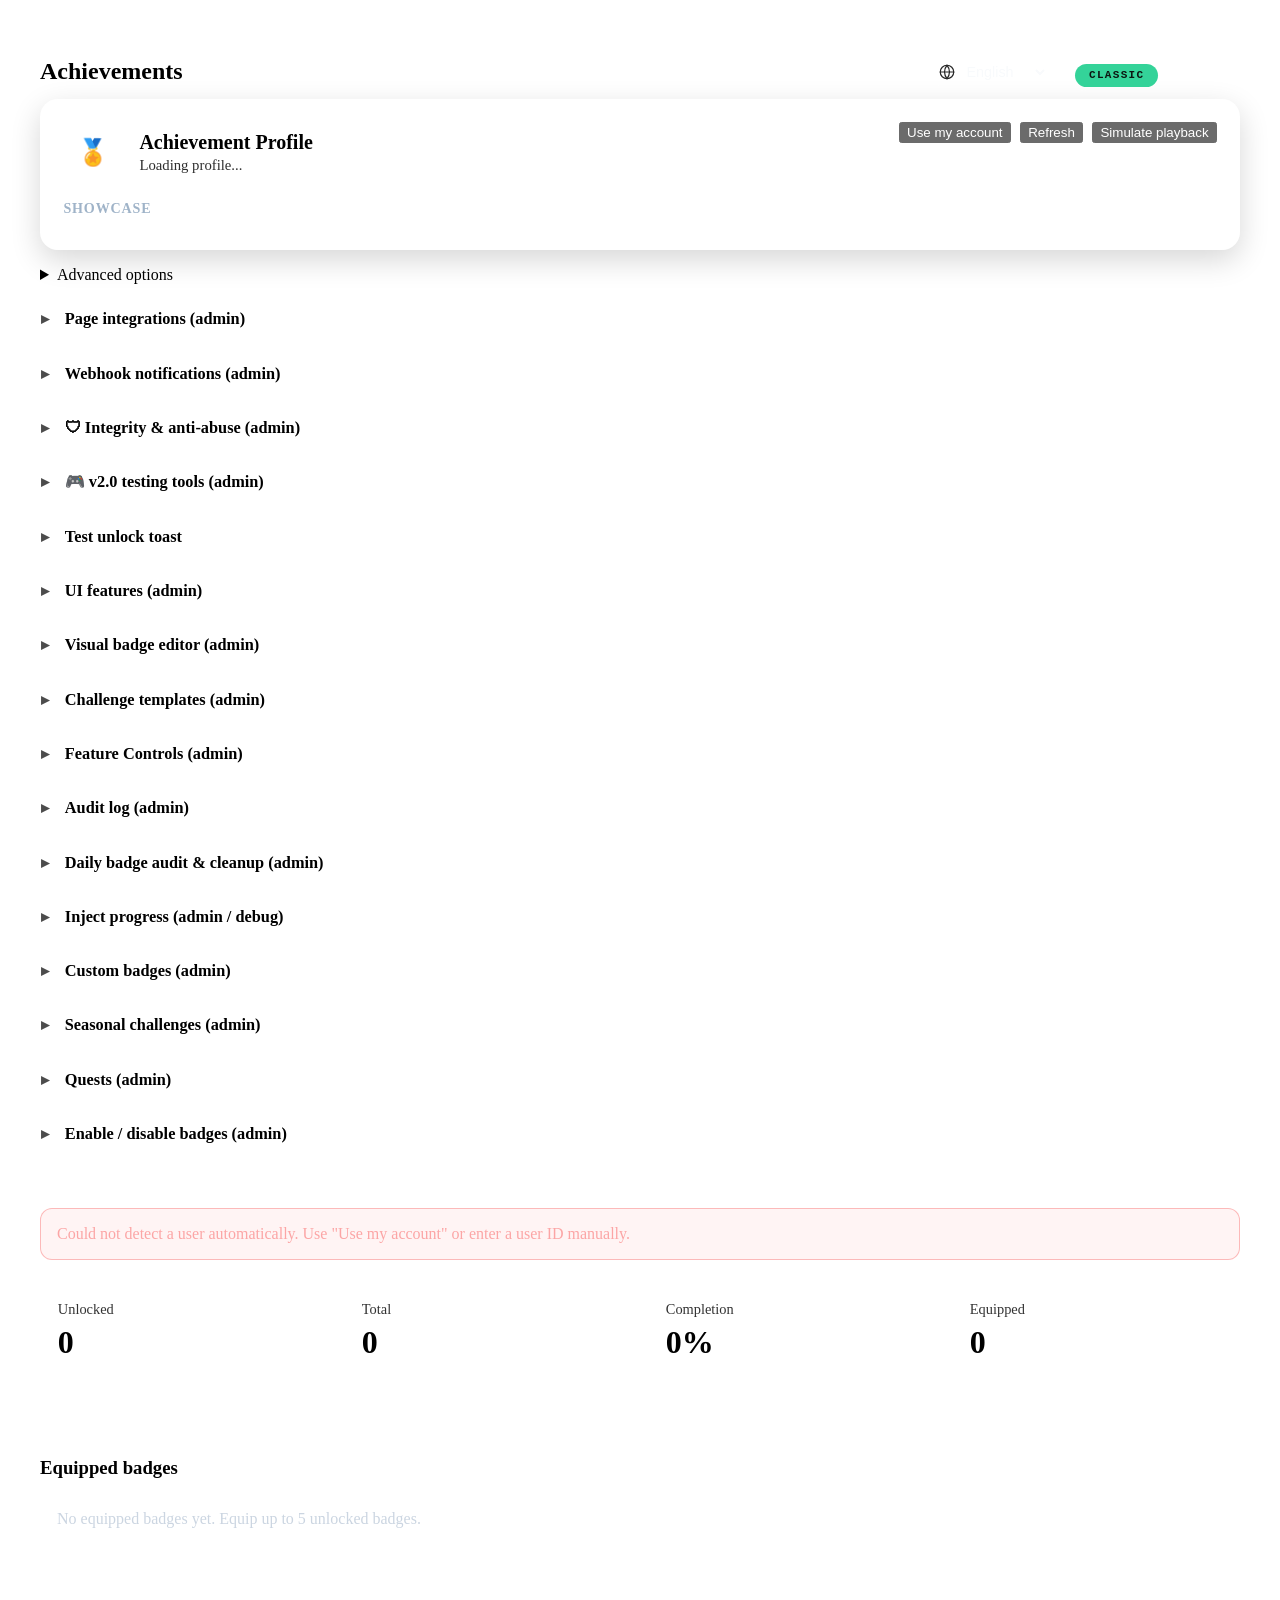
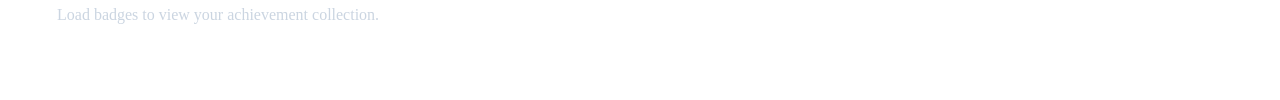
==== Jellyfin.Plugin.AchievementBadges/Pages/index.html @ c8461bea "fix(auth): send the current Authorization header, Jellyfin 12 refuses X-Emby-Token Jellyfin 12.0 run" ====
<div id="AchievementBadgesPage"
     data-role="page"
     class="page type-interior"
     data-require="emby-button,emby-input">

<style>
#AchievementBadgesPage{
padding:2em;
}

.abHero{
display:flex;
justify-content:space-between;
align-items:flex-start;
flex-wrap:wrap;
gap:1em;
padding:1.4em;
border-radius:18px;
background:rgba(255,255,255,0.05);
border:1px solid rgba(255,255,255,0.12);
box-shadow:0 10px 30px rgba(0,0,0,0.16);
}

.abHeroLeft{
display:flex;
align-items:center;
gap:1em;
min-width:260px;
}

.abHeroIcon{
width:60px;
height:60px;
border-radius:999px;
display:flex;
align-items:center;
justify-content:center;
background:rgba(255,255,255,0.1);
font-size:1.6em;
flex-shrink:0;
}

.abHeroTitle{
font-size:1.25em;
font-weight:700;
line-height:1.2;
}

.abHeroSubtitle{
font-size:0.92em;
opacity:0.82;
margin-top:0.2em;
}

.abHeroActions{
display:flex;
gap:0.6em;
flex-wrap:wrap;
align-items:center;
}

.abShowcaseWrap{
margin-top:1.1em;
}

.abSectionEyebrow{
font-size:0.88em;
font-weight:700;
letter-spacing:0.06em;
text-transform:uppercase;
color:#9fb3c8;
margin-bottom:0.7em;
}

.abShowcase{
display:grid;
grid-template-columns:repeat(auto-fill,minmax(190px,1fr));
gap:0.8em;
}

.abShowcaseCard{
display:flex;
align-items:center;
gap:0.6em;
padding:0.7em;
border-radius:12px;
border:1px solid rgba(255,255,255,0.12);
background:rgba(255,255,255,0.04);
}

.abShowcaseIcon{
width:36px;
height:36px;
border-radius:999px;
display:flex;
align-items:center;
justify-content:center;
background:rgba(255,255,255,0.08);
font-size:1.05em;
flex-shrink:0;
}

.abStats{
margin-top:1.5em;
display:grid;
grid-template-columns:repeat(auto-fit,minmax(220px,1fr));
gap:1em;
}

.abStatCard{
padding:1.05em;
border-radius:14px;
border:1px solid rgba(255,255,255,0.12);
background:rgba(255,255,255,0.04);
}

.abStatTitle{
font-size:0.9em;
opacity:0.8;
}

.abStatValue{
font-size:2em;
font-weight:700;
line-height:1.1;
margin-top:0.2em;
}

.abTabs{
margin-top:1.5em;
display:flex;
gap:0.65em;
flex-wrap:wrap;
}

.abTab{
padding:0.55em 0.95em;
border-radius:10px;
border:1px solid rgba(255,255,255,0.12);
background:rgba(255,255,255,0.04);
cursor:pointer;
font-weight:700;
color:#fff;
}

.abTab.active{
background:rgba(255,255,255,0.12);
}

.abPanel{
margin-top:1.5em;
}

.abCardPanel{
padding:1.1em;
border-radius:14px;
border:1px solid rgba(255,255,255,0.12);
background:rgba(255,255,255,0.03);
}

.abBadgeGrid{
margin-top:1.2em;
display:grid;
grid-template-columns:repeat(auto-fill,minmax(270px,1fr));
gap:1em;
}

.abBadgeCard{
padding:1em;
border-radius:12px;
border:1px solid rgba(255,255,255,0.12);
background:rgba(255,255,255,0.03);
}

.abBadgeHeader{
display:flex;
gap:0.8em;
align-items:center;
margin-bottom:0.7em;
}

.abBadgeIcon{
width:42px;
height:42px;
border-radius:999px;
display:flex;
align-items:center;
justify-content:center;
background:rgba(255,255,255,0.1);
font-size:1.2em;
flex-shrink:0;
}

.abBadgeTitle{
font-size:1.05em;
font-weight:700;
line-height:1.2;
}

.abBadgeMeta{
font-size:0.92em;
opacity:0.9;
}

.abProgressWrap{
margin-top:0.7em;
}

.abProgressText{
display:flex;
justify-content:space-between;
font-size:0.92em;
margin-bottom:0.35em;
opacity:0.82;
}

.abProgressBar{
height:10px;
border-radius:999px;
overflow:hidden;
background:#0f1318;
border:1px solid rgba(255,255,255,0.1);
}

.abProgressFill{
height:100%;
background:#60a5fa;
}

.abBadgeDescription{
margin-top:0.55em;
line-height:1.45;
}

.abBadgeFooter{
margin-top:0.8em;
display:flex;
justify-content:space-between;
align-items:center;
gap:0.6em;
flex-wrap:wrap;
}

.abUnlocked{
color:#4ade80;
font-weight:700;
}

.abLocked{
color:#f87171;
font-weight:700;
}

.rarity-common{color:#9fb3c8}
.rarity-uncommon{color:#34d399}
.rarity-rare{color:#60a5fa}
.rarity-epic{color:#a78bfa}
.rarity-legendary{color:#fbbf24}
.rarity-mythic{color:#f43f5e}

#abStatus{
margin-top:1em;
min-height:1.4em;
}

#abError{
display:none;
margin-top:1em;
padding:1em;
border:1px solid rgba(248,113,113,0.45);
border-radius:12px;
background:rgba(248,113,113,0.08);
color:#fca5a5;
}

#abAdvanced{
margin-top:1em;
}

#abAdvanced .abUserPickerField{
max-width:360px;
flex:1 1 260px;
}

#abAdvanced .abUserPickerField select,
#AchievementBadgesPage #abUserSelect{
width:100%;
padding:0.55em 0.75em;
border-radius:8px;
border:1px solid rgba(255,255,255,0.18);
background:#05070a;
color:#f8fafc;
font-family:inherit;
font-size:0.9em;
color-scheme:dark;
}

#AchievementBadgesPage #abUserSelect option{
background:#05070a;
color:#f8fafc;
}

#abEquippedEmpty,
#abEmpty{
padding:1em;
border:1px dashed rgba(255,255,255,0.16);
border-radius:12px;
color:#cbd5e1;
}

.abLeaderboardRow{
display:flex;
justify-content:space-between;
gap:1em;
padding:0.75em 0;
border-bottom:1px solid rgba(255,255,255,0.08);
}

.abLeaderboardRow:last-child{
border-bottom:none;
}

.abMuted{
opacity:0.8;
}

.abBtn{
padding:0.45em 0.7em;
border-radius:8px;
border:1px solid rgba(255,255,255,0.14);
background:rgba(255,255,255,0.05);
color:#fff;
cursor:pointer;
}

@media (max-width: 900px){
#AchievementBadgesPage{
padding:1em;
}
}

#AchievementBadgesPage{color-scheme:dark;}

#AchievementBadgesPage details.abAdminSection{
border:1px solid rgba(255,255,255,0.12);
border-radius:12px;
background:rgba(255,255,255,0.03);
margin-top:1em;
transition:border-color 0.2s, background 0.2s;
overflow:hidden;
}
#AchievementBadgesPage details.abAdminSection:hover{
border-color:rgba(255,255,255,0.2);
}
#AchievementBadgesPage details.abAdminSection[open]{
border-color:rgba(102,126,234,0.4);
background:rgba(255,255,255,0.05);
}
#AchievementBadgesPage details.abAdminSection summary{
list-style:none;
padding:1em 1.25em;
cursor:pointer;
font-weight:600;
font-size:1.02em;
display:flex;
align-items:center;
gap:0.6em;
user-select:none;
}
#AchievementBadgesPage details.abAdminSection summary::-webkit-details-marker{display:none;}
#AchievementBadgesPage details.abAdminSection summary::before{
content:"\25B8";
display:inline-block;
transition:transform 0.25s;
opacity:0.7;
width:14px;
}
#AchievementBadgesPage details.abAdminSection[open] summary::before{
transform:rotate(90deg);
}
#AchievementBadgesPage details.abAdminSection > div{
padding:0 1.25em 1.25em 1.25em;
}
#AchievementBadgesPage details.abAdminSection input[type="text"],
#AchievementBadgesPage details.abAdminSection input[type="url"],
#AchievementBadgesPage details.abAdminSection input[type="number"],
#AchievementBadgesPage details.abAdminSection select,
#AchievementBadgesPage details.abAdminSection textarea{
width:100%;
padding:0.55em 0.75em;
border-radius:8px;
border:1px solid rgba(255,255,255,0.18);
background:rgba(10,13,20,0.6);
color:inherit;
font-family:inherit;
font-size:0.9em;
margin-top:0.2em;
transition:border-color 0.15s,box-shadow 0.15s;
}
#AchievementBadgesPage details.abAdminSection input:focus,
#AchievementBadgesPage details.abAdminSection select:focus,
#AchievementBadgesPage details.abAdminSection textarea:focus{
outline:none;
border-color:#667eea;
box-shadow:0 0 0 3px rgba(102,126,234,0.2);
}
#AchievementBadgesPage details.abAdminSection label{
display:block;
margin-bottom:0.75em;
font-size:0.9em;
opacity:0.9;
}
#AchievementBadgesPage details.abAdminSection p.secondaryText{
font-size:0.88em;
line-height:1.5;
opacity:0.75;
}
#AchievementBadgesPage details.abAdminSection code{
background:rgba(255,255,255,0.08);
padding:0.1em 0.4em;
border-radius:4px;
font-size:0.88em;
}

/* =========================================================================
   v1.8.43 base styles — apply in BOTH classic and revamp.
   - Hide any revamp-only wrapper / tier-section DOM if it leaks into
     Classic (defensive: revertRestructure should clean these up, but if
     anything survives, this nukes the visual).
   - Style the toggle so it looks decent in BOTH modes.
   ========================================================================= */

/* Defensive: hide leftover revamp-only structures whenever the page is
   NOT in revamp mode. data-ab-style="revamp" is the discriminator. */
#AchievementBadgesPage:not([data-ab-style="revamp"]) #abPluginHero,
#AchievementBadgesPage:not([data-ab-style="revamp"]) #abAdminGroups,
#AchievementBadgesPage:not([data-ab-style="revamp"]) #abPersonalSection,
#AchievementBadgesPage:not([data-ab-style="revamp"]) #abHeroStrip,
#AchievementBadgesPage:not([data-ab-style="revamp"]) #abBentoRow,
#AchievementBadgesPage:not([data-ab-style="revamp"]) #abFilterStrip,
#AchievementBadgesPage:not([data-ab-style="revamp"]) #abAdminDrawer,
#AchievementBadgesPage:not([data-ab-style="revamp"]) .abTierSection,
#AchievementBadgesPage:not([data-ab-style="revamp"]) .abTierHeader,
#AchievementBadgesPage:not([data-ab-style="revamp"]) .abTierGrid {
    display: none !important;
}
#AchievementBadgesPage:not([data-ab-style="revamp"]) summary > .abPanelGlyph {
    display: none !important;
}

/* (v1.8.43 had a `display: revert !important` block here that was
   accidentally overriding v1.8.10's `display: grid` on .abStats and
   `display: flex` on .abTabs — making them stack as plain blocks in
   Classic mode. The originals were never hidden in Classic anyway,
   so the whole block was unnecessary. Removed in v1.8.44.) */

/* Toggle host styling that works in both modes (lives outside the
   revamp-scoped CSS so Classic gets it too).
   v1.8.45: add breathing room at the top so the toggle isn't crammed
   against the page-chrome border. */
#abStyleToggleHost{
    display:inline-flex;
    align-items:center;
    gap:2px;
    padding:3px;
    margin-top:0.5em;
    border-radius:999px;
    background:rgba(255,255,255,0.05);
    border:1px solid rgba(255,255,255,0.12);
}
/* Push the whole title-row down a touch so the toggle (and the page
   title in classic) breathe below Jellyfin's top chrome. */
#AchievementBadgesPage > div[data-role="content"] > div.content-primary > div.verticalSection > div[style*="max-width"] > div:first-child{
    padding-top:0.75em;
    margin-bottom:0.5em;
}
#abStyleToggleHost button{
    appearance:none;
    background:transparent;
    border:0;
    color:rgba(255,255,255,0.6);
    padding:6px 14px;
    font:600 11px/1 ui-monospace, "SF Mono", Menlo, monospace;
    letter-spacing:0.12em;
    text-transform:uppercase;
    border-radius:999px;
    cursor:pointer;
    transition:color 180ms ease, background 180ms ease;
}
#abStyleToggleHost button:hover{
    color:rgba(255,255,255,0.9);
    background:rgba(255,255,255,0.04);
}
#abStyleToggleHost button[aria-pressed="true"]{
    color:#0c1611;
    background:#34d399;
}
</style>

<script>
/* =============================================================================
   v1.8.25 revamp bootstrap
   =============================================================================
   - Loads styles-revamp.css conditionally based on localStorage.
   - Restructures the DOM into the new editorial-split + bento layout.
   - Generates the completion arc (SVG donut), recent-activity timeline,
     next-milestones progress bars, and tier-breakdown chart from live data.
   - Wraps the existing <details> admin sections into a slide-in drawer.
   - Wires a search box + tier filter chips on the badge grid.
   - Reversible: toggling back to Classic restores the v1.8.10 DOM exactly.
   ============================================================================= */
(function () {
    var STORE_KEY = 'ab-style-pref';
    var pref;
    try { pref = localStorage.getItem(STORE_KEY) || 'classic'; }
    catch (_) { pref = 'classic'; }

    function getApi() {
        return window.ApiClient || (window.parent && window.parent.ApiClient) || null;
    }
    /* Cache-bust the CSS URL on every page render. Jellyfin's service
       worker caches static plugin assets, so even with `Cache-Control:
       no-cache` on the response the SW can hold onto an old copy. A
       query param + Date.now() forces the SW to bypass cache and fetch
       fresh on every reload. */
    // v1.9.0: version-only cache bust (no `t=Date.now()`). Combined with the
    // controller's `Cache-Control: public, max-age=86400, immutable`, browsers
    // now cache assets across page loads. Plugin updates change the v= and
    // produce a fresh URL, naturally busting the cache.
    var CSS_BUST = 'v=1.9.2';
    function cssUrl() {
        var ac = getApi();
        var base;
        if (ac && typeof ac.getUrl === 'function') {
            base = ac.getUrl('Plugins/AchievementBadges/client-script/styles-revamp');
        } else {
            base = '/Plugins/AchievementBadges/client-script/styles-revamp';
        }
        return base + (base.indexOf('?') >= 0 ? '&' : '?') + CSS_BUST;
    }
    function ensureCss() {
        if (document.getElementById('abRevampCss')) return;
        var l = document.createElement('link');
        l.id = 'abRevampCss'; l.rel = 'stylesheet'; l.href = cssUrl();
        document.head.appendChild(l);
    }

    function applyPref(next) {
        var page = document.getElementById('AchievementBadgesPage');
        if (next === 'revamp') {
            ensureCss();
            if (page) page.setAttribute('data-ab-style', 'revamp');
            try { bootRestructure(); } catch (_) {}
        } else {
            try { revertRestructure(); } catch (_) {}
            if (page) page.removeAttribute('data-ab-style');
            var ex = document.getElementById('abRevampCss');
            if (ex) ex.parentNode.removeChild(ex);
        }
        /* v1.9.2: also sync body[data-ab-style] so Revamp CSS scoped to
           ancestor selectors (the friends drawer, page-level rules) doesn't
           leak from a prior /achievements Revamp visit into Classic admin.
           Without this, toggling Classic on admin still left body with
           data-ab-style="revamp" from earlier — Revamp rules kept matching
           via the body ancestor and hid the badge grid. */
        try {
            if (next === 'revamp') {
                document.body.setAttribute('data-ab-style', 'revamp');
            } else {
                document.body.removeAttribute('data-ab-style');
            }
        } catch (_) {}
        try { localStorage.setItem(STORE_KEY, next); } catch (_) {}
        var host = document.getElementById('abStyleToggleHost');
        if (host) host.querySelectorAll('button[data-style]').forEach(function (b) {
            b.setAttribute('aria-pressed', b.getAttribute('data-style') === next ? 'true' : 'false');
        });
    }
    applyPref(pref);

    function mountToggle() {
        var host = document.getElementById('abStyleToggleHost');
        if (!host || host.dataset.abMounted === '1') return;
        host.dataset.abMounted = '1';
        host.innerHTML =
            '<button type="button" data-style="classic" aria-pressed="' + (pref === 'classic' ? 'true' : 'false') + '">Classic</button>' +
            '<button type="button" data-style="revamp"  aria-pressed="' + (pref === 'revamp'  ? 'true' : 'false') + '">Revamp</button>';
        host.addEventListener('click', function (ev) {
            var btn = ev.target.closest('button[data-style]');
            if (!btn) return;
            var next = btn.getAttribute('data-style');
            pref = next;
            applyPref(next);
        });
    }

    /* --- restructure -------------------------------------------------------- */

    function safeText(id, fallback) {
        var el = document.getElementById(id);
        return el ? (el.textContent || '').trim() : (fallback || '');
    }
    function safeNumber(id, fallback) {
        var t = safeText(id, '');
        var n = parseFloat(t.replace(/[^0-9.\-]/g, ''));
        return isFinite(n) ? n : (fallback != null ? fallback : 0);
    }
    function pluck(card, sel) {
        var el = card.querySelector(sel);
        return el ? el.textContent.trim() : '';
    }
    function rarityOf(card) {
        var tiers = ['mythic','legendary','epic','rare','uncommon','common'];
        for (var i = 0; i < tiers.length; i++) {
            if (card.querySelector('.rarity-' + tiers[i])) return tiers[i];
        }
        return 'common';
    }
    var TIER_ORDER = ['mythic','legendary','epic','rare','uncommon','common'];
    var TIER_LABEL = {mythic:'Mythic', legendary:'Legendary', epic:'Epic', rare:'Rare', uncommon:'Uncommon', common:'Common'};

    /* completion arc — pure SVG donut */
    function makeArc(percent) {
        var size = 200, stroke = 12, r = (size - stroke) / 2;
        var cx = size / 2, cy = size / 2;
        var c = 2 * Math.PI * r;
        var pct = Math.max(0, Math.min(100, percent || 0));
        var off = c - (c * pct / 100);
        return [
            '<svg class="abHeroArcSvg" viewBox="0 0 ', size, ' ', size, '" aria-hidden="true">',
            '<circle class="abHeroArcTrack" cx="', cx, '" cy="', cy, '" r="', r, '"></circle>',
            '<circle class="abHeroArcFill"  cx="', cx, '" cy="', cy, '" r="', r, '"',
                ' stroke-dasharray="', c.toFixed(2), '" stroke-dashoffset="', off.toFixed(2), '"></circle>',
            '</svg>'
        ].join('');
    }

    function buildHero(stats) {
        var pctVal = stats.total > 0 ? (stats.unlocked / stats.total * 100) : 0;
        var pctText = pctVal.toFixed(1).replace(/\.0$/, '') + '%';
        return '' +
            '<aside class="abHeroLeft">' +
                '<div class="abHeroIdentity">' +
                    '<div class="abHeroAvatar">' + (stats.avatar || '🏆') + '</div>' +
                    '<div class="abHeroIdentText">' +
                        '<span class="abEyebrow abHeroEyebrow">Achievements</span>' +
                        '<h1 class="abHeroDisplayName">' + escapeHtml(stats.name || 'Profile') + '</h1>' +
                        '<div class="abHeroSubtext">' + escapeHtml(stats.subtitle || '') + '</div>' +
                    '</div>' +
                '</div>' +
                '<div class="abHeroKpis">' +
                    kpi('Unlocked', stats.unlocked) +
                    kpi('Total', stats.total) +
                    kpi('Equipped', stats.equipped) +
                    kpi('Completion', pctText) +
                '</div>' +
            '</aside>' +
            '<div class="abHeroArc">' +
                makeArc(pctVal) +
                '<div class="abHeroArcCenter">' +
                    '<div class="abHeroArcPct">' + pctText + '</div>' +
                    '<div class="abHeroArcCount">' + stats.unlocked + ' / ' + stats.total + ' unlocked</div>' +
                '</div>' +
            '</div>';
    }
    function kpi(label, value) {
        return '<div class="abHeroKpi">' +
            '<div class="abHeroKpiLabel">' + label + '</div>' +
            '<div class="abHeroKpiValue">' + escapeHtml(String(value)) + '</div>' +
        '</div>';
    }
    function escapeHtml(s) { var d = document.createElement('div'); d.textContent = s == null ? '' : String(s); return d.innerHTML; }

    /* v1.8.46: count-up animator for KPI numerals.
       Walks every .abPluginHeroKpiValue / .abPersonalKpiValue inside the
       given root, parses the numeric portion, and animates from 0 → target
       over ~700ms with a cubic ease-out curve. Non-numeric values
       (e.g. "Active", "—") are left untouched. Each rebuild starts a fresh
       animation; in-flight ones are cancelled via dataset bookkeeping so we
       never double-tween. Respects prefers-reduced-motion. */
    function countUpKpis(root) {
        if (!root) return;
        var reduce = window.matchMedia && window.matchMedia('(prefers-reduced-motion: reduce)').matches;
        var nodes = root.querySelectorAll('.abPluginHeroKpiValue, .abPersonalKpiValue');
        Array.prototype.forEach.call(nodes, function (el) {
            var raw = (el.textContent || '').trim();
            // Only animate if it's a plain integer / decimal number.
            if (!/^-?\d+(?:\.\d+)?$/.test(raw)) return;
            var target = parseFloat(raw);
            if (!isFinite(target)) return;
            // Cancel any in-flight tween on this node.
            var prev = el.dataset.abAnim;
            if (prev) cancelAnimationFrame(parseInt(prev, 10));
            if (reduce) { el.textContent = String(target); return; }
            var isInt = Number.isInteger(target);
            var dur = 700;
            var begin = null;
            function step(t) {
                if (begin === null) begin = t;
                var p = Math.min(1, (t - begin) / dur);
                /* easeOutCubic */
                var eased = 1 - Math.pow(1 - p, 3);
                var v = target * eased;
                el.textContent = isInt ? String(Math.round(v)) : v.toFixed(1);
                if (p < 1) {
                    el.dataset.abAnim = String(requestAnimationFrame(step));
                } else {
                    el.textContent = String(target);
                    delete el.dataset.abAnim;
                }
            }
            el.textContent = '0';
            el.dataset.abAnim = String(requestAnimationFrame(step));
        });
    }

    function buildBento(cards) {
        // Recent activity: pull last 5 unlocked cards by reading existing data.
        var activity = cards.filter(function (c) { return c.querySelector('.abUnlocked'); }).slice(0, 5);
        // Next milestones: pull 3 locked cards (we don't know progress, so use placeholders).
        var next = cards.filter(function (c) { return !c.querySelector('.abUnlocked'); }).slice(0, 3);
        // Tier counts.
        var counts = { mythic:0, legendary:0, epic:0, rare:0, uncommon:0, common:0 };
        var unlocked = { mythic:0, legendary:0, epic:0, rare:0, uncommon:0, common:0 };
        cards.forEach(function (c) {
            var t = rarityOf(c);
            counts[t]++;
            if (c.querySelector('.abUnlocked')) unlocked[t]++;
        });

        return '' +
            '<section class="abBentoCard">' +
                '<h3 class="abBentoTitle">Recent activity<span class="abBentoSub">Last unlocks</span></h3>' +
                '<ul class="abActivityList">' +
                    (activity.length ? activity.map(function (c) {
                        var icon = pluck(c, '.abBadgeIcon') || '◆';
                        return '<li class="abActivityRow">' +
                            '<div class="abActivityIcon">' + icon + '</div>' +
                            '<div>' +
                                '<div class="abActivityName">' + escapeHtml(pluck(c, '.abBadgeTitle')) + '</div>' +
                                '<div class="abActivityTier">' + escapeHtml(rarityOf(c)) + '</div>' +
                            '</div>' +
                            '<div class="abActivityTime">recent</div>' +
                        '</li>';
                    }).join('') : '<li class="abActivityRow"><div></div><div class="abActivityName" style="opacity:.6">No unlocks yet — start watching.</div><div></div></li>') +
                '</ul>' +
            '</section>' +
            '<section class="abBentoCard">' +
                '<h3 class="abBentoTitle">Next up<span class="abBentoSub">Closest to unlock</span></h3>' +
                '<ul class="abMilestoneList">' +
                    (next.length ? next.map(function (c, i) {
                        var pct = [78, 54, 32][i] || 30;  // visual placeholder; real progress wire later
                        return '<li class="abMilestoneRow">' +
                            '<div class="abMilestoneTop">' +
                                '<span class="abMilestoneName">' + escapeHtml(pluck(c, '.abBadgeTitle')) + '</span>' +
                                '<span class="abMilestoneNum">' + pct + '%</span>' +
                            '</div>' +
                            '<div class="abMilestoneTrack"><div class="abMilestoneFill" style="--rv-target:' + (pct / 100) + '"></div></div>' +
                        '</li>';
                    }).join('') : '<li class="abMilestoneRow"><span class="abMilestoneName" style="opacity:.6">All caught up.</span></li>') +
                '</ul>' +
            '</section>' +
            '<section class="abBentoCard">' +
                '<h3 class="abBentoTitle">Tier breakdown<span class="abBentoSub">By rarity</span></h3>' +
                '<ul class="abTierBreakdown">' +
                    TIER_ORDER.map(function (t) {
                        var total = counts[t]; if (!total) return '';
                        var got = unlocked[t]; var pct = total > 0 ? got / total : 0;
                        return '<li class="abTierBreakdownRow t-' + t + '">' +
                            '<div class="abTierBreakdownLabel">' + TIER_LABEL[t] + '</div>' +
                            '<div class="abTierBreakdownNum">' + got + ' / ' + total + '</div>' +
                            '<div class="abTierBreakdownTrack"><div class="abTierBreakdownFill" style="--rv-target:' + pct + '"></div></div>' +
                        '</li>';
                    }).join('') +
                '</ul>' +
            '</section>';
    }

    function buildFilters(counts) {
        var totalAll = TIER_ORDER.reduce(function (a, t) { return a + (counts[t] || 0); }, 0);
        return '' +
            '<div class="abFilterSearch"><input type="search" id="abFilterInput" placeholder="Search badges..." aria-label="Search badges" /></div>' +
            '<div class="abFilterChips" role="group" aria-label="Filter by rarity">' +
                '<button type="button" class="abFilterChip" data-tier="all" aria-pressed="true">All<span class="abFilterChipCount">' + totalAll + '</span></button>' +
                TIER_ORDER.map(function (t) {
                    if (!counts[t]) return '';
                    return '<button type="button" class="abFilterChip" data-tier="' + t + '" aria-pressed="false">' + TIER_LABEL[t] + '<span class="abFilterChipCount">' + counts[t] + '</span></button>';
                }).join('') +
            '</div>' +
            '<button type="button" id="abAdminOpen">Admin</button>';
    }

    /* main restructure */
    /* v1.8.26: ADMIN-FIRST restructure.
       Plugin admin tools become PRIMARY content. The 13 admin <details>
       are exposed as inline cards in 4 thematic groups. The personal
       achievement view is a clearly demoted secondary section below. */

    /* Phosphor-style 1.5-stroke 24-viewBox SVG icons. Each icon is the
       inner content of an <svg viewBox="0 0 24 24"> — strokes inherit
       currentColor so the panel's group accent flows through. */
    var ADMIN_ICONS = {
        gear:    '<path d="M12 8v0m0 8v0M9.4 9.4l-1.5-1.5M16.1 16.1l-1.5-1.5M9.4 14.6l-1.5 1.5M16.1 7.9l-1.5 1.5M8 12H6m12 0h-2"/><circle cx="12" cy="12" r="3.5"/><path d="M12 3v2m0 14v2M3 12h2m14 0h2M5.6 5.6l1.4 1.4M17 17l1.4 1.4M5.6 18.4 7 17M17 7l1.4-1.4"/>',
        toggle:  '<rect x="3" y="8" width="18" height="8" rx="4"/><circle cx="16" cy="12" r="2.5"/>',
        monitor: '<rect x="3" y="4" width="18" height="13" rx="2"/><path d="M9 21h6M12 17v4"/>',
        link:    '<path d="M10.5 13.5a4 4 0 0 0 5.66 0l3-3a4 4 0 1 0-5.66-5.66l-1 1"/><path d="M13.5 10.5a4 4 0 0 0-5.66 0l-3 3a4 4 0 1 0 5.66 5.66l1-1"/>',
        bell:    '<path d="M6 8a6 6 0 1 1 12 0c0 7 3 7 3 9H3c0-2 3-2 3-9Z"/><path d="M10 21a2 2 0 0 0 4 0"/>',
        palette: '<path d="M12 3a9 9 0 1 0 0 18c1.5 0 2-1 2-2 0-1.5-1-1.5-1-3 0-1 1-2 2-2h2a4 4 0 0 0 4-4 9 9 0 0 0-9-7Z"/><circle cx="7.5" cy="11" r="1.2"/><circle cx="11" cy="7" r="1.2"/><circle cx="16" cy="9" r="1.2"/>',
        plus:    '<rect x="3" y="3" width="18" height="18" rx="3"/><path d="M12 8v8M8 12h8"/>',
        sliders: '<path d="M4 6h12M20 6h0M4 12h6M14 12h6M4 18h12M20 18h0"/><circle cx="18" cy="6" r="2"/><circle cx="12" cy="12" r="2"/><circle cx="18" cy="18" r="2"/>',
        list:    '<path d="M9 6h11M9 12h11M9 18h11"/><path d="m4 5.5 1 1 2-2M4 11.5l1 1 2-2M4 17.5l1 1 2-2"/>',
        calendar:'<rect x="3" y="5" width="18" height="16" rx="2"/><path d="M3 10h18M8 3v4M16 3v4"/>',
        map:     '<path d="m3 6 6-3 6 3 6-3v15l-6 3-6-3-6 3z"/><path d="M9 3v15M15 6v15"/>',
        file:    '<path d="M14 3H7a2 2 0 0 0-2 2v14a2 2 0 0 0 2 2h10a2 2 0 0 0 2-2V8z"/><path d="M14 3v5h5M9 13h6M9 17h4"/>',
        sync:    '<path d="M3 12a9 9 0 0 1 15-6.7L21 8"/><path d="M21 4v4h-4"/><path d="M21 12a9 9 0 0 1-15 6.7L3 16"/><path d="M3 20v-4h4"/>'
    };
    function iconSvg(name) {
        return '<span class="abPanelGlyph"><svg viewBox="0 0 24 24" aria-hidden="true">' +
               (ADMIN_ICONS[name] || ADMIN_ICONS.gear) + '</svg></span>';
    }

    var ADMIN_MAP = {
        'admin.section_advanced':            { group: 1, icon: 'sliders' },
        'admin.section_feature_controls':    { group: 1, icon: 'toggle' },
        'admin.section_ui_features':         { group: 1, icon: 'monitor' },
        'admin.section_webhook':             { group: 2, icon: 'link' },
        'admin.section_test_toast':          { group: 2, icon: 'bell' },
        'admin.section_visual_badge_editor': { group: 3, icon: 'palette' },
        'admin.section_custom_badges':       { group: 3, icon: 'plus' },
        'admin.section_enable_disable_badges':{ group: 3, icon: 'toggle' },
        'admin.section_challenge_templates': { group: 3, icon: 'list' },
        'admin.section_seasonal_challenges': { group: 3, icon: 'calendar' },
        'admin.section_quests':              { group: 3, icon: 'map' },
        'admin.section_audit_log':           { group: 4, icon: 'file' },
        'admin.section_daily_audit':         { group: 4, icon: 'sync' },
        'admin.section_inject_progress':     { group: 4, icon: 'sync' }
    };
    var ADMIN_GROUPS = [
        null,
        { num: '01', title: 'Plugin essentials',     sub: 'core configuration',                 cols: 'cols-3' },
        { num: '02', title: 'Notifications & test',  sub: 'webhooks, toasts',                    cols: 'cols-2' },
        { num: '03', title: 'Badge management',      sub: 'definitions, quests, challenges',     cols: 'cols-3' },
        { num: '04', title: 'Maintenance',           sub: 'audit, history',                      cols: 'cols-2' }
    ];

    function buildPluginHero(plugin) {
        var s = plugin || {};
        return '' +
            /* v1.8.47: section number marker — unifies the editorial mono
               numbering already used on admin groups (01-04) and personal (05). */
            '<span class="abPluginHeroSectionNum">00 / PLUGIN OVERVIEW</span>' +
            '<div class="abPluginHeroHead">' +
                '<div class="abPluginHeroIdent">' +
                    '<span class="abEyebrow">Plugin admin</span>' +
                    '<h1 class="abPluginHeroTitle">Achievement Badges</h1>' +
                    '<div class="abPluginHeroMeta">' +
                        '<span><span class="abStatusDot"></span>' + escapeHtml(s.statusLabel || 'Active') + '</span>' +
                        '<span>v' + escapeHtml(s.version || '1.8.26') + '</span>' +
                        '<span>Jellyfin ABI ' + escapeHtml(s.targetAbi || '10.11.0.0') + '</span>' +
                    '</div>' +
                '</div>' +
            '</div>' +
            '<div class="abPluginHeroKpis">' +
                pluginKpi('Users tracked',  s.users    == null ? '—' : s.users,    'profiles') +
                pluginKpi('Badges defined', s.badges   == null ? '—' : s.badges,   'configured') +
                pluginKpi('Unlocks',        s.unlocks  == null ? '—' : s.unlocks,  'recent') +
                pluginKpi('Plugin status',  s.statusLabel || 'Active', 'live') +
            '</div>';
    }
    function pluginKpi(label, value, sub) {
        return '<div class="abPluginHeroKpi">' +
            '<div class="abPluginHeroKpiLabel">' + label + '</div>' +
            '<div class="abPluginHeroKpiValue">' + escapeHtml(String(value)) + '</div>' +
            (sub ? '<div class="abPluginHeroKpiSub">' + sub + '</div>' : '') +
        '</div>';
    }

    function buildPersonalHero(stats) {
        var pctVal = stats.total > 0 ? (stats.unlocked / stats.total * 100) : 0;
        var pctText = pctVal.toFixed(1).replace(/\.0$/, '') + '%';
        var size = 120, sw = 8, r = (size - sw) / 2;
        var c = 2 * Math.PI * r;
        var off = c - (c * pctVal / 100);
        return '' +
            '<div class="abPersonalLeft">' +
                '<div class="abPersonalIdent">' +
                    '<div class="abPersonalAvatar">🏆</div>' +
                    '<div>' +
                        '<div class="abPersonalName">' + escapeHtml(stats.name || 'Profile') + '</div>' +
                        '<div class="abPersonalSub">' + escapeHtml(stats.subtitle || '') + '</div>' +
                    '</div>' +
                '</div>' +
                '<div class="abPersonalKpis">' +
                    '<div class="abPersonalKpi"><div class="abPersonalKpiLabel">Unlocked</div><div class="abPersonalKpiValue">' + stats.unlocked + '</div></div>' +
                    '<div class="abPersonalKpi"><div class="abPersonalKpiLabel">Total</div><div class="abPersonalKpiValue">' + stats.total + '</div></div>' +
                    '<div class="abPersonalKpi"><div class="abPersonalKpiLabel">Equipped</div><div class="abPersonalKpiValue">' + stats.equipped + '</div></div>' +
                '</div>' +
            '</div>' +
            '<div class="abPersonalArc">' +
                '<svg class="abPersonalArcSvg" viewBox="0 0 ' + size + ' ' + size + '">' +
                    '<circle class="abPersonalArcTrack" cx="' + size/2 + '" cy="' + size/2 + '" r="' + r + '"></circle>' +
                    /* v1.8.46: ship the ring "empty" (offset = circumference) and let the
                       CSS keyframe interpolate to the real target via --rv-arc-off. */
                    '<circle class="abPersonalArcFill"  cx="' + size/2 + '" cy="' + size/2 + '" r="' + r + '"' +
                        ' stroke-dasharray="' + c.toFixed(2) + '" stroke-dashoffset="' + c.toFixed(2) + '"' +
                        ' style="--rv-arc-c:' + c.toFixed(2) + ';--rv-arc-off:' + off.toFixed(2) + '"></circle>' +
                '</svg>' +
                '<div class="abPersonalArcCenter">' +
                    '<div class="abPersonalArcPct">' + pctText + '</div>' +
                '</div>' +
            '</div>';
    }

    function restructureDom() {
        var page = document.getElementById('AchievementBadgesPage');
        if (!page) return;
        if (page.getAttribute('data-ab-style') !== 'revamp') return;
        if (page.getAttribute('data-ab-restructured') === '1') return;
        var container = page.querySelector('.verticalSection > div[style*="max-width"]');
        if (!container) return;

        var moved = []; page._abMoved = moved;
        function trackMove(el, target) {
            moved.push({ el: el, parent: el.parentNode, next: el.nextSibling });
            target.appendChild(el);
        }

        var detailsList = Array.prototype.slice.call(container.children).filter(function (n) {
            return n.tagName === 'DETAILS';
        });

        var personalStats = {
            avatar: '🏆',
            name: safeText('abProfileTitle', 'Achievements'),
            subtitle: safeText('abProfileSubtitle', 'Loading…'),
            unlocked: safeNumber('abUnlocked', 0),
            equipped: safeNumber('abEquippedCount', 0),
            total: 0
        };

        // 1. Plugin admin overview hero.
        var pluginHero = document.createElement('section');
        pluginHero.id = 'abPluginHero';
        pluginHero.innerHTML = buildPluginHero({
            version: '1.9.2', targetAbi: '10.11.0.0', statusLabel: 'Active'
        });

        // 2. Admin groups (4 thematic sections, each carries its own
        //    semantic accent via data-group). The 13 admin <details>
        //    are distributed by data-i18n key.
        var adminWrap = document.createElement('div');
        adminWrap.id = 'abAdminGroups';
        var groupBodies = [null];
        for (var gi = 1; gi <= 4; gi++) {
            var meta = ADMIN_GROUPS[gi];
            var groupEl = document.createElement('section');
            groupEl.className = 'abAdminGroup';
            groupEl.setAttribute('data-group', String(gi));
            groupEl.innerHTML =
                '<header class="abAdminGroupHead">' +
                    '<span class="abAdminGroupNum">' + meta.num + '</span>' +
                    '<h2 class="abAdminGroupTitle">' + meta.title + '</h2>' +
                    '<span class="abAdminGroupSub">' + meta.sub + '</span>' +
                '</header>' +
                '<div class="abAdminGroupBody ' + meta.cols + '"></div>';
            adminWrap.appendChild(groupEl);
            groupBodies[gi] = groupEl.querySelector('.abAdminGroupBody');
        }
        detailsList.forEach(function (d) {
            var summary = d.querySelector('summary');
            var key = summary && summary.getAttribute('data-i18n');
            var meta = key ? ADMIN_MAP[key] : null;
            if (summary && !summary.querySelector('.abPanelGlyph')) {
                /* Inject the SVG icon at the start of the summary content,
                   preserving the existing label text + i18n attribute. */
                summary.insertAdjacentHTML('afterbegin',
                    iconSvg(meta ? meta.icon : 'gear'));
            }
            if (meta) {
                trackMove(d, groupBodies[meta.group]);
            } else {
                trackMove(d, groupBodies[4]);
            }
        });

        // 3. Personal section (DEMOTED, at the bottom).
        var personalSection = document.createElement('section');
        personalSection.id = 'abPersonalSection';
        var personalEyebrow = document.createElement('header');
        personalEyebrow.className = 'abPersonalEyebrow';
        personalEyebrow.innerHTML =
            '<span class="abPersonalEyebrowNum">05</span>' +
            '<h2 class="abPersonalEyebrowTitle">Your achievements</h2>' +
            '<span class="abPersonalEyebrowSub">admin operator view</span>';
        personalSection.appendChild(personalEyebrow);

        var personalHero = document.createElement('div');
        personalHero.id = 'abPersonalHero';
        personalHero.innerHTML = buildPersonalHero(personalStats);
        personalSection.appendChild(personalHero);

        var filterStrip = document.createElement('div');
        filterStrip.id = 'abFilterStrip';
        filterStrip.innerHTML = buildFilters({});
        personalSection.appendChild(filterStrip);

        // 4. Insert the new structure into the page.
        var heroOriginal  = container.querySelector('#abProfileHero');
        var statsOriginal = container.querySelector('.abStats');
        var anchor = heroOriginal || container.firstChild;
        if (anchor && anchor.parentNode === container) {
            container.insertBefore(pluginHero,       anchor);
            container.insertBefore(adminWrap,        anchor);
            container.insertBefore(personalSection,  anchor);
        } else {
            container.appendChild(pluginHero);
            container.appendChild(adminWrap);
            container.appendChild(personalSection);
        }

        // 5. Move tab panels (#abPanelBadges/Leaderboard/Stats) into personalSection.
        ['#abPanelBadges', '#abPanelLeaderboard', '#abPanelStats'].forEach(function (sel) {
            var el = container.querySelector(sel);
            if (el) trackMove(el, personalSection);
        });

        // 5b. v1.9.4 — Surface admin operator actions + status/error in
        // Revamp. The Classic hero card holds Use my account / Refresh /
        // Simulate playback inside .abHeroActions; #abStatus + #abError sit
        // far below all sections. When Revamp hides #abProfileHero, the
        // action buttons disappear with it and the status text falls
        // off-screen. Move the live DOM (so existing listeners stay wired)
        // into a new strip at the top of personalSection, ABOVE the hero
        // we just built so it's the first thing the operator sees.
        var actionStrip = document.createElement('div');
        actionStrip.id = 'abActionStrip';
        actionStrip.className = 'abActionStrip';
        // Insert the strip between the eyebrow and the personal hero.
        personalSection.insertBefore(actionStrip, personalHero);
        var heroActions = container.querySelector('#abProfileHero .abHeroActions');
        if (heroActions) trackMove(heroActions, actionStrip);
        var statusEl = container.querySelector('#abStatus');
        var errorEl  = container.querySelector('#abError');
        if (statusEl) trackMove(statusEl, actionStrip);
        if (errorEl)  trackMove(errorEl,  actionStrip);

        // 6. Hide the original hero + stats grid (they hold ids the page JS reads).
        function hide(el) {
            if (!el) return;
            moved.push({ el: el, parent: el.parentNode, next: el.nextSibling });
            el.style.display = 'none';
            el.dataset.abHidden = '1';
        }
        hide(heroOriginal);
        hide(statsOriginal);

        // 7. Wire interactions (filters only — drawer is gone in v1.8.26).
        wireFilters(filterStrip);

        // 8. Group + filter the grid as cards land. Re-render personal hero
        //    + plugin KPIs as numbers become available.
        var gridEl = document.getElementById('abGrid');
        if (gridEl) {
            var groupTimer;
            function rebuild() {
                clearTimeout(groupTimer);
                groupTimer = setTimeout(function () {
                    if (gridEl.dataset.abGrouping === '1') return;
                    var cards = collectAllCards(gridEl);
                    var counts = countByTier(cards);
                    personalStats.total = cards.length;
                    personalStats.unlocked = cards.filter(function (c) { return c.querySelector('.abUnlocked'); }).length;
                    personalStats.equipped = safeNumber('abEquippedCount', personalStats.equipped);
                    personalStats.name = safeText('abProfileTitle', personalStats.name);
                    personalStats.subtitle = safeText('abProfileSubtitle', personalStats.subtitle);
                    personalHero.innerHTML = buildPersonalHero(personalStats);
                    // refresh plugin KPIs with what we know now
                    pluginHero.innerHTML = buildPluginHero({
                        version: '1.9.2', targetAbi: '10.11.0.0', statusLabel: 'Active',
                        badges: cards.length || '—',
                        unlocks: personalStats.unlocked || '—'
                    });
                    /* v1.8.46: animate KPI numerals from 0 → target. Skipped
                       for non-numeric values like "Active" or em dashes. */
                    countUpKpis(pluginHero);
                    countUpKpis(personalHero);
                    filterStrip.innerHTML = buildFilters(counts);
                    wireFilters(filterStrip);
                    groupGrid(gridEl, cards);
                    applyFilter(gridEl, currentFilter, currentSearch);
                }, 80);
            }
            var moGrid = new MutationObserver(function (muts) {
                if (gridEl.dataset.abGrouping === '1') return;
                for (var i = 0; i < muts.length; i++) {
                    if (muts[i].target === gridEl) { rebuild(); return; }
                }
            });
            moGrid.observe(gridEl, { childList: true });
            rebuild();
        }

        page.setAttribute('data-ab-restructured', '1');
    }

    function collectAllCards(grid) {
        var out = [];
        var direct = Array.prototype.slice.call(grid.children).filter(function (n) {
            return n.classList && n.classList.contains('abBadgeCard');
        });
        out = out.concat(direct);
        var nested = grid.querySelectorAll('.abTierGrid > .abBadgeCard');
        Array.prototype.forEach.call(nested, function (c) { out.push(c); });
        return out;
    }
    function countByTier(cards) {
        var c = { mythic:0, legendary:0, epic:0, rare:0, uncommon:0, common:0 };
        cards.forEach(function (card) { c[rarityOf(card)]++; });
        return c;
    }

    function groupGrid(grid, cards) {
        if (!cards.length) return;
        var byTier = { mythic:[], legendary:[], epic:[], rare:[], uncommon:[], common:[] };
        cards.forEach(function (c) { byTier[rarityOf(c)].push(c); });
        grid.dataset.abGrouping = '1';
        try {
            grid.innerHTML = '';
            TIER_ORDER.forEach(function (t) {
                var arr = byTier[t]; if (!arr.length) return;
                var section = document.createElement('section');
                section.className = 'abTierSection abTier-' + t;
                section.dataset.tier = t;
                section.innerHTML =
                    '<header class="abTierHeader">' +
                        '<span class="abTierLabel">' + TIER_LABEL[t] + '</span>' +
                        '<span class="abTierCount">' + arr.length + ' of ' + cards.length + '</span>' +
                    '</header>';
                var inner = document.createElement('div');
                inner.className = 'abTierGrid';
                arr.forEach(function (c) { inner.appendChild(c); });
                section.appendChild(inner);
                grid.appendChild(section);
            });
        } finally {
            setTimeout(function () { grid.dataset.abGrouping = ''; }, 0);
        }
    }

    /* filter state */
    var currentFilter = 'all';
    var currentSearch = '';
    function wireFilters(strip) {
        var input = strip.querySelector('#abFilterInput');
        if (input) {
            input.value = currentSearch;
            input.addEventListener('input', function () {
                currentSearch = (input.value || '').trim().toLowerCase();
                applyFilter(document.getElementById('abGrid'), currentFilter, currentSearch);
            });
        }
        strip.querySelectorAll('.abFilterChip').forEach(function (c) {
            c.setAttribute('aria-pressed', c.getAttribute('data-tier') === currentFilter ? 'true' : 'false');
            c.addEventListener('click', function () {
                currentFilter = c.getAttribute('data-tier');
                strip.querySelectorAll('.abFilterChip').forEach(function (b) {
                    b.setAttribute('aria-pressed', b === c ? 'true' : 'false');
                });
                applyFilter(document.getElementById('abGrid'), currentFilter, currentSearch);
            });
        });
        var openBtn = strip.querySelector('#abAdminOpen');
        if (openBtn) openBtn.addEventListener('click', function () {
            var dr = document.getElementById('abAdminDrawer');
            if (dr) dr.setAttribute('aria-hidden', 'false');
        });
    }
    function applyFilter(grid, tier, q) {
        if (!grid) return;
        Array.prototype.forEach.call(grid.querySelectorAll('.abBadgeCard'), function (c) {
            var matchTier = tier === 'all' || rarityOf(c) === tier;
            var matchQ = !q || (c.textContent || '').toLowerCase().indexOf(q) >= 0;
            c.dataset.hide = (matchTier && matchQ) ? '' : '1';
        });
        Array.prototype.forEach.call(grid.querySelectorAll('.abTierSection'), function (s) {
            var visible = s.querySelectorAll('.abBadgeCard:not([data-hide="1"])').length;
            s.dataset.empty = visible ? '' : '1';
        });
    }

    function wireDrawer(drawer) {
        drawer.addEventListener('click', function (ev) {
            var t = ev.target;
            if (t && t.dataset && t.dataset.abClose === '1') drawer.setAttribute('aria-hidden', 'true');
        });
        document.addEventListener('keydown', function (ev) {
            if (ev.key === 'Escape' && drawer.getAttribute('aria-hidden') === 'false') drawer.setAttribute('aria-hidden', 'true');
        });
    }

    /* revert (classic toggle) */
    function revertRestructure() {
        var page = document.getElementById('AchievementBadgesPage');
        if (!page) return;
        if (page.getAttribute('data-ab-restructured') !== '1') return;

        // Flatten rarity-grouped grid back to flat cards.
        var grid = document.getElementById('abGrid');
        if (grid) {
            grid.dataset.abGrouping = '1';
            var cards = collectAllCards(grid);
            grid.innerHTML = '';
            cards.forEach(function (c) {
                c.dataset.hide = '';
                grid.appendChild(c);
            });
            grid.dataset.abGrouping = '';
        }

        // Restore moved elements.
        (page._abMoved || []).forEach(function (rec) {
            if (!rec.parent || !rec.el) return;
            if (rec.el.dataset && rec.el.dataset.abHidden === '1') {
                rec.el.style.display = '';
                delete rec.el.dataset.abHidden;
            }
            if (rec.next && rec.next.parentNode === rec.parent) {
                rec.parent.insertBefore(rec.el, rec.next);
            } else {
                rec.parent.appendChild(rec.el);
            }
        });
        page._abMoved = null;

        ['abPluginHero', 'abAdminGroups', 'abPersonalSection',
         'abHeroStrip', 'abBentoRow', 'abFilterStrip', 'abAdminDrawer'].forEach(function (id) {
            var el = document.getElementById(id);
            if (el && el.parentNode) el.parentNode.removeChild(el);
        });
        /* v1.8.43: belt-and-braces — also kill any stray .abTierSection
           anywhere in the document (in case a Mutation Observer / async
           rebuild rebuilt them after our flatten-the-grid step). */
        document.querySelectorAll('.abTierSection').forEach(function (s) {
            if (s.parentNode) s.parentNode.removeChild(s);
        });
        // Clear data-glyph attrs (legacy) AND the injected SVG icons
        document.querySelectorAll('summary[data-glyph]').forEach(function (s) {
            s.removeAttribute('data-glyph');
        });
        document.querySelectorAll('summary > .abPanelGlyph').forEach(function (g) {
            g.parentNode.removeChild(g);
        });
        currentFilter = 'all'; currentSearch = '';
        page.removeAttribute('data-ab-restructured');
        try { restoreParentPadding(); } catch (_) {}
        try { removeBodyClassAndUnwatch(); } catch (_) {}
    }

    /* v1.8.33: walk every ancestor of #AchievementBadgesPage up to <body>
       and zero out horizontal padding/margin/max-width. This defeats any
       Jellyfin admin-shell wrapper that's adding left padding regardless
       of what class it uses, since I don't need to enumerate them.
       Originals are saved on each element so revertRestructure can put
       them back when the user toggles to Classic. */
    function defeatParentPadding() {
        var el = document.getElementById('AchievementBadgesPage');
        if (!el) return;
        if (el.getAttribute('data-ab-style') !== 'revamp') return;

        /* v1.8.34: Jellyfin uses .padded-left and .libraryPage for the
           horizontal/top padding around plugin admin pages. We strip the
           padding directly on those classes wherever they appear, plus
           walk every ancestor up to <body> to neutralize any other
           wrapper that adds horizontal space. */
        var paddedTargets = [];
        /* v1.8.38: also include other Jellyfin wrappers that may carry
           horizontal padding around plugin admin pages. */
        Array.prototype.forEach.call(
            document.querySelectorAll(
                '.padded-left, .libraryPage, .dashboardSection, .dashboardSections, ' +
                '.pageContainer, .dashboardWrapper, .scrollSlider, .pageWithAbsoluteTabs'
            ),
            function (n) { paddedTargets.push(n); }
        );
        if (el.classList.contains('padded-left') || el.classList.contains('libraryPage')) {
            paddedTargets.push(el);
        }

        /* v1.8.35: also reset .skinBody (Jellyfin's main wrapper) which has
           `left: 20em` in their stylesheet when the drawer is open. We
           override left/right via `style.setProperty(...important)` so my
           content can centre across the full viewport. */
        Array.prototype.forEach.call(
            document.querySelectorAll('.skinBody, .mainAnimatedPages'),
            function (sb) {
                if (sb.dataset._abOrigLeft === undefined) {
                    sb.dataset._abOrigLeft = sb.style.left || '';
                    sb.dataset._abOrigRight = sb.style.right || '';
                }
                sb.style.setProperty('left',  '0', 'important');
                sb.style.setProperty('right', '0', 'important');
            }
        );

        var p = el.parentElement;
        while (p && p !== document.body && p !== document.documentElement) {
            paddedTargets.push(p);
            p = p.parentElement;
        }

        paddedTargets.forEach(function (n) {
            if (n.dataset._abOrigPl === undefined) {
                n.dataset._abOrigPl = n.style.paddingLeft || '';
                n.dataset._abOrigPr = n.style.paddingRight || '';
                n.dataset._abOrigPt = n.style.paddingTop || '';
                n.dataset._abOrigMl = n.style.marginLeft || '';
                n.dataset._abOrigMr = n.style.marginRight || '';
                n.dataset._abOrigMw = n.style.maxWidth || '';
            }
            n.style.setProperty('padding-left',  '0',    'important');
            n.style.setProperty('padding-right', '0',    'important');
            n.style.setProperty('padding-top',   '0',    'important');
            n.style.setProperty('margin-left',   '0',    'important');
            n.style.setProperty('margin-right',  '0',    'important');
            n.style.setProperty('max-width',     'none', 'important');
        });
    }
    function restoreParentPadding() {
        document.querySelectorAll('[data-_ab-orig-pl]').forEach(function (p) {
            p.style.paddingLeft  = p.dataset._abOrigPl || '';
            p.style.paddingRight = p.dataset._abOrigPr || '';
            p.style.paddingTop   = p.dataset._abOrigPt || '';
            p.style.marginLeft   = p.dataset._abOrigMl || '';
            p.style.marginRight  = p.dataset._abOrigMr || '';
            p.style.maxWidth     = p.dataset._abOrigMw || '';
            delete p.dataset._abOrigPl;
            delete p.dataset._abOrigPr;
            delete p.dataset._abOrigPt;
            delete p.dataset._abOrigMl;
            delete p.dataset._abOrigMr;
            delete p.dataset._abOrigMw;
        });
        document.querySelectorAll('[data-_ab-orig-left]').forEach(function (sb) {
            sb.style.left  = sb.dataset._abOrigLeft  || '';
            sb.style.right = sb.dataset._abOrigRight || '';
            delete sb.dataset._abOrigLeft;
            delete sb.dataset._abOrigRight;
        });
    }

    /* v1.8.40: aggressive JS-based overrides. Direct
       style.setProperty(..., 'important') wins over any Jellyfin CSS
       rule and works regardless of `:has()` support, service worker
       freshness, or selector specificity. Originals saved per-element
       so removeBodyClassAndUnwatch can fully restore Classic. */
    var skinObserver = null;
    var hiddenDrawers = [];
    var bgSavedBody = null, bgSavedHtml = null;
    var PAGE_BG = 'oklch(11% 0.008 260)';

    function applyBodyClassAndWatch() {
        if (document.body) document.body.classList.add('ab-revamp-fullwidth');

        if (bgSavedBody === null && document.body) {
            bgSavedBody = document.body.style.background || '';
            document.body.style.setProperty('background', PAGE_BG, 'important');
        }
        if (bgSavedHtml === null && document.documentElement) {
            bgSavedHtml = document.documentElement.style.background || '';
            document.documentElement.style.setProperty('background', PAGE_BG, 'important');
        }

        ['.mainDrawer', '.adminDrawerLogo', '.mainDrawer-scrollContainer'].forEach(function (sel) {
            Array.prototype.forEach.call(document.querySelectorAll(sel), function (el) {
                if (el.dataset._abOrigDisplay === undefined) {
                    el.dataset._abOrigDisplay = el.style.display || '';
                }
                el.style.setProperty('display', 'none', 'important');
                hiddenDrawers.push(el);
            });
        });

        Array.prototype.forEach.call(
            document.querySelectorAll('.skinBody, .mainAnimatedPages'),
            function (sb) {
                if (sb.dataset._abOrigSkinLeft === undefined) {
                    sb.dataset._abOrigSkinLeft = sb.style.left || '';
                    sb.dataset._abOrigSkinRight = sb.style.right || '';
                }
                sb.style.setProperty('left',  '0', 'important');
                sb.style.setProperty('right', '0', 'important');
            }
        );

        Array.prototype.forEach.call(document.querySelectorAll('.skinHeader'), function (h) {
            if (h.dataset._abOrigHeaderBg === undefined) {
                h.dataset._abOrigHeaderBg = h.style.background || '';
            }
            h.style.setProperty('background', PAGE_BG, 'important');
        });

        if (skinObserver) return;
        var sb = document.querySelector('.skinBody');
        if (!sb) return;
        function enforce() {
            if (sb.style.left !== '0px') sb.style.setProperty('left', '0', 'important');
            if (sb.style.right !== '0px') sb.style.setProperty('right', '0', 'important');
        }
        enforce();
        skinObserver = new MutationObserver(enforce);
        skinObserver.observe(sb, { attributes: true, attributeFilter: ['style', 'class'] });
    }

    function removeBodyClassAndUnwatch() {
        if (document.body) document.body.classList.remove('ab-revamp-fullwidth');
        if (bgSavedBody !== null && document.body) {
            document.body.style.background = bgSavedBody; bgSavedBody = null;
        }
        if (bgSavedHtml !== null && document.documentElement) {
            document.documentElement.style.background = bgSavedHtml; bgSavedHtml = null;
        }
        hiddenDrawers.forEach(function (el) {
            el.style.display = el.dataset._abOrigDisplay || '';
            delete el.dataset._abOrigDisplay;
        });
        hiddenDrawers = [];
        document.querySelectorAll('[data-_ab-orig-skin-left]').forEach(function (sb) {
            sb.style.left  = sb.dataset._abOrigSkinLeft  || '';
            sb.style.right = sb.dataset._abOrigSkinRight || '';
            delete sb.dataset._abOrigSkinLeft;
            delete sb.dataset._abOrigSkinRight;
        });
        document.querySelectorAll('[data-_ab-orig-header-bg]').forEach(function (h) {
            h.style.background = h.dataset._abOrigHeaderBg || '';
            delete h.dataset._abOrigHeaderBg;
        });
        if (skinObserver) { skinObserver.disconnect(); skinObserver = null; }
    }

    function bootRestructure() {
        if (pref === 'revamp') {
            restructureDom();
            defeatParentPadding();
            applyBodyClassAndWatch();
        }
    }

    if (document.readyState === 'loading') {
        document.addEventListener('DOMContentLoaded', function () { mountToggle(); bootRestructure(); });
    } else {
        mountToggle();
        bootRestructure();
    }
    var pageEl = document.getElementById('AchievementBadgesPage');
    if (pageEl && pageEl.addEventListener) {
        pageEl.addEventListener('pageshow', function () {
            applyPref(pref);
            mountToggle();
        });
    }
})();
</script>

<div data-role="content">
    <div class="content-primary">
        <div class="verticalSection">
            <div style="max-width:1500px;margin:0 auto;">

                <div style="display:flex;align-items:center;justify-content:space-between;gap:1em;flex-wrap:wrap;">
                    <h2 class="sectionTitle" style="margin:0;" data-i18n="admin.page_title">Achievements</h2>
                    <div style="display:flex;align-items:center;gap:0.75em;">
                        <!-- [v2.1.0] Language picker — globe icon + dropdown. Persists to
                             localStorage via window.abSetLanguage and re-applies translations live. -->
                        <div id="abLangPicker" title="Language" style="display:flex;align-items:center;gap:0.4em;padding:0.3em 0.6em;border:1px solid rgba(255,255,255,0.15);border-radius:999px;background:rgba(255,255,255,0.04);">
                            <svg viewBox="0 0 24 24" width="18" height="18" aria-hidden="true" style="flex:none;opacity:0.85;">
                                <g fill="none" stroke="currentColor" stroke-width="1.6" stroke-linecap="round" stroke-linejoin="round">
                                    <circle cx="12" cy="12" r="9"/>
                                    <path d="M3 12h18"/>
                                    <path d="M12 3a14 14 0 0 1 0 18a14 14 0 0 1 0-18z"/>
                                </g>
                            </svg>
                            <style>
                                /* Dropdown popup options were rendering white-on-white on some
                                   browsers/themes — force a dark surface + light text. */
                                #abLangSelect { background:transparent; color:#f8fafc; border:none; outline:none; font-size:0.9em; cursor:pointer; color-scheme:dark; }
                                #abLangSelect option { background:#05070a; color:#f8fafc; }
                            </style>
                            <select id="abLangSelect" aria-label="Language">
                                <option value="en">English</option>
                                <option value="fr">Français</option>
                                <option value="es">Español</option>
                                <option value="de">Deutsch</option>
                                <option value="it">Italiano</option>
                                <option value="pt">Português</option>
                                <option value="ja">日本語</option>
                                <option value="zh">中文</option>
                            </select>
                        </div>
                        <div id="abStyleToggleHost" role="group" aria-label="Visual style"></div>
                    </div>
                </div>
                <script>
                (function () {
                    var sel = document.getElementById('abLangSelect');
                    if (!sel) return;
                    function cur() {
                        try {
                            if (typeof window.abCurrentLanguage === 'function') return window.abCurrentLanguage();
                            return (window.localStorage && localStorage.getItem('achievementBadgesLang')) || 'en';
                        } catch (e) { return 'en'; }
                    }
                    // Reflect the active language once the i18n layer has resolved it.
                    function sync() { try { var c = cur(); if (c) sel.value = c; } catch (e) {} }
                    sync();
                    setTimeout(sync, 1200); // after the 3-stage resolveAndLoad settles
                    sel.addEventListener('change', function () {
                        if (typeof window.abSetLanguage === 'function') window.abSetLanguage(sel.value);
                    });
                })();
                </script>

                <div id="abProfileHero" class="abHero">
                    <div style="flex:1;min-width:280px;">
                        <div class="abHeroLeft">
                            <div class="abHeroIcon">🏅</div>
                            <div>
                                <div id="abProfileTitle" class="abHeroTitle" data-i18n="achievements.profile_title">Achievement Profile</div>
                                <div id="abProfileSubtitle" class="abHeroSubtitle" data-i18n="common.loading">Loading profile...</div>
                            </div>
                        </div>

                        <div id="abShowcaseWrap" class="abShowcaseWrap">
                            <div class="abSectionEyebrow" data-i18n="achievements.showcase">Showcase</div>
                            <div id="abShowcaseRow" class="abShowcase"></div>
                        </div>
                    </div>

                    <div class="abHeroActions">
                        <button is="emby-button" type="button" class="raised button-submit" id="abMeBtn" data-i18n="admin.btn_use_my_account">
                            Use my account
                        </button>

                        <button is="emby-button" type="button" class="raised button-submit" id="abRefreshBtn" data-i18n="admin.btn_refresh">
                            Refresh
                        </button>

                        <button is="emby-button" type="button" class="raised" id="abSimulateBtn" data-i18n="admin.btn_simulate_playback">
                            Simulate playback
                        </button>
                    </div>
                </div>

                <details id="abAdvanced">
                    <summary style="cursor:pointer;" data-i18n="admin.section_advanced">Advanced options</summary>

                    <div style="display:flex;gap:0.75em;flex-wrap:wrap;margin-top:1em;align-items:center;">
                        <label class="abUserPickerField" style="display:block;min-width:260px;">
                            <span data-i18n="admin.user_picker">Server user</span><br>
                            <select id="abUserSelect"
                                    style="width:100%;padding:0.55em;background:rgba(0,0,0,0.3);color:inherit;border:1px solid rgba(255,255,255,0.15);border-radius:4px;">
                                <option value="" data-i18n="admin.user_picker_loading">Loading users...</option>
                            </select>
                        </label>

                        <input is="emby-input"
                               id="abUserId"
                               label="Manual User ID"
                               data-i18n-label="admin.manual_user_id"
                               type="text"
                               style="min-width:320px;" />

                        <button is="emby-button" type="button" class="raised" id="abRefreshUsersBtn" data-i18n="admin.btn_refresh_users">
                            Refresh users
                        </button>

                        <button is="emby-button" type="button" class="raised" id="abLoadBtn" data-i18n="admin.btn_load_user">
                            Load this user
                        </button>

                        <button is="emby-button" type="button" class="raised" id="abResetBtn" data-i18n="admin.btn_reset_badges">
                            Reset badges
                        </button>

                        <button is="emby-button" type="button" class="raised button-submit" id="abBackfillBtn" data-i18n="admin.btn_scan_watch_history">
                            Scan watch history
                        </button>

                        <button is="emby-button" type="button" class="raised" id="abBackfillAllBtn" data-i18n="admin.btn_scan_all_users">
                            Scan all users
                        </button>

                        <button is="emby-button" type="button" class="raised" id="abTracearrSyncBtn" data-i18n="admin.btn_tracearr_sync">
                            Sync Tracearr
                        </button>

                        <button is="emby-button" type="button" class="raised" id="abPruneDeletedBtn" data-i18n="admin.btn_prune_deleted">
                            Prune deleted accounts
                        </button>
                    </div>
                </details>

                <details class="abAdminSection" id="abPageIntegrationsSection" style="margin-top:1em;">
                    <summary style="cursor:pointer; font-weight:600; padding:0.5em 0;" data-i18n="admin.section_page_integrations">
                        Page integrations (admin)
                    </summary>
                    <div style="margin-top:0.5em;">
                        <p class="secondaryText" style="margin-top:0;" data-i18n="admin.page_integrations.intro">
                            Reuse the Achievements page in optional navigation plugins. The stock page always remains available.
                        </p>
                        <label style="display:flex; align-items:center; gap:0.5em; margin-bottom:0.35em;">
                            <input type="checkbox" id="abPiCustomTabs">
                            <span data-i18n="admin.page_integrations.custom_tabs">Enable Custom Tabs host</span>
                        </label>
                        <div class="secondaryText" style="margin:0 0 0.6em 1.7em;" data-i18n="admin.page_integrations.custom_tabs_desc">Saving installs or repairs one Achievements entry in Custom Tabs. Existing tabs are preserved; restart Jellyfin afterward.</div>
                        <div style="display:flex; align-items:center; gap:0.5em; margin:0 0 0.9em 1.7em; flex-wrap:wrap;">
                            <code id="abPiCustomTabsMarker" style="padding:0.55em 0.7em; background:rgba(0,0,0,0.3); border:1px solid rgba(255,255,255,0.15); border-radius:4px; user-select:all;">&lt;div data-achievement-badges-host="custom-tabs"&gt;&lt;/div&gt;</code>
                            <button is="emby-button" type="button" class="raised" id="abPiCopyMarkerBtn" data-i18n="admin.page_integrations.copy_marker">Copy marker</button>
                            <span id="abPiCopyStatus" class="secondaryText"></span>
                        </div>
                        <label style="display:flex; align-items:center; gap:0.5em; margin-bottom:0.35em;">
                            <input type="checkbox" id="abPiPluginPages">
                            <span data-i18n="admin.page_integrations.plugin_pages">Register with Plugin Pages</span>
                        </label>
                        <div class="secondaryText" style="margin:0 0 0.75em 1.7em;" data-i18n="admin.page_integrations.plugin_pages_desc">Requires the Plugin Pages plugin and a Jellyfin restart after changing this option.</div>
                        <label style="display:flex; align-items:center; gap:0.5em; margin-bottom:0.35em;">
                            <input type="checkbox" id="abPiUserMenuShortcut">
                            <span data-i18n="admin.page_integrations.user_menu">Add an Achievements shortcut beside the user/profile control</span>
                        </label>
                        <div class="secondaryText" style="margin:0 0 0.75em 1.7em;" data-i18n="admin.page_integrations.user_menu_desc">Adds a trophy shortcut without replacing any stock navigation.</div>
                        <button is="emby-button" type="button" class="raised button-submit" id="abPiSaveBtn" data-i18n="admin.page_integrations.save">Save page integrations</button>
                        <div id="abPiStatus" class="secondaryText"></div>
                    </div>
                </details>

                <details class="abAdminSection" style="margin-top:1em;">
                    <summary style="cursor:pointer; font-weight:600; padding:0.5em 0;" data-i18n="admin.section_webhook">
                        Webhook notifications (admin)
                    </summary>
                    <div style="margin-top:0.5em;">
                        <p class="secondaryText" style="margin-top:0;" data-i18n="admin.webhook.intro">
                            Post a message to Discord / Slack / any webhook URL whenever a user unlocks a badge.
                        </p>
                        <label style="display:flex; align-items:center; gap:0.5em; margin-bottom:0.75em;">
                            <input type="checkbox" id="abWebhookEnabled"> <span data-i18n="admin.webhook.enable">Enable webhook notifications</span>
                        </label>
                        <label style="display:block; margin-bottom:0.75em;"><span data-i18n="admin.webhook.url">Webhook URL:</span><br>
                            <input type="url" id="abWebhookUrl" placeholder="https://discord.com/api/webhooks/..." style="width:100%; padding:0.5em; background:rgba(0,0,0,0.3); color:inherit; border:1px solid rgba(255,255,255,0.15); border-radius:4px;">
                        </label>
                        <label style="display:block; margin-bottom:0.75em;"><span data-i18n="admin.webhook.template">Message template:</span><br>
                            <input type="text" id="abWebhookTemplate" style="width:100%; padding:0.5em; background:rgba(0,0,0,0.3); color:inherit; border:1px solid rgba(255,255,255,0.15); border-radius:4px;">
                        </label>
                        <label style="display:block; margin-bottom:0.75em;"><span data-i18n="admin.webhook.headers">Extra request headers:</span><br>
                            <textarea id="abWebhookHeaders" rows="3" placeholder="Authorization: Bearer abc123&#10;X-Source: jellyfin" style="width:100%; padding:0.5em; background:rgba(0,0,0,0.3); color:inherit; border:1px solid rgba(255,255,255,0.15); border-radius:4px; font-family:monospace;"></textarea>
                            <div class="fieldDescription" data-i18n="admin.webhook.headers_desc">
                                One <code>Name: value</code> per line. Leave empty for Discord and Slack, which carry their secret in the URL. Needed for endpoints that authenticate with a header. Content-* and X-AchievementBadges-* are ignored.
                            </div>
                        </label>
                        <button is="emby-button" type="button" class="raised button-submit" id="abWebhookSaveBtn" data-i18n="admin.btn_save_webhook">Save webhook config</button>
                        <div id="abWebhookStatus" class="secondaryText"></div>
                    </div>
                </details>

                <details class="abAdminSection" id="abIntegritySection" style="margin-top:1em;">
                    <summary style="cursor:pointer; font-weight:600; padding:0.5em 0;" data-i18n="admin.section_integrity">
                        🛡 Integrity &amp; anti-abuse (admin)
                    </summary>
                    <div style="margin-top:0.5em;">
                        <p class="secondaryText" style="margin-top:0;" data-i18n="admin.integrity.intro">
                            v1.9.8 anti-abuse controls. The playback-credit gate (80% real-watch required, position seeks excluded, items under 60s rejected as prerolls) is always on. The two settings below add a daily soft-cap and an audit-log flag for users hitting unusual rates. Test tools at the bottom let you verify both fire without waiting for real users to game the system.
                        </p>

                        <fieldset style="border:1px solid rgba(255,255,255,0.1); border-radius:6px; padding:0.75em 1em; margin:0 0 1em 0;">
                            <legend style="padding:0 0.5em; font-weight:600;" data-i18n="admin.integrity.settings_legend">Settings</legend>
                            <label style="display:flex; align-items:center; gap:0.5em; margin-bottom:0.5em;">
                                <input type="checkbox" id="abIntEnableCap"> <span data-i18n="admin.integrity.enable_cap">Enable daily credit cap</span>
                            </label>
                            <label style="display:block; margin-bottom:0.75em;">
                                <span data-i18n="admin.integrity.cap_value">Daily cap (items per user per UTC day):</span><br>
                                <input type="number" id="abIntCapValue" min="1" max="10000" value="200" style="width:160px; padding:0.5em; background:rgba(0,0,0,0.3); color:inherit; border:1px solid rgba(255,255,255,0.15); border-radius:4px;">
                                <span class="secondaryText" style="font-size:0.85em;" data-i18n="admin.integrity.cap_hint">Real users never hit this. Default 200.</span>
                            </label>
                            <label style="display:flex; align-items:center; gap:0.5em; margin-bottom:0.5em;">
                                <input type="checkbox" id="abIntEnableFlag"> <span data-i18n="admin.integrity.enable_flag">Enable suspicious-rate flag (audit log only)</span>
                            </label>
                            <label style="display:block; margin-bottom:0.75em;">
                                <span data-i18n="admin.integrity.rate_threshold">Flag threshold (items credited per rolling hour):</span><br>
                                <input type="number" id="abIntRateValue" min="1" max="1000" value="30" style="width:160px; padding:0.5em; background:rgba(0,0,0,0.3); color:inherit; border:1px solid rgba(255,255,255,0.15); border-radius:4px;">
                                <span class="secondaryText" style="font-size:0.85em;" data-i18n="admin.integrity.rate_hint">Doesn't block; just records "suspicious_rate" in the audit log. Throttled to once per user per hour.</span>
                            </label>
                            <button is="emby-button" type="button" class="raised button-submit" id="abIntSaveBtn" data-i18n="admin.btn_save_integrity">Save integrity settings</button>
                            <div id="abIntStatus" class="secondaryText"></div>
                        </fieldset>

                        <fieldset style="border:1px solid rgba(255,255,255,0.1); border-radius:6px; padding:0.75em 1em; margin:0 0 1em 0;">
                            <legend style="padding:0 0.5em; font-weight:600;" data-i18n="admin.integrity.test_legend">Test injection</legend>
                            <p class="secondaryText" style="margin-top:0;" data-i18n="admin.integrity.test_intro">
                                Inject N fake credited playbacks into a test user's account. Real path: each event passes the 80% gate, then the cap and rate flag decide what lands. Use this on a throwaway test user to verify caps work before relying on them.
                            </p>
                            <label style="display:block; margin-bottom:0.5em;"><span data-i18n="admin.integrity.test_user">Target user:</span><br>
                                <select id="abIntTestUser" style="width:100%; max-width:360px; padding:0.5em; background:rgba(0,0,0,0.3); color:inherit; border:1px solid rgba(255,255,255,0.15); border-radius:4px;">
                                    <option value="" data-i18n="admin.user_picker_loading">Loading users…</option>
                                </select>
                            </label>
                            <label style="display:block; margin-bottom:0.5em;"><span data-i18n="admin.integrity.test_count">How many events:</span><br>
                                <input type="number" id="abIntTestCount" min="1" max="500" value="50" style="width:120px; padding:0.5em; background:rgba(0,0,0,0.3); color:inherit; border:1px solid rgba(255,255,255,0.15); border-radius:4px;">
                            </label>
                            <label style="display:flex; align-items:center; gap:0.5em; margin-bottom:0.75em;">
                                <input type="checkbox" id="abIntTestIsMovie"> <span data-i18n="admin.integrity.test_is_movie">Credit as movies (default: episodes)</span>
                            </label>
                            <button is="emby-button" type="button" class="raised" id="abIntTestRunBtn" data-i18n="admin.btn_run_test">Run injection</button>
                            <div id="abIntTestStatus" class="secondaryText" style="margin-top:0.5em;"></div>
                        </fieldset>

                        <fieldset style="border:1px solid rgba(255,255,255,0.1); border-radius:6px; padding:0.75em 1em; margin:0;">
                            <legend style="padding:0 0.5em; font-weight:600;" data-i18n="admin.integrity.revoke_legend">Manual badge revoke</legend>
                            <p class="secondaryText" style="margin-top:0;" data-i18n="admin.integrity.revoke_intro">
                                Un-award a specific badge from a specific user. Useful when a user was found to have gamed a badge before integrity fixes landed. Audit-logged as "admin_revoke_badge".
                            </p>
                            <label style="display:block; margin-bottom:0.5em;"><span data-i18n="admin.integrity.revoke_user">User:</span><br>
                                <select id="abIntRevokeUser" style="width:100%; max-width:360px; padding:0.5em; background:rgba(0,0,0,0.3); color:inherit; border:1px solid rgba(255,255,255,0.15); border-radius:4px;">
                                    <option value="" data-i18n="admin.user_picker_loading">Loading users…</option>
                                </select>
                            </label>
                            <label style="display:block; margin-bottom:0.5em;"><span data-i18n="admin.integrity.revoke_badge">Badge to revoke (id):</span><br>
                                <input type="text" id="abIntRevokeBadgeId" placeholder="e.g. film-buff" style="width:100%; max-width:360px; padding:0.5em; background:rgba(0,0,0,0.3); color:inherit; border:1px solid rgba(255,255,255,0.15); border-radius:4px;">
                                <span class="secondaryText" style="font-size:0.85em;" data-i18n="admin.integrity.revoke_hint">Badge ids show in the user's profile JSON or the badge catalog.</span>
                            </label>
                            <button is="emby-button" type="button" class="raised" id="abIntRevokeBtn" style="background:rgba(244,63,94,0.2); border:1px solid #f43f5e; color:#f43f5e;" data-i18n="admin.btn_revoke_badge">Revoke badge</button>
                            <div id="abIntRevokeStatus" class="secondaryText" style="margin-top:0.5em;"></div>
                        </fieldset>
                    </div>
                </details>

                <details class="abAdminSection" id="abV2TestSection" style="margin-top:1em;">
                    <summary style="cursor:pointer; font-weight:600; padding:0.5em 0;" data-i18n="admin.section_v2test">
                        🎮 v2.0 testing tools (admin)
                    </summary>
                    <div style="margin-top:0.5em;">
                        <p class="secondaryText" style="margin-top:0;" data-i18n="admin.v2test.intro">
                            Grant score, power-ups, or cosmetics to a user without waiting for real watch progress. Useful for verifying the Loadout UI on a test profile or backfilling milestone titles after the v2.0 release.
                        </p>

                        <label style="display:block; margin-bottom:0.75em;">
                            <span data-i18n="admin.v2test.user_id">Target user ID:</span><br>
                            <input type="text" id="abV2UserId" placeholder="User GUID (e.g. ab1234...)" style="width:100%; max-width:420px; padding:0.5em; background:rgba(0,0,0,0.3); color:inherit; border:1px solid rgba(255,255,255,0.15); border-radius:4px;">
                            <span class="secondaryText" style="font-size:0.85em; display:block; margin-top:0.25em;" data-i18n="admin.v2test.user_id_hint">Find the user GUID via Jellyfin Admin → Users → click a user; their GUID is in the URL.</span>
                        </label>

                        <fieldset style="border:1px solid rgba(255,255,255,0.1); border-radius:6px; padding:0.75em 1em; margin:0 0 0.75em 0;">
                            <legend style="padding:0 0.5em; font-weight:600;" data-i18n="admin.v2test.grant_score_legend">Grant score</legend>
                            <label style="display:block; margin-bottom:0.5em;">
                                <span data-i18n="admin.v2test.score_amount">Amount (positive adds, negative subtracts):</span><br>
                                <input type="number" id="abV2GrantScoreAmt" value="1000" style="width:160px; padding:0.5em; background:rgba(0,0,0,0.3); color:inherit; border:1px solid rgba(255,255,255,0.15); border-radius:4px;">
                            </label>
                            <button is="emby-button" type="button" class="raised" id="abV2GrantScoreBtn" data-i18n="admin.v2test.btn_grant_score">Grant score</button>
                            <div id="abV2GrantScoreStatus" class="secondaryText" style="margin-top:0.4em;"></div>
                        </fieldset>

                        <fieldset style="border:1px solid rgba(255,255,255,0.1); border-radius:6px; padding:0.75em 1em; margin:0 0 0.75em 0;">
                            <legend style="padding:0 0.5em; font-weight:600;" data-i18n="admin.v2test.grant_pu_legend">Grant power-up</legend>
                            <label style="display:block; margin-bottom:0.5em;">
                                <span data-i18n="admin.v2test.type">Type:</span><br>
                                <select id="abV2GrantPuType" style="padding:0.5em; background:rgba(0,0,0,0.3); color:inherit; border:1px solid rgba(255,255,255,0.15); border-radius:4px;">
                                    <option value="XpBoost" data-i18n="powerup.XpBoost">XP Boost</option>
                                    <option value="DoubleCredit" data-i18n="powerup.DoubleCredit">Double Credit</option>
                                    <option value="StreakFreeze" data-i18n="powerup.StreakFreeze">Streak Freeze</option>
                                </select>
                            </label>
                            <label style="display:block; margin-bottom:0.5em;">
                                <span data-i18n="admin.v2test.count">Count:</span><br>
                                <input type="number" id="abV2GrantPuCount" value="1" min="1" max="20" style="width:120px; padding:0.5em; background:rgba(0,0,0,0.3); color:inherit; border:1px solid rgba(255,255,255,0.15); border-radius:4px;">
                            </label>
                            <button is="emby-button" type="button" class="raised" id="abV2GrantPuBtn" data-i18n="admin.v2test.btn_grant_pu">Grant power-up</button>
                            <div id="abV2GrantPuStatus" class="secondaryText" style="margin-top:0.4em;"></div>
                        </fieldset>

                        <fieldset style="border:1px solid rgba(255,255,255,0.1); border-radius:6px; padding:0.75em 1em; margin:0 0 0.75em 0;">
                            <legend style="padding:0 0.5em; font-weight:600;" data-i18n="admin.v2test.grant_cos_legend">Grant cosmetic</legend>
                            <label style="display:block; margin-bottom:0.5em;">
                                <span data-i18n="admin.v2test.cos_id">Cosmetic ID:</span><br>
                                <select id="abV2GrantCosId" style="min-width:280px; padding:0.5em; background:rgba(0,0,0,0.3); color:inherit; border:1px solid rgba(255,255,255,0.15); border-radius:4px;">
                                    <option value="" disabled selected data-i18n="admin.cosmetics.loading_catalog">— loading catalog —</option>
                                </select>
                            </label>
                            <button is="emby-button" type="button" class="raised" id="abV2GrantCosBtn" data-i18n="admin.v2test.btn_grant_cos">Grant cosmetic</button>
                            <div id="abV2GrantCosStatus" class="secondaryText" style="margin-top:0.4em;"></div>
                        </fieldset>

                        <fieldset style="border:1px solid rgba(255,255,255,0.1); border-radius:6px; padding:0.75em 1em; margin:0 0 0.75em 0;">
                            <legend style="padding:0 0.5em; font-weight:600;" data-i18n="admin.v2test.backfill_legend">Backfill milestones (server-wide)</legend>
                            <p class="secondaryText" style="margin-top:0;" data-i18n="admin.v2test.backfill_intro">
                                Iterates every known profile and runs the v2.0 shop milestone check against their LifetimeScore. Users already past Cinephile (1000) / Marathoner (2500) / Curator (5000) get those rank titles auto-granted now instead of waiting for their next watch event. Idempotent — safe to run multiple times.
                            </p>
                            <button is="emby-button" type="button" class="raised" id="abV2BackfillBtn" data-i18n="admin.v2test.btn_backfill">Run backfill</button>
                            <div id="abV2BackfillStatus" class="secondaryText" style="margin-top:0.4em;"></div>
                        </fieldset>
                    </div>
                </details>

                <details class="abAdminSection" style="margin-top:1em;">
                    <summary style="cursor:pointer; font-weight:600; padding:0.5em 0;" data-i18n="admin.section_test_toast">
                        Test unlock toast
                    </summary>
                    <div style="margin-top:0.5em;">
                        <p class="secondaryText" style="margin-top:0;" data-i18n="admin.test_toast.intro">
                            Preview the Xbox-style unlock animation for each rarity. Click any button below; the toast appears wherever your toast position is set (change it in the achievements page settings).
                        </p>
                        <div id="abTestToastButtons" style="display:flex; flex-wrap:wrap; gap:0.5em; margin-top:0.75em;">
                            <button is="emby-button" type="button" class="raised ab-test-btn" data-rarity="common" style="background:rgba(159,179,200,0.2); border:1px solid #9fb3c8; color:#9fb3c8;" data-i18n="rarity.common">Common</button>
                            <button is="emby-button" type="button" class="raised ab-test-btn" data-rarity="uncommon" style="background:rgba(52,211,153,0.2); border:1px solid #34d399; color:#34d399;" data-i18n="rarity.uncommon">Uncommon</button>
                            <button is="emby-button" type="button" class="raised ab-test-btn" data-rarity="rare" style="background:rgba(96,165,250,0.2); border:1px solid #60a5fa; color:#60a5fa;" data-i18n="rarity.rare">Rare</button>
                            <button is="emby-button" type="button" class="raised ab-test-btn" data-rarity="epic" style="background:rgba(167,139,250,0.2); border:1px solid #a78bfa; color:#a78bfa;" data-i18n="rarity.epic">Epic</button>
                            <button is="emby-button" type="button" class="raised ab-test-btn" data-rarity="legendary" style="background:rgba(251,191,36,0.2); border:1px solid #fbbf24; color:#fbbf24;" data-i18n="rarity.legendary">Legendary</button>
                            <button is="emby-button" type="button" class="raised ab-test-btn" data-rarity="mythic" style="background:rgba(244,63,94,0.2); border:1px solid #f43f5e; color:#f43f5e;" data-i18n="rarity.mythic">Mythic</button>
                            <button is="emby-button" type="button" class="raised button-submit" id="abTestToastBatchBtn" data-i18n="admin.test_toast.batch_button">Test 10 unlocks</button>
                        </div>
                        <p class="secondaryText" style="margin:.6em 0 0;" data-i18n="admin.test_toast.batch_help">Uses your saved grouped/individual toast style and creates no real achievement data.</p>
                        <div id="abTestToastStatus" class="secondaryText" style="margin-top:0.5em;"></div>
                    </div>
                </details>

                <details class="abAdminSection" style="margin-top:1em;">
                    <summary style="cursor:pointer; font-weight:600; padding:0.5em 0;" data-i18n="admin.section_ui_features">
                        UI features (admin)
                    </summary>
                    <div style="margin-top:0.5em;">
                        <label style="display:flex; align-items:center; gap:0.5em; margin-bottom:0.5em;">
                            <input type="checkbox" id="abUiToasts" checked> <span data-i18n="admin.ui.unlock_toasts">Show unlock toast notifications</span>
                        </label>
                        <!-- Home widget removed in v1.5.5 - was unreliable -->
                        <input type="hidden" id="abUiHomeWidget" value="false">
                        <label style="display:flex; align-items:center; gap:0.5em; margin-bottom:0.5em;">
                            <input type="checkbox" id="abUiItemRibbon"> <span data-i18n="admin.ui.item_ribbon">Show achievement ribbon on item detail pages (opt-in)</span>
                        </label>
                        <button is="emby-button" type="button" class="raised" id="abUiFeaturesSaveBtn" data-i18n="admin.btn_save_ui">Save UI features</button>
                        <div id="abUiFeaturesStatus" class="secondaryText"></div>
                    </div>
                </details>

                <details class="abAdminSection" style="margin-top:1em;">
                    <summary style="cursor:pointer; font-weight:600; padding:0.5em 0;" data-i18n="admin.section_visual_badge_editor">
                        Visual badge editor (admin)
                    </summary>
                    <div style="margin-top:0.5em;">
                        <p class="secondaryText" style="margin-top:0;" data-i18n="admin.vb.intro">Create a custom badge with a form instead of writing JSON.</p>
                        <div style="display:grid; grid-template-columns:repeat(auto-fit, minmax(220px, 1fr)); gap:0.5em;">
                            <label><span data-i18n="admin.vb.id">Id</span><br><input type="text" id="abVbId" style="width:100%; padding:0.5em; background:rgba(0,0,0,0.3); color:inherit; border:1px solid rgba(255,255,255,0.15); border-radius:4px;"></label>
                            <label><span data-i18n="admin.vb.title">Title</span><br><input type="text" id="abVbTitle" style="width:100%; padding:0.5em; background:rgba(0,0,0,0.3); color:inherit; border:1px solid rgba(255,255,255,0.15); border-radius:4px;"></label>
                            <label><span data-i18n="admin.vb.description">Description</span><br><input type="text" id="abVbDesc" style="width:100%; padding:0.5em; background:rgba(0,0,0,0.3); color:inherit; border:1px solid rgba(255,255,255,0.15); border-radius:4px;"></label>
                            <label><span data-i18n="admin.vb.category">Category</span><br><input type="text" id="abVbCategory" value="Custom" style="width:100%; padding:0.5em; background:rgba(0,0,0,0.3); color:inherit; border:1px solid rgba(255,255,255,0.15); border-radius:4px;"></label>
                            <label><span data-i18n="admin.vb.metric">Metric</span><br>
                                <select id="abVbMetric" style="width:100%; padding:0.5em; background:rgba(0,0,0,0.3); color:inherit; border:1px solid rgba(255,255,255,0.15); border-radius:4px;">
                                    <!-- [i18n] explicit value= keeps the enum name stable when data-i18n
                                         swaps the visible label (a bare <option>'s value follows its text). -->
                                    <option value="TotalItemsWatched" data-i18n="metric.TotalItemsWatched">Total items watched</option>
                                    <option value="MoviesWatched" data-i18n="metric.MoviesWatched">Movies watched</option>
                                    <option value="SeriesCompleted" data-i18n="metric.SeriesCompleted">Series completed</option>
                                    <option value="LateNightSessions" data-i18n="metric.LateNightSessions">Late-night sessions</option>
                                    <option value="EarlyMorningSessions" data-i18n="metric.EarlyMorningSessions">Early-morning sessions</option>
                                    <option value="WeekendSessions" data-i18n="metric.WeekendSessions">Weekend sessions</option>
                                    <option value="UniqueLibrariesVisited" data-i18n="metric.UniqueLibrariesVisited">Unique libraries visited</option>
                                    <option value="DaysWatched" data-i18n="metric.DaysWatched">Days watched</option>
                                    <option value="BestWatchStreak" data-i18n="metric.BestWatchStreak">Best watch streak</option>
                                    <option value="MaxEpisodesInSingleDay" data-i18n="metric.MaxEpisodesInSingleDay">Max episodes in a single day</option>
                                    <option value="MaxMoviesInSingleDay" data-i18n="metric.MaxMoviesInSingleDay">Max movies in a single day</option>
                                    <option value="UniqueDecadesWatched" data-i18n="metric.UniqueDecadesWatched">Unique decades watched</option>
                                    <option value="UniqueCountriesWatched" data-i18n="metric.UniqueCountriesWatched">Unique countries watched</option>
                                    <option value="UniqueLanguagesWatched" data-i18n="metric.UniqueLanguagesWatched">Unique languages watched</option>
                                    <option value="UniqueGenresWatched" data-i18n="metric.UniqueGenresWatched">Unique genres watched</option>
                                    <option value="TotalMinutesWatched" data-i18n="metric.TotalMinutesWatched">Total minutes watched</option>
                                    <option value="LongestItemMinutes" data-i18n="metric.LongestItemMinutes">Longest item (minutes)</option>
                                    <option value="ShortItemsWatched" data-i18n="metric.ShortItemsWatched">Short items watched</option>
                                    <option value="RewatchCount" data-i18n="metric.RewatchCount">Rewatch count</option>
                                    <option value="LongSeriesCompleted" data-i18n="metric.LongSeriesCompleted">Long series completed</option>
                                    <option value="VeryLongSeriesCompleted" data-i18n="metric.VeryLongSeriesCompleted">Very long series completed</option>
                                    <option value="DaysLoggedIn" data-i18n="metric.DaysLoggedIn">Days logged in</option>
                                    <option value="CurrentLoginStreak" data-i18n="metric.CurrentLoginStreak">Current login streak</option>
                                    <option value="LibraryCompletionPercent" data-i18n="metric.LibraryCompletionPercent">Library completion %</option>
                                    <!-- [issue #24] Parameterized (genre-filtered) metrics. data-param="genre"
                                         reveals the genre-filter field below and routes the value into
                                         Criteria.MetricParameter so the badge counts ONLY that genre. -->
                                    <option value="MusicGenrePlays" data-param="genre" data-i18n="admin.vb.metric_music_genre_plays">Music plays of a genre&hellip;</option>
                                    <option value="MusicGenreListeningHours" data-param="genre" data-i18n="admin.vb.metric_music_genre_hours">Music hours of a genre&hellip;</option>
                                    <option value="GenreItemsWatched" data-param="genre" data-i18n="admin.vb.metric_genre_items">Items watched of a genre&hellip;</option>
                                </select>
                            </label>
                            <label id="abVbParamRow" style="display:none;"><span data-i18n="admin.vb.genre_filter">Genre filter</span><br><input type="text" id="abVbParam" placeholder="e.g. Disco" style="width:100%; padding:0.5em; background:rgba(0,0,0,0.3); color:inherit; border:1px solid rgba(255,255,255,0.15); border-radius:4px;"></label>
                            <label><span data-i18n="admin.vb.target_value">Target value</span><br><input type="number" id="abVbTarget" value="1" style="width:100%; padding:0.5em; background:rgba(0,0,0,0.3); color:inherit; border:1px solid rgba(255,255,255,0.15); border-radius:4px;"></label>
                            <label><span data-i18n="admin.vb.rarity">Rarity</span><br>
                                <select id="abVbRarity" style="width:100%; padding:0.5em; background:rgba(0,0,0,0.3); color:inherit; border:1px solid rgba(255,255,255,0.15); border-radius:4px;">
                                    <option data-i18n="rarity.common">Common</option><option data-i18n="rarity.uncommon">Uncommon</option><option data-i18n="rarity.rare">Rare</option><option data-i18n="rarity.epic">Epic</option><option data-i18n="rarity.legendary">Legendary</option><option data-i18n="rarity.mythic">Mythic</option>
                                </select>
                            </label>
                            <label><span data-i18n="admin.vb.icon">Icon (material icons name)</span><br><input type="text" id="abVbIcon" value="emoji_events" style="width:100%; padding:0.5em; background:rgba(0,0,0,0.3); color:inherit; border:1px solid rgba(255,255,255,0.15); border-radius:4px;"></label>
                            <label style="display:flex; align-items:center; gap:0.5em;">
                                <input type="checkbox" id="abVbSecret"> <span data-i18n="admin.vb.secret">Secret (hidden until unlocked)</span>
                            </label>
                        </div>
                        <div style="margin-top:0.75em;">
                            <button is="emby-button" type="button" class="raised button-submit" id="abVbAddBtn" data-i18n="admin.btn_add_custom_badge">Add to custom badges</button>
                        </div>
                        <div id="abVbStatus" class="secondaryText"></div>
                    </div>
                </details>

                <details class="abAdminSection" style="margin-top:1em;">
                    <summary style="cursor:pointer; font-weight:600; padding:0.5em 0;" data-i18n="admin.section_challenge_templates">
                        Challenge templates (admin)
                    </summary>
                    <div style="margin-top:0.5em;">
                        <p class="secondaryText" style="margin-top:0;" data-i18n="admin.challenge_templates.intro">One-click templates for common seasonal challenges.</p>
                        <div style="margin-bottom:0.5em;"><button is="emby-button" type="button" class="raised" id="abChallengeTplLoadBtn" data-i18n="admin.btn_load_templates">Load templates</button></div>
                        <div id="abChallengeTplList"></div>
                    </div>
                </details>

                <details class="abAdminSection" id="abFeatureControlsSection" style="margin-top:1em;">
                    <summary style="cursor:pointer; font-weight:600; padding:0.5em 0;" data-i18n="admin.section_feature_controls">
                        Feature Controls (admin)
                    </summary>
                    <div style="margin-top:0.5em;">
                        <p class="secondaryText" style="margin-top:0;" data-i18n="admin.fc.intro">
                            Enable or disable major plugin features server-wide. Changes apply immediately to all users.
                        </p>
                        <label style="display:flex; align-items:center; gap:0.5em; margin-bottom:0.75em;">
                            <input type="checkbox" id="abFcLeaderboardEnabled" checked> <span data-i18n="admin.fc.leaderboard">Leaderboard enabled</span>
                        </label>
                        <label style="display:flex; align-items:center; gap:0.5em; margin-bottom:0.75em;">
                            <input type="checkbox" id="abFcCompareEnabled" checked> <span data-i18n="admin.fc.compare">Compare profiles enabled</span>
                        </label>
                        <label style="display:flex; align-items:center; gap:0.5em; margin-bottom:0.75em;">
                            <input type="checkbox" id="abFcActivityFeedEnabled" checked> <span data-i18n="admin.fc.activity_feed">Activity feed enabled</span>
                        </label>
                        <label style="display:flex; align-items:center; gap:0.5em; margin-bottom:0.75em;">
                            <input type="checkbox" id="abFcPrestigeEnabled" checked> <span data-i18n="admin.fc.prestige">Prestige system enabled</span>
                        </label>
                        <label style="display:flex; align-items:center; gap:0.5em; margin-bottom:0.75em;">
                            <input type="checkbox" id="abFcQuestsEnabled" checked> <span data-i18n="admin.fc.quests">Quests enabled</span>
                        </label>
                        <label style="display:flex; align-items:center; gap:0.5em; margin-bottom:0.75em;">
                            <input type="checkbox" id="abFcForcePrivacyMode"> <span data-i18n="admin.fc.force_privacy">Force privacy mode (hide all users from each other)</span>
                        </label>
                        <label style="display:flex; align-items:center; gap:0.5em; margin-bottom:0.75em;">
                            <input type="checkbox" id="abFcForceSpoilerMode"> <span data-i18n="admin.fc.force_spoiler">Force Spoiler Mode (hide locked badge descriptions for all users)</span>
                        </label>
                        <label style="display:flex; align-items:center; gap:0.5em; margin-bottom:0.75em;">
                            <input type="checkbox" id="abFcForceExtremeSpoilerMode"> <span data-i18n="admin.fc.force_extreme_spoiler">Force Extreme Spoiler Mode (completely hide locked badges for all users)</span>
                        </label>
                        <label style="display:block; margin-bottom:0.75em;"><span data-i18n="admin.fc.max_equipped">Max equipped badges (1-10):</span><br>
                            <input type="number" id="abFcMaxEquippedBadges" value="5" min="1" max="10" style="width:80px; padding:0.5em; background:rgba(0,0,0,0.3); color:inherit; border:1px solid rgba(255,255,255,0.15); border-radius:4px;">
                        </label>
                        <label style="display:flex; align-items:center; gap:0.5em; margin-bottom:0.75em;">
                            <input type="checkbox" id="abFcRestrictBadgeVisibility"> <span data-i18n="admin.fc.restrict_visibility">Restrict badge visibility (users only see their own)</span>
                        </label>
                        <label style="display:block; margin-bottom:0.75em;"><span data-i18n="admin.fc.watch_carry_days">Remember partial viewings for (days):</span><br>
                            <input type="number" id="abFcWatchCarryRetentionDays" value="7" min="0" max="365" style="width:80px; padding:0.5em; background:rgba(0,0,0,0.3); color:inherit; border:1px solid rgba(255,255,255,0.15); border-radius:4px;">
                            <div style="opacity:0.7; font-size:0.9em; margin-top:0.35em;" data-i18n="admin.fc.watch_carry_days_hint">How long an unfinished viewing is kept so a later sitting of the same item adds to it instead of starting from zero. A gap longer than this drops what was already watched. Raise it for viewers who finish a film across several weeks; 0 disables carrying entirely.</div>
                        </label>
                        <label style="display:block; margin-bottom:0.75em;"><span data-i18n="admin.fc.disabled_categories">Disabled badge categories (comma-separated):</span><br>
                            <input type="text" id="abFcDisabledBadgeCategories" placeholder="e.g. Challenge, Custom" data-i18n-placeholder="admin.fc.disabled_categories_placeholder" style="width:100%; padding:0.5em; background:rgba(0,0,0,0.3); color:inherit; border:1px solid rgba(255,255,255,0.15); border-radius:4px;">
                        </label>
                        <label style="display:block; margin-bottom:0.75em;"><span data-i18n="admin.fc.welcome_message">Welcome message (shown on achievements page):</span><br>
                            <input type="text" id="abFcWelcomeMessage" placeholder="Welcome to achievements!" data-i18n-placeholder="admin.fc.welcome_message_placeholder" style="width:100%; padding:0.5em; background:rgba(0,0,0,0.3); color:inherit; border:1px solid rgba(255,255,255,0.15); border-radius:4px;">
                        </label>
                        <label style="display:block; margin-bottom:0.75em;"><span data-i18n="admin.fc.default_language">Default language (used when a user hasn't chosen one):</span><br>
                            <select id="abFcDefaultLanguage" style="padding:0.5em; background:rgba(0,0,0,0.3); color:inherit; border:1px solid rgba(255,255,255,0.15); border-radius:4px;">
                                <option value="en">English</option>
                                <option value="fr">Français</option>
                                <option value="es">Español</option>
                                <option value="de">Deutsch</option>
                                <option value="it">Italiano</option>
                                <option value="pt">Português</option>
                                <option value="zh">中文</option>
                                <option value="ja">日本語</option>
                            </select>
                            <div class="secondaryText" style="font-size:0.85em; margin-top:0.25em;" data-i18n="admin.fc.lang_note">Badge titles/descriptions are not yet localized; only UI chrome is translated.</div>
                        </label>
                        <label style="display:block; margin-bottom:0.75em;"><span data-i18n="admin.fc.default_ui_style">Default UI style (used when a user hasn't chosen one):</span><br>
                            <select id="abFcDefaultUiStyle" style="padding:0.5em; background:rgba(0,0,0,0.3); color:inherit; border:1px solid rgba(255,255,255,0.15); border-radius:4px;">
                                <option value="classic" data-i18n="admin.fc.ui_style_classic">Classic</option>
                                <option value="revamp" data-i18n="admin.fc.ui_style_revamp">Revamp</option>
                            </select>
                        </label>
                        <label style="display:flex; align-items:center; gap:0.5em; margin-bottom:0.75em;">
                            <input type="checkbox" id="abFcForceDefaultUiStyle">
                            <span data-i18n="admin.fc.force_default_ui_style">Only use the default UI style (hides the Classic/Revamp toggle for all users)</span>
                        </label>
                        <label style="display:block; margin-bottom:0.75em;"><span data-i18n="admin.fc.tracearr_url">Tracearr URL (optional):</span><br>
                            <input type="text" id="abFcTracearrUrl" placeholder="https://tracearr.example" style="width:100%; padding:0.5em; background:rgba(0,0,0,0.3); color:inherit; border:1px solid rgba(255,255,255,0.15); border-radius:4px;">
                        </label>
                        <label style="display:block; margin-bottom:0.75em;"><span data-i18n="admin.fc.tracearr_token">Tracearr API token:</span><br>
                            <input type="password" id="abFcTracearrApiToken" autocomplete="off" style="width:100%; padding:0.5em; background:rgba(0,0,0,0.3); color:inherit; border:1px solid rgba(255,255,255,0.15); border-radius:4px;">
                            <div class="secondaryText" style="font-size:0.85em; margin-top:0.25em;" data-i18n="admin.fc.tracearr_note">With both filled in, a watch history scan also credits plays Tracearr recorded for media that has since been deleted, plus rewatches, which the library scan cannot see. Generate the token in Tracearr under Settings. Leave either field empty to disable.</div>
                        </label>
                        <label style="display:block; margin-bottom:0.75em;"><span data-i18n="admin.fc.audiobook_counting">Audiobook plays count toward:</span><br>
                            <select id="abFcAudiobookCounting" style="padding:0.5em; background:rgba(0,0,0,0.3); color:inherit; border:1px solid rgba(255,255,255,0.15); border-radius:4px;">
                                <option value="BooksOnly" data-i18n="admin.fc.audiobook_books_only">Books only (default)</option>
                                <option value="MusicOnly" data-i18n="admin.fc.audiobook_music_only">Music only</option>
                                <option value="Both" data-i18n="admin.fc.audiobook_both">Both books and music</option>
                            </select>
                            <div class="secondaryText" style="font-size:0.85em; margin-top:0.25em;" data-i18n="admin.fc.audiobook_note">Controls whether an audiobook play credits your Book badges, Music badges, or both. Pure music tracks always count as music; ebooks always count as books.</div>
                        </label>
                        <label style="display:block; margin-bottom:0.75em;"><span data-i18n="admin.fc.custom_logo">Custom toast logo SVG (replaces the Xbox logo in the achievement toast):</span><br>
                            <textarea id="abFcCustomXboxLogoSvg" rows="5" placeholder="Paste SVG markup or base64 content. Leave blank to use the default Xbox logo." data-i18n-placeholder="admin.fc.custom_logo_placeholder" style="width:100%; padding:0.5em; background:rgba(0,0,0,0.3); color:inherit; border:1px solid rgba(255,255,255,0.15); border-radius:4px; font-family:monospace; font-size:0.82em;"></textarea>
                            <div style="margin-top:0.4em; display:flex; gap:0.5em; align-items:center;">
                                <input type="file" id="abFcCustomXboxLogoFile" accept="image/svg+xml,.svg" style="font-size:0.85em;">
                                <button is="emby-button" type="button" class="raised" id="abFcCustomXboxLogoClear" data-i18n="admin.btn_reset_default">Reset to default</button>
                            </div>
                            <div class="secondaryText" style="font-size:0.85em; margin-top:0.25em;" data-i18n="admin.fc.script_note">&lt;script&gt; tags and on* event handlers are stripped server-side before saving.</div>
                        </label>
                        <label style="display:flex; align-items:center; gap:0.5em; margin-bottom:0.75em;">
                            <input type="checkbox" id="abFcRedactUsernamesInAuditLog">
                            <span data-i18n="admin.redact_usernames_audit">Redact usernames in audit log (store UserId only; admin sees "[redacted]")</span>
                        </label>
                        <label style="display:flex; align-items:center; gap:0.5em; margin-bottom:0.75em;">
                            <input type="checkbox" id="abFcForceHideEquippedShowcase">
                            <span data-i18n="admin.force_hide_equipped_showcase">Force-hide equipped badge showcase (sidebar strip, header dots, profile-card equipped slots) for all users</span>
                        </label>
                        <label style="display:flex; align-items:center; gap:0.5em; margin-bottom:0.75em;">
                            <input type="checkbox" id="abFcFriendsEnabled" checked>
                            <span data-i18n="admin.fc.friends_enabled">Friends feature enabled (floating button + drawer)</span>
                        </label>
                        <label style="display:flex; align-items:center; gap:0.5em; margin-bottom:0.75em;">
                            <input type="checkbox" id="abFcFriendsSimpleMode">
                            <span data-i18n="admin.fc.friends_simple">Simple friends mode: show every server user instead of request/accept flow</span>
                        </label>
                        <button is="emby-button" type="button" class="raised button-submit" id="abFcSaveBtn" data-i18n="admin.btn_save_feature_config">Save feature config</button>
                        <div id="abFcStatus" class="secondaryText"></div>
                    </div>
                </details>

                <details class="abAdminSection" style="margin-top:1em;">
                    <summary style="cursor:pointer; font-weight:600; padding:0.5em 0;" data-i18n="admin.section_audit_log">
                        Audit log (admin)
                    </summary>
                    <div style="margin-top:0.5em;">
                        <button is="emby-button" type="button" class="raised" id="abAuditReloadBtn" data-i18n="admin.btn_reload">Reload</button>
                        <div id="abAuditList" style="max-height:400px; overflow-y:auto; margin-top:0.75em; font-family:monospace; font-size:0.82em;"></div>
                    </div>
                </details>

                <details class="abAdminSection" style="margin-top:1em;">
                    <summary style="cursor:pointer; font-weight:600; padding:0.5em 0;" data-i18n="admin.section_daily_audit">
                        Daily badge audit &amp; cleanup (admin)
                    </summary>
                    <div style="margin-top:0.5em;">
                        <p class="secondaryText" style="margin-top:0;" data-i18n="admin.daily_audit.intro">
                            Scans every user for time-windowed badges (daily / weekly / monthly) that were wrongly awarded by the pre-v2.1.0 backfill. Review the list, then clean up — cleared badges can be re-earned organically.
                        </p>
                        <button is="emby-button" type="button" class="raised button-submit" id="abDailyAuditRunBtn" data-i18n="admin.daily_audit.run">Run audit</button>
                        <div id="abDailyAuditSummary" class="secondaryText" style="margin-top:0.6em;"></div>
                        <div id="abDailyAuditList" style="max-height:360px; overflow-y:auto; margin-top:0.6em; font-size:0.85em; display:none; border:1px solid rgba(255,255,255,0.08); border-radius:8px;"></div>
                        <button is="emby-button" type="button" class="raised" id="abDailyAuditCleanupBtn" data-i18n="admin.daily_audit.cleanup" style="margin-top:0.6em; display:none; background:#d32f2f;">Clean up all suspicious unlocks</button>
                        <div id="abDailyAuditStatus" class="secondaryText" style="margin-top:0.4em;"></div>
                    </div>
                </details>

                <details class="abAdminSection" style="margin-top:1em;">
                    <summary style="cursor:pointer; font-weight:600; padding:0.5em 0;" data-i18n="admin.section_inject_progress">
                        Inject progress (admin / debug)
                    </summary>
                    <div style="margin-top:0.5em;">
                        <p class="secondaryText" style="margin-top:0;" data-i18n="admin.inject.intro">Manually set counter values for the currently loaded user (for testing or gifting).</p>
                        <div style="display:grid; grid-template-columns:1fr 120px; gap:0.5em; align-items:center;">
                            <label><span data-i18n="admin.inject.counter_key">Counter key (e.g. MoviesWatched, TotalItemsWatched, LateNightSessions):</span><br><input type="text" id="abInjectKey" style="width:100%; padding:0.5em; background:rgba(0,0,0,0.3); color:inherit; border:1px solid rgba(255,255,255,0.15); border-radius:4px;"></label>
                            <label><span data-i18n="admin.inject.value">Value</span><br><input type="number" id="abInjectVal" value="0" style="width:100%; padding:0.5em; background:rgba(0,0,0,0.3); color:inherit; border:1px solid rgba(255,255,255,0.15); border-radius:4px;"></label>
                        </div>
                        <div style="margin-top:0.5em;">
                            <button is="emby-button" type="button" class="raised" id="abInjectBtn" data-i18n="admin.btn_inject">Inject</button>
                        </div>
                        <div id="abInjectStatus" class="secondaryText"></div>
                    </div>
                </details>

                <details class="abAdminSection" style="margin-top:1em;">
                    <summary style="cursor:pointer; font-weight:600; padding:0.5em 0;" data-i18n="admin.section_custom_badges">
                        Custom badges (admin)
                    </summary>
                    <div style="margin-top:0.5em;">
                        <p class="secondaryText" style="margin-top:0;" data-i18n="admin.custom_badges.intro">
                            Define your own badges with simple or compound (AND/OR) criteria across any metric — film, TV, music, books and more.
                        </p>
                        <p class="secondaryText" style="margin-top:0;">
                            📖 <strong data-i18n="admin.custom_badges.readme_lead">New in v2.1.0:</strong>
                            <span data-i18n="admin.custom_badges.readme_body">compound AND/OR criteria, music &amp; book metrics, and import/export are documented with copy-paste templates in the</span>
                            <a href="https://github.com/ZL154/AchievementBadges_for_Jellyfin#custom-badges" target="_blank" rel="noopener" style="color:#ffd54a;" data-i18n="admin.custom_badges.readme_link">Custom Badges guide in the README</a>.
                        </p>

                        <!-- Existing custom badges (new compound CustomBadgeService) -->
                        <div style="display:flex;align-items:center;gap:0.5em;margin-top:0.75em;">
                            <strong data-i18n="admin.custom_badges.existing">Existing custom badges</strong>
                            <button is="emby-button" type="button" class="raised" id="abCustomBadgesLoadBtn" data-i18n="admin.btn_reload">Reload</button>
                        </div>
                        <div id="abCustomBadgesList" style="margin-top:0.5em;"></div>

                        <!-- Add a badge: paste a single-badge JSON template from the README -->
                        <p class="secondaryText" style="margin-bottom:0.25em;margin-top:1em;" data-i18n="admin.custom_badges.add_label">Add a badge — paste one badge object (see README template):</p>
                        <textarea id="abCustomBadgesJson" rows="10" placeholder='{ "name": "Cinephile", "description": "Watch 100 films.", "rarity": "Rare", "media": "Film", "enabled": true, "criteria": { "metric": "MoviesWatched", "threshold": 100 } }' style="width:100%; font-family:monospace; font-size:0.85em; padding:0.5em; background:rgba(0,0,0,0.3); color:inherit; border:1px solid rgba(255,255,255,0.15); border-radius:4px;"></textarea>
                        <div style="margin-top:0.5em;">
                            <button is="emby-button" type="button" class="raised button-submit" id="abCustomBadgesSaveBtn" data-i18n="admin.btn_add_custom_badge">Add badge</button>
                        </div>
                        <div id="abCustomBadgesStatus" class="secondaryText"></div>
                    </div>
                </details>

                <details class="abAdminSection" style="margin-top:1em;">
                    <summary style="cursor:pointer; font-weight:600; padding:0.5em 0;" data-i18n="admin.section_seasonal_challenges">
                        Seasonal challenges (admin)
                    </summary>
                    <div style="margin-top:0.5em;">
                        <p class="secondaryText" style="margin-top:0;" data-i18n="admin.challenges.intro">
                            Time-limited goals. Each challenge is a badge definition with optional ChallengeStart and ChallengeEnd ISO dates. Once the window closes, earned challenges stay in the user's profile permanently.
                        </p>
                        <textarea id="abChallengesJson" rows="10" style="width:100%; font-family:monospace; font-size:0.85em; padding:0.5em; background:rgba(0,0,0,0.3); color:inherit; border:1px solid rgba(255,255,255,0.15); border-radius:4px;"></textarea>
                        <div style="margin-top:0.5em;">
                            <button is="emby-button" type="button" class="raised" id="abChallengesLoadBtn" data-i18n="admin.btn_reload">Reload</button>
                            <button is="emby-button" type="button" class="raised button-submit" id="abChallengesSaveBtn" data-i18n="admin.btn_save_challenges">Save challenges</button>
                        </div>
                        <div id="abChallengesStatus" class="secondaryText"></div>
                    </div>
                </details>

                <details class="abAdminSection" style="margin-top:1em;">
                    <summary style="cursor:pointer; font-weight:600; padding:0.5em 0;" data-i18n="admin.section_quests">
                        Quests (admin)
                    </summary>
                    <div style="margin-top:0.5em;">
                        <p class="secondaryText" style="margin-top:0;" data-i18n="admin.quests_help">
                            Daily and weekly quests reward users with score-bank points. Add your own, or
                            disable built-in quests your server can't satisfy. Custom quests with the same
                            Id as a built-in will replace the built-in.
                        </p>

                        <!-- Built-in quests: each with a disable checkbox. Checking
                             removes the quest from the rotation. -->
                        <div style="display:flex; gap:1em; flex-wrap:wrap; margin-bottom:1em;">
                            <div style="flex:1; min-width:300px;">
                                <div style="font-weight:600; margin-bottom:0.5em;" data-i18n="admin.quests_builtin_daily">Built-in daily quests</div>
                                <div id="abBuiltInDaily" class="secondaryText" style="font-size:0.85em;"></div>
                            </div>
                            <div style="flex:1; min-width:300px;">
                                <div style="font-weight:600; margin-bottom:0.5em;" data-i18n="admin.quests_builtin_weekly">Built-in weekly quests</div>
                                <div id="abBuiltInWeekly" class="secondaryText" style="font-size:0.85em;"></div>
                            </div>
                        </div>

                        <!-- Custom quests: form-based editor. Each quest is a
                             card with inputs. Add/remove buttons. Old raw-JSON
                             editor kept as an Advanced escape hatch below. -->
                        <div style="font-weight:600; margin-top:1em; margin-bottom:0.5em;" data-i18n="admin.quests_custom_daily">Custom daily quests</div>
                        <div id="abCustomDailyList"></div>
                        <button is="emby-button" type="button" class="raised" id="abAddDailyQuestBtn" style="margin-top:0.35em;" data-i18n="admin.quests_add_daily">+ Add daily quest</button>

                        <div style="font-weight:600; margin-top:1em; margin-bottom:0.5em;" data-i18n="admin.quests_custom_weekly">Custom weekly quests</div>
                        <div id="abCustomWeeklyList"></div>
                        <button is="emby-button" type="button" class="raised" id="abAddWeeklyQuestBtn" style="margin-top:0.35em;" data-i18n="admin.quests_add_weekly">+ Add weekly quest</button>

                        <div style="margin-top:1em;">
                            <button is="emby-button" type="button" class="raised" id="abQuestsLoadBtn" data-i18n="admin.quests_reload">Reload</button>
                            <button is="emby-button" type="button" class="raised button-submit" id="abQuestsSaveBtn" data-i18n="admin.quests_save">Save quests</button>
                        </div>
                        <div id="abQuestsStatus" class="secondaryText"></div>

                        <!-- Advanced: raw JSON editor + disabled-id input,
                             hidden in a nested <details> so the form UI
                             above is the primary flow. -->
                        <details style="margin-top:1.25em;">
                            <summary style="cursor:pointer; font-size:0.85em; opacity:0.7;" data-i18n="admin.quests_advanced">Advanced: raw JSON editor</summary>
                            <div style="margin-top:0.5em;">
                                <div class="secondaryText" style="font-size:0.8em; margin-bottom:0.35em;" data-i18n="admin.quests_custom_help">Two arrays — daily and weekly. Valid Metric values: TotalItemsWatched, MoviesWatched, SeriesCompleted, CurrentWatchStreak, TotalMinutesWatched, LateNightSessions, EarlyMorningSessions, WeekendSessions, UniqueGenresWatched, UniqueLibrariesVisited, RewatchCount, MaxEpisodesInSingleDay, MaxMoviesInSingleDay, LongestItemMinutes, ShortItemsWatched.</div>
                                <textarea id="abQuestsJson" rows="12" style="width:100%; font-family:monospace; font-size:0.82em; padding:0.5em; background:rgba(0,0,0,0.3); color:inherit; border:1px solid rgba(255,255,255,0.15); border-radius:4px;"></textarea>
                                <div class="secondaryText" style="font-size:0.8em; margin-top:0.5em;" data-i18n="admin.quests_json_note">Editing this overrides the form above on save. Use only for bulk paste.</div>
                            </div>
                        </details>
                    </div>
                </details>

                <details class="abAdminSection" style="margin-top:1em;">
                    <summary style="cursor:pointer; font-weight:600; padding:0.5em 0;" data-i18n="admin.section_enable_disable_badges">
                        Enable / disable badges (admin)
                    </summary>
                    <div style="margin-top:0.5em;">
                        <p class="secondaryText" style="margin-top:0;" data-i18n="admin.catalog.intro">
                            Disabled badges are hidden from user pages, don't count toward the completion percentage, and are auto-unequipped from users who had them equipped. Useful if your server doesn't have enough libraries or long series to ever satisfy a badge.
                        </p>
                        <div class="raisedButtonContainer" style="margin-bottom:0.75em;">
                            <button is="emby-button" type="button" class="raised" id="abCatalogReloadBtn" data-i18n="admin.btn_reload_catalog">Reload catalog</button>
                            <button is="emby-button" type="button" class="raised" id="abCatalogEnableAllBtn" data-i18n="admin.btn_enable_all">Enable all</button>
                            <button is="emby-button" type="button" class="raised" id="abCatalogDisableAllBtn" data-i18n="admin.btn_disable_all">Disable all</button>
                        </div>
                        <div id="abCatalogStatus" class="secondaryText"></div>
                        <div id="abCatalog"></div>
                    </div>
                </details>

                <div id="abStatus" class="secondaryText"></div>

                <div id="abError"></div>

                <div class="abStats">
                    <div class="abStatCard">
                        <div class="abStatTitle" data-i18n="admin.unlocked">Unlocked</div>
                        <div id="abUnlocked" class="abStatValue">0</div>
                    </div>

                    <div class="abStatCard">
                        <div class="abStatTitle" data-i18n="admin.total">Total</div>
                        <div id="abTotal" class="abStatValue">0</div>
                    </div>

                    <div class="abStatCard">
                        <div class="abStatTitle" data-i18n="admin.completion">Completion</div>
                        <div id="abPercentage" class="abStatValue">0%</div>
                    </div>

                    <div class="abStatCard">
                        <div class="abStatTitle" data-i18n="admin.equipped_count">Equipped</div>
                        <div id="abEquippedCount" class="abStatValue">0</div>
                    </div>
                </div>

                <div class="abTabs">
                    <button type="button" class="abTab active" id="abTabBadgesBtn" data-i18n="admin.my_badges">My Badges</button>
                    <button type="button" class="abTab" id="abTabLeaderboardBtn" data-i18n="admin.leaderboard_tab">Leaderboard</button>
                    <button type="button" class="abTab" id="abTabStatsBtn" data-i18n="admin.stats_tab">Stats</button>
                </div>

                <div id="abPanelBadges" class="abPanel">
                    <h3 style="margin:0 0 0.75em 0;" data-i18n="admin.equipped_badges">Equipped badges</h3>

                    <div id="abEquippedEmpty" data-i18n="achievements.equipped_empty">No equipped badges yet. Equip up to 5 unlocked badges.</div>

                    <div id="abEquippedRow" class="abBadgeGrid"></div>

                    <div id="abEmpty" style="margin-top:1.5em;" data-i18n="common.empty">Load badges to view your achievement collection.</div>

                    <div id="abGrid" class="abBadgeGrid"></div>
                </div>

                <div id="abPanelLeaderboard" class="abPanel" style="display:none;">
                    <div class="abCardPanel">
                        <h3 style="margin:0 0 0.75em 0;" data-i18n="lb.global_leaderboard">Global leaderboard</h3>
                        <div id="abLeaderboard" data-i18n="common.loading">Loading leaderboard...</div>
                    </div>
                </div>

                <div id="abPanelStats" class="abPanel" style="display:none;">
                    <div class="abCardPanel">
                        <h3 style="margin:0 0 0.75em 0;" data-i18n="stats.server_stats">Server stats</h3>
                        <div id="abServerStats" data-i18n="common.loading">Loading server stats...</div>
                    </div>
                </div>

            </div>
        </div>
    </div>
</div>

<script>
// ---------- Admin page i18n loader ----------
// Fetches translations for the admin's preferred language (best-effort) and
// applies them to any element carrying a `data-i18n="..."` attribute. The
// translation files are the same JSON docs the standalone page uses, so admin
// strings live under the `admin.*` key namespace. Also exposes a global
// window.abAdminTr(key, fallback) helper used by the dynamic status/error
// messages further down.
//
// The FETCH URL is derived from window.location.pathname, not ApiClient.
// Reason: admin pages are served at `<base>/web/ConfigurationPage?...` —
// relative paths would resolve against `/web/...` and hit `/web/Plugins/...`
// (404). `/Plugins/...` absolute paths break on reverse-proxy subpath setups
// (`/jellyfin/...`). ApiClient is sometimes late/unavailable in admin iframes.
// Parsing location.pathname to find the `/web/` segment gives us the server
// root that works on both vanilla and reverse-proxy installs.
(function () {
    var _abAdminDict = {};
    function pickLang() {
        try {
            // Sticky manual override (globe picker) wins over everything.
            var manual = (window.localStorage && localStorage.getItem('achievementBadgesLangManual')) || '';
            if (manual) return manual;
            var stored = (window.localStorage && localStorage.getItem('achievementBadgesLang')) || '';
            if (stored) return stored;
        } catch (e) { /* ignore */ }
        var nav = (navigator.language || navigator.userLanguage || 'en').toLowerCase().slice(0, 2);
        var supported = ['en','fr','es','de','it','pt','zh','ja'];
        return supported.indexOf(nav) >= 0 ? nav : 'en';
    }
    function apply(dict) {
        if (!dict) return;
        _abAdminDict = dict;
        var nodes = document.querySelectorAll('[data-i18n]');
        for (var i = 0; i < nodes.length; i++) {
            // Same hazard as the standalone page: setting textContent on a
            // container with child elements nukes them. Skip populated
            // containers so rendered admin panels (custom badges list,
            // catalog, audit log etc.) stay populated after translation.
            if (nodes[i].children && nodes[i].children.length > 0) continue;
            var key = nodes[i].getAttribute('data-i18n');
            if (key && dict[key]) {
                nodes[i].textContent = dict[key];
            }
        }
        // Placeholders: data-i18n-placeholder="admin.something"
        var phNodes = document.querySelectorAll('[data-i18n-placeholder]');
        for (var j = 0; j < phNodes.length; j++) {
            var pk = phNodes[j].getAttribute('data-i18n-placeholder');
            if (pk && dict[pk]) phNodes[j].setAttribute('placeholder', dict[pk]);
        }
        // Labels (for input[is=emby-input] etc.)
        var lblNodes = document.querySelectorAll('[data-i18n-label]');
        for (var k = 0; k < lblNodes.length; k++) {
            var lk = lblNodes[k].getAttribute('data-i18n-label');
            if (lk && dict[lk]) lblNodes[k].setAttribute('label', dict[lk]);
        }
        // Titles (tooltips)
        var tNodes = document.querySelectorAll('[data-i18n-title]');
        for (var t = 0; t < tNodes.length; t++) {
            var tk = tNodes[t].getAttribute('data-i18n-title');
            if (tk && dict[tk]) tNodes[t].setAttribute('title', dict[tk]);
        }
        // Now that the translation dict has landed, re-fetch any server-rendered
        // badge lists so they come back in the new language too (the catalog
        // /admin/badge-catalog accepts ?lang=; we pass the freshly-resolved
        // language through localStorage). Without this the admin grid stays
        // English until the user reloads the page manually.
        try { if (typeof window.abReloadAdminBadges === 'function') window.abReloadAdminBadges(); } catch (e) {}
    }
    // Public helper for dynamic JS strings. Falls back to the provided
    // English text so the page still works before the dict has loaded.
    window.abAdminTr = function (key, fallback) {
        if (_abAdminDict && Object.prototype.hasOwnProperty.call(_abAdminDict, key)) {
            return _abAdminDict[key];
        }
        return fallback != null ? fallback : key;
    };
    // Resolve the plugin API base URL from the current document location,
    // independent of ApiClient. Works on vanilla `/web/...` installs AND
    // reverse-proxy `/jellyfin/web/...` subpath installs.
    function resolvePluginBase() {
        try {
            var p = window.location.pathname || '';
            var idx = p.lastIndexOf('/web/');
            if (idx >= 0) return p.substring(0, idx + 1);
            // Modern Jellyfin sometimes uses /# routing without /web/ segment.
            // Try stripping any trailing filename/route.
            var slash = p.lastIndexOf('/');
            if (slash > 0) return p.substring(0, slash + 1);
        } catch (e) {}
        return '/';
    }

    function loadForLang(lang, absUrl, authHeaders) {
        var path = 'Plugins/AchievementBadges/translations/' + encodeURIComponent(lang);
        var url;
        if (typeof absUrl === 'function') {
            url = absUrl(path);
        } else {
            // Primary: apiClient if present (handles server base correctly).
            try {
                var apiClient = window.ApiClient || window.apiClient || null;
                if (apiClient && typeof apiClient.getUrl === 'function') {
                    url = apiClient.getUrl(path);
                } else {
                    // Fallback: derive server root from location.pathname so
                    // reverse-proxy subpaths work even without ApiClient.
                    url = resolvePluginBase() + path;
                }
            } catch (e) { url = resolvePluginBase() + path; }
        }
        var headers = typeof authHeaders === 'function' ? authHeaders() : {};
        return fetch(url, { headers: headers, credentials: 'same-origin' })
            .then(function (r) { return r.ok ? r.json() : null; })
            .then(apply);
    }

    // Wait for Jellyfin's ApiClient to mount. On admin config pages it can
    // be late — especially inside the iframe wrapper. Poll every 80ms for
    // up to 5s. Resolves with the ApiClient (even if uid isn't ready yet
    // — the API token is what we actually need for fetches).
    function waitForApiClient(timeoutMs) {
        return new Promise(function (resolve) {
            var started = Date.now();
            function tick() {
                var api = window.ApiClient || window.apiClient || null;
                if (api && typeof api.getUrl === 'function') { resolve(api); return; }
                if (Date.now() - started > (timeoutMs || 5000)) { resolve(api); return; }
                setTimeout(tick, 80);
            }
            tick();
        });
    }

    // Resolve the admin's language. Fires THREE progressively-authoritative
    // loads so the page always ends up translated, even if ApiClient or the
    // server round-trips fail:
    //   1. Unconditional: loadForLang(pickLang()) — uses localStorage first,
    //      navigator.language second, English last. URL resolved via our
    //      pathname-based resolvePluginBase() so reverse-proxy subpaths
    //      work even without ApiClient.
    //   2. Once ApiClient mounts: public-config for the admin-level default.
    //   3. If we have a userId: user's own preference (wins over 1 and 2).
    function resolveAndLoad() {
        // 1) Unconditional first paint. No dependency on ApiClient.
        try { loadForLang(pickLang()).catch(function () {}); } catch (e) {}

        waitForApiClient(5000).then(function (apiClient) {
            var adminLang = 'en';
            var userId = '';
            try {
                if (apiClient && typeof apiClient.getCurrentUserId === 'function') {
                    userId = apiClient.getCurrentUserId() || '';
                }
            } catch (e) { userId = ''; }

            function absUrl(p) {
                try {
                    if (apiClient && typeof apiClient.getUrl === 'function') return apiClient.getUrl(p);
                } catch (e) {}
                return resolvePluginBase() + p;
            }
            function authHeaders() {
                var h = {};
                try {
                    if (apiClient && typeof apiClient.accessToken === 'function') {
                        var t = apiClient.accessToken();
                        // [Jellyfin 12] legacy token headers are refused; send the current form too.
                        if (t) { h['Authorization'] = 'MediaBrowser Token="' + t + '"'; h['X-Emby-Token'] = t; }
                    }
                } catch (e) {}
                return h;
            }

            return fetch(absUrl('Plugins/AchievementBadges/public-config'), { headers: authHeaders(), credentials: 'same-origin' })
                .then(function (r) { return r.ok ? r.json() : null; })
                .then(function (cfg) {
                    if (cfg && (cfg.DefaultLanguage || cfg.defaultLanguage)) {
                        adminLang = (cfg.DefaultLanguage || cfg.defaultLanguage).toLowerCase();
                    }
                    if (!userId) return null;
                    return fetch(absUrl('Plugins/AchievementBadges/users/' + userId + '/preferences'), { headers: authHeaders(), credentials: 'same-origin' })
                        .then(function (r) { return r.ok ? r.json() : null; });
                })
                .then(function (prefs) {
                    // Sticky manual override (globe picker) wins over the
                    // server/user-default resolution and must not be clobbered.
                    var manual = '';
                    try { manual = (window.localStorage && localStorage.getItem('achievementBadgesLangManual')) || ''; } catch (e) {}
                    if (manual) { return loadForLang(manual, absUrl, authHeaders); }
                    var userLang = (prefs && (prefs.Language || prefs.language) || '').toLowerCase();
                    var effective = (!userLang || userLang === 'default') ? adminLang : userLang;
                    if (!effective) effective = pickLang();
                    try { if (window.localStorage) localStorage.setItem('achievementBadgesLang', effective); } catch (e) {}
                    return loadForLang(effective, absUrl, authHeaders);
                });
        }).catch(function () {
            // ApiClient timed out — (1) above already fired an optimistic
            // pickLang() load so the page is probably translated from
            // localStorage/navigator anyway. No-op.
        });
    }

    // [v2.1.0] Public language setter for the globe dropdown. Persists the
    // chosen language to localStorage (so it survives reloads and is read
    // by pickLang on the next visit) and immediately re-applies the
    // translation dictionary without a full page reload. loadForLang
    // resolves its own URL via ApiClient / resolvePluginBase.
    window.abSetLanguage = function (lang) {
        if (!lang) return;
        try {
            if (window.localStorage) {
                localStorage.setItem('achievementBadgesLang', lang);
                // Sticky manual override — survives reload and is NOT clobbered
                // by the server-default resolution in resolveAndLoad (which
                // otherwise resets to the admin DefaultLanguage on every load).
                localStorage.setItem('achievementBadgesLangManual', lang);
            }
        } catch (e) {}
        try { loadForLang(lang).catch(function () {}); } catch (e) {}
        try { document.documentElement.setAttribute('data-ab-lang', lang); } catch (e) {}
    };
    window.abCurrentLanguage = function () { return pickLang(); };

    if (document.readyState === 'loading') {
        document.addEventListener('DOMContentLoaded', resolveAndLoad);
    } else {
        resolveAndLoad();
    }
})();

(function () {
    // Local alias to the admin page translator (installed by the outer IIFE).
    // Always defined — falls back to the English fallback if translations
    // haven't loaded yet or the key is missing.
    function tr(key, fallback) {
        if (typeof window.abAdminTr === 'function') return window.abAdminTr(key, fallback);
        return fallback != null ? fallback : key;
    }

    var userIdInput = document.getElementById('abUserId');
    var userSelect = document.getElementById('abUserSelect');
    var refreshUsersBtn = document.getElementById('abRefreshUsersBtn');
    var meBtn = document.getElementById('abMeBtn');
    var loadBtn = document.getElementById('abLoadBtn');
    var refreshBtn = document.getElementById('abRefreshBtn');
    var simulateBtn = document.getElementById('abSimulateBtn');
    var resetBtn = document.getElementById('abResetBtn');
    var backfillBtn = document.getElementById('abBackfillBtn');
    var backfillAllBtn = document.getElementById('abBackfillAllBtn');

    var tabBadgesBtn = document.getElementById('abTabBadgesBtn');
    var tabLeaderboardBtn = document.getElementById('abTabLeaderboardBtn');
    var tabStatsBtn = document.getElementById('abTabStatsBtn');

    var panelBadges = document.getElementById('abPanelBadges');
    var panelLeaderboard = document.getElementById('abPanelLeaderboard');
    var panelStats = document.getElementById('abPanelStats');

    var statusText = document.getElementById('abStatus');
    var errorBox = document.getElementById('abError');
    var emptyState = document.getElementById('abEmpty');
    var grid = document.getElementById('abGrid');
    var equippedRow = document.getElementById('abEquippedRow');
    var equippedEmpty = document.getElementById('abEquippedEmpty');
    var leaderboardBox = document.getElementById('abLeaderboard');
    var serverStatsBox = document.getElementById('abServerStats');
    var showcaseRow = document.getElementById('abShowcaseRow');
    var profileTitle = document.getElementById('abProfileTitle');
    var profileSubtitle = document.getElementById('abProfileSubtitle');
    var unlockedValue = document.getElementById('abUnlocked');
    var totalValue = document.getElementById('abTotal');
    var percentageValue = document.getElementById('abPercentage');
    var equippedCountValue = document.getElementById('abEquippedCount');

    function getApiClient() {
        return window.ApiClient || window.apiClient || null;
    }

    function buildUrl(path) {
        var cleanPath = String(path || '').replace(/^\/+/, '');
        var apiClient = getApiClient();
        if (apiClient && typeof apiClient.getUrl === 'function') {
            return apiClient.getUrl(cleanPath);
        }
        return '/' + cleanPath;
    }

    function getAuthHeaders() {
        var apiClient = getApiClient();
        var headers = {};
        if (apiClient) {
            if (typeof apiClient.getDefaultHeaders === 'function') {
                var defaults = apiClient.getDefaultHeaders();
                if (defaults) {
                    for (var key in defaults) {
                        if (defaults.hasOwnProperty(key)) {
                            headers[key] = defaults[key];
                        }
                    }
                }
            }
            var token = apiClient._serverInfo && apiClient._serverInfo.AccessToken;
            if (!token && typeof apiClient.accessToken === 'function') {
                try { token = apiClient.accessToken(); } catch (e) {}
            }
            if (token) {
                // [Jellyfin 12] Legacy authorization is off after the 12.0
                // migration, so X-Emby-Token alone answers 401. Send the
                // current form; 10.11 accepts either.
                headers['Authorization'] = 'MediaBrowser Token="' + token + '"';
                headers['X-Emby-Token'] = token;
            }
        }
        return headers;
    }

    function fetchJson(path, method, body) {
        var url = buildUrl(path);
        var httpMethod = method || 'GET';
        var headers = getAuthHeaders();
        headers['Content-Type'] = 'application/json';

        var init = {
            method: httpMethod,
            headers: headers,
            credentials: 'include'
        };

        if (body !== undefined && body !== null) {
            init.body = JSON.stringify(body);
        }

        return fetch(url, init).then(function (response) {
            if (!response.ok) {
                return response.text().then(function (text) {
                    var msg = 'Request failed: ' + response.status;
                    try {
                        var body = JSON.parse(text);
                        if (body && body.Message) msg = body.Message;
                    } catch (e) {}
                    throw new Error(msg);
                });
            }
            if (response.status === 204) return null;
            return response.text().then(function (text) {
                return text ? JSON.parse(text) : null;
            });
        });
    }

    function detectCurrentUserId() {
        var apiClient = getApiClient();
        if (apiClient) {
            if (typeof apiClient.getCurrentUserId === 'function') {
                var id = apiClient.getCurrentUserId();
                if (id) return Promise.resolve(id);
            }
            if (apiClient._serverInfo && apiClient._serverInfo.UserId) {
                return Promise.resolve(apiClient._serverInfo.UserId);
            }
        }
        return fetchJson('Users/Me').then(function (me) {
            return me && me.Id ? me.Id : '';
        }).catch(function () {
            return '';
        });
    }

    function getUserIdFromUrl() {
        var hash = window.location.hash || '';
        var queryIndex = hash.indexOf('?');
        if (queryIndex !== -1) {
            var hashQuery = hash.substring(queryIndex + 1);
            var params = new URLSearchParams(hashQuery);
            var fromHash = params.get('userId');
            if (fromHash) return fromHash.trim();
        }
        return '';
    }

    function getUserId() {
        return (userIdInput.value || '').trim();
    }

    function setUserPickerState(message, disabled) {
        if (!userSelect) return;
        userSelect.innerHTML = '';
        var opt = document.createElement('option');
        opt.value = '';
        opt.textContent = message;
        userSelect.appendChild(opt);
        userSelect.disabled = !!disabled;
    }

    function getUserDisplayName(user) {
        return user.Name || user.Username || user.UserName || user.ServerName || user.Id || tr('common.unknown', 'Unknown');
    }

    function syncUserPickerSelection(userId) {
        if (!userSelect || !userId) return;
        var normalized = String(userId).replace(/-/g, '').toLowerCase();
        for (var i = 0; i < userSelect.options.length; i++) {
            var opt = userSelect.options[i];
            if (String(opt.value || '').replace(/-/g, '').toLowerCase() === normalized) {
                userSelect.value = opt.value;
                return;
            }
        }
    }

    function loadServerUsers() {
        if (!userSelect) return Promise.resolve([]);
        setUserPickerState(tr('admin.user_picker_loading', 'Loading users...'), true);

        return fetchJson('Users').then(function (users) {
            users = Array.isArray(users) ? users.slice() : [];
            users.sort(function (a, b) {
                return getUserDisplayName(a).localeCompare(getUserDisplayName(b), undefined, { sensitivity: 'base' });
            });

            userSelect.innerHTML = '';
            var placeholder = document.createElement('option');
            placeholder.value = '';
            placeholder.textContent = users.length
                ? tr('admin.user_picker_placeholder', 'Pick a user...')
                : tr('admin.user_picker_empty', 'No users found');
            userSelect.appendChild(placeholder);

            users.forEach(function (user) {
                if (!user || !user.Id) return;
                var opt = document.createElement('option');
                opt.value = user.Id;
                opt.textContent = getUserDisplayName(user);
                opt.title = user.Id;
                userSelect.appendChild(opt);
            });

            userSelect.disabled = users.length === 0;
            syncUserPickerSelection(getUserId());
            return users;
        }).catch(function (error) {
            setUserPickerState(tr('admin.user_picker_failed', 'Could not load users'), true);
            setStatus(tr('admin.msg.user_list_failed', 'Could not load server users.') + ' ' + (error && error.message ? error.message : String(error)));
            return [];
        });
    }

    function setStatus(message) {
        statusText.textContent = message || '';
    }

    function clearError() {
        errorBox.style.display = 'none';
        errorBox.textContent = '';
    }

    function setError(message) {
        errorBox.textContent = message || 'Unknown error.';
        errorBox.style.display = 'block';
    }

    function setSummary(summary) {
        unlockedValue.textContent = summary && summary.Unlocked != null ? summary.Unlocked : 0;
        totalValue.textContent = summary && summary.Total != null ? summary.Total : 0;
        var pct = summary && typeof summary.Percentage === 'number' ? summary.Percentage.toFixed(1) : '0.0';
        percentageValue.textContent = pct + '%';
        equippedCountValue.textContent = summary && summary.EquippedCount != null ? summary.EquippedCount : 0;
    }

    function setActiveTab(name) {
        panelBadges.style.display = name === 'badges' ? 'block' : 'none';
        panelLeaderboard.style.display = name === 'leaderboard' ? 'block' : 'none';
        panelStats.style.display = name === 'stats' ? 'block' : 'none';
        tabBadgesBtn.classList.toggle('active', name === 'badges');
        tabLeaderboardBtn.classList.toggle('active', name === 'leaderboard');
        tabStatsBtn.classList.toggle('active', name === 'stats');
    }

    function rarityClass(rarity) {
        var v = (rarity || '').toLowerCase();
        if (v === 'uncommon') return 'rarity-uncommon';
        if (v === 'rare') return 'rarity-rare';
        if (v === 'epic') return 'rarity-epic';
        if (v === 'legendary') return 'rarity-legendary';
        if (v === 'mythic') return 'rarity-mythic';
        return 'rarity-common';
    }

    var iconMap = {
        play_circle:'▶', travel_explore:'🧭', weekend:'🛋', chair:'🪑', home:'🏠',
        movie_filter:'🎞', live_tv:'📺', theaters:'🎭', local_fire_department:'🔥',
        bolt:'⚡', military_tech:'🏆', auto_awesome:'✨', movie:'🎬', tv:'📺',
        dark_mode:'🌙', nights_stay:'🌃', bedtime:'😴', wb_sunny:'🌅', light_mode:'☀',
        sunny:'🌞', event:'📅', event_available:'🗓', celebration:'🎉', stars:'🌟',
        collections_bookmark:'📚', inventory_2:'🗃', today:'📆', calendar_month:'🗓',
        favorite:'❤', timeline:'📈', insights:'📊', all_inclusive:'♾', speed:'💨',
        hourglass_bottom:'⏳', directions_run:'🏃', sports_score:'🏁', local_movies:'🍿',
        emoji_events:'🏆'
    };

    function iconGlyph(name) {
        return iconMap[(name || '').toLowerCase()] || '🏅';
    }

    // Escape user-controlled strings before pasting into innerHTML. Admin
    // badges' titles and Jellyfin usernames are both user-controlled enough
    // to have delivered stored XSS into this page.
    function escapeHtml(s) {
        var d = document.createElement('div');
        d.textContent = s == null ? '' : String(s);
        return d.innerHTML;
    }

    function loadSummary(userId) {
        return fetchJson('Plugins/AchievementBadges/users/' + userId + '/summary').then(function (summary) {
            setSummary(summary);
            profileSubtitle.textContent = tr('achievements.completion', 'Completion') + ': ' + ((summary && summary.Percentage != null) ? summary.Percentage : 0) + '%';
        });
    }

    function loadEquipped(userId) {
        // [v2.1.0] Pass the picker language so equipped/pinned badge names
        // localize like the rest of the page.
        var _lng = (typeof _currentLang === 'function' ? _currentLang() : '');
        var _q = _lng ? ('?lang=' + encodeURIComponent(_lng)) : '';
        return fetchJson('Plugins/AchievementBadges/users/' + userId + '/equipped' + _q).then(function (badges) {
            renderEquippedBadges(badges);
            renderShowcase(badges);
        });
    }

    function loadLeaderboard() {
        var selfId = (getUserId() || '').toLowerCase();
        // Pull the full board (clamped server-side to 200) so the active account
        // is always shown its own rank, even when it sits below the visible top.
        return fetchJson('Plugins/AchievementBadges/leaderboard?limit=200').then(function (entries) {
            if (!entries || !entries.length) {
                leaderboardBox.innerHTML = '<div class="abMuted">' + tr('lb.empty', 'No leaderboard data yet.') + '</div>';
                return;
            }
            var TOP = 10;
            function rowHtml(entry, rank, isSelf) {
                var displayName = entry.UserName || entry.UserId || tr('common.unknown', 'Unknown');
                var you = isSelf ? ' <span style="opacity:.65;font-weight:600;">(' + escapeHtml(tr('lb.you', 'You')) + ')</span>' : '';
                return '<div class="abLeaderboardRow"' + (isSelf ? ' style="background:rgba(255,255,255,.06);border-radius:8px;padding-left:.6em;padding-right:.6em;"' : '') + '>' +
                    '<div><strong>#' + rank + '</strong> &bull; ' + escapeHtml(displayName) + you + '</div>' +
                    '<div>' + (entry.Score || 0) + ' ' + tr('badge.pts_label', 'pts') + ' &bull; ' + entry.Unlocked + ' ' + tr('lb.unlocked_suffix', 'unlocked') + ' &bull; ' + entry.Percentage + '%</div>' +
                '</div>';
            }
            var selfIdx = -1;
            for (var i = 0; i < entries.length; i++) {
                if (selfId && String(entries[i].UserId).toLowerCase() === selfId) { selfIdx = i; break; }
            }
            var rows = [];
            var shownCount = Math.min(TOP, entries.length);
            for (var j = 0; j < shownCount; j++) {
                rows.push(rowHtml(entries[j], j + 1, j === selfIdx));
            }
            // Active account ranked below the visible top → append its own row.
            if (selfIdx >= TOP) {
                rows.push('<div class="abLeaderboardRow abMuted" style="justify-content:center;opacity:.5;">&middot;&middot;&middot;</div>');
                rows.push(rowHtml(entries[selfIdx], selfIdx + 1, true));
            }
            leaderboardBox.innerHTML = rows.join('');
        });
    }

    function loadServerStats() {
        return fetchJson('Plugins/AchievementBadges/server/stats').then(function (stats) {
            serverStatsBox.innerHTML =
                '<div>' + tr('admin.server.total_users', 'Total users') + ': ' + (stats.TotalUsers || 0) + '</div>' +
                '<div style="margin-top:0.45em;">' + tr('admin.server.total_badges_unlocked', 'Total badges unlocked') + ': ' + (stats.TotalBadgesUnlocked || 0) + '</div>' +
                '<div style="margin-top:0.45em;">' + tr('admin.server.total_items_watched', 'Total items watched') + ': ' + (stats.TotalItemsWatched || 0) + '</div>' +
                '<div style="margin-top:0.45em;">' + tr('admin.server.total_movies_watched', 'Total movies watched') + ': ' + (stats.TotalMoviesWatched || 0) + '</div>' +
                '<div style="margin-top:0.45em;">' + tr('admin.server.total_series_completed', 'Total series completed') + ': ' + (stats.TotalSeriesCompleted || 0) + '</div>' +
                '<div style="margin-top:0.45em;">' + tr('admin.server.most_common_badge', 'Most common badge') + ': ' + (stats.MostCommonBadge || tr('stats.server.none', 'None')) + '</div>';
        });
    }

    function renderShowcase(badges) {
        showcaseRow.innerHTML = '';
        if (!badges || badges.length === 0) {
            showcaseRow.innerHTML = '<div class="abMuted">' + tr('achievements.showcase_empty', 'Equip badges to build your showcase.') + '</div>';
            return;
        }
        badges.forEach(function (badge) {
            var card = document.createElement('div');
            card.className = 'abShowcaseCard';
            card.innerHTML =
                '<div class="abShowcaseIcon">' + iconGlyph(badge.Icon) + '</div>' +
                '<div>' +
                    '<div style="font-weight:700;">' + escapeHtml(badge.Title) + '</div>' +
                    '<div class="' + rarityClass(badge.Rarity) + '" style="font-size:0.88em;">' + escapeHtml(_trRarity(badge.Rarity)) + '</div>' +
                '</div>';
            showcaseRow.appendChild(card);
        });
    }

    function renderEquippedBadges(badges) {
        equippedRow.innerHTML = '';
        if (!badges || badges.length === 0) {
            equippedEmpty.style.display = 'block';
            return;
        }
        equippedEmpty.style.display = 'none';
        badges.forEach(function (badge) {
            var card = document.createElement('div');
            card.className = 'abBadgeCard';
            card.setAttribute('data-badge-id', badge.Id);
            card.innerHTML =
                '<div class="abBadgeHeader">' +
                    '<div class="abBadgeIcon">' + iconGlyph(badge.Icon) + '</div>' +
                    '<div style="flex:1;">' +
                        '<div class="abBadgeTitle">' + escapeHtml(badge.Title) + '</div>' +
                        '<div class="abBadgeMeta ' + rarityClass(badge.Rarity) + '">' + escapeHtml(_trRarity(badge.Rarity)) + '</div>' +
                    '</div>' +
                '</div>' +
                '<div class="abBadgeFooter">' +
                    '<div class="abUnlocked">' + tr('badge.equipped_state', 'Equipped') + '</div>' +
                    '<button type="button" class="abBtn">' + tr('badge.unequip', 'Unequip') + '</button>' +
                '</div>';
            card.querySelector('button').addEventListener('click', function () {
                unequipBadge(badge.Id);
            });
            equippedRow.appendChild(card);
        });
    }

    function renderBadges(badges) {
        grid.innerHTML = '';
        if (!badges || badges.length === 0) {
            emptyState.style.display = 'block';
            return;
        }
        emptyState.style.display = 'none';

        var equippedIds = {};
        Array.from(equippedRow.children).forEach(function (card) {
            var bid = card.getAttribute('data-badge-id');
            if (bid) equippedIds[bid] = true;
        });

        badges.forEach(function (badge) {
            var current = badge.CurrentValue || 0;
            var target = badge.TargetValue || 0;
            var progress = target > 0 ? Math.min((current / target) * 100, 100) : 0;
            var isEquipped = !!equippedIds[badge.Id];

            var card = document.createElement('div');
            card.className = 'abBadgeCard';

            var buttonLabel = isEquipped ? tr('badge.unequip', 'Unequip') : tr('badge.equip', 'Equip');
            var buttonDisabled = !badge.Unlocked ? 'disabled' : '';
            var buttonOpacity = !badge.Unlocked ? '0.5' : '1';

            card.innerHTML =
                '<div class="abBadgeHeader">' +
                    '<div class="abBadgeIcon">' + iconGlyph(badge.Icon) + '</div>' +
                    '<div style="flex:1;">' +
                        '<div class="abBadgeTitle">' + escapeHtml(badge.Title) + '</div>' +
                        '<div class="abBadgeMeta ' + rarityClass(badge.Rarity) + '">' + escapeHtml(_trRarity(badge.Rarity)) + ' &bull; ' + escapeHtml(_trCategory(badge.Category)) + '</div>' +
                    '</div>' +
                '</div>' +
                '<div class="abBadgeDescription">' + escapeHtml(badge.Description) + '</div>' +
                '<div class="abProgressWrap">' +
                    '<div class="abProgressText">' +
                        '<span>' + tr('badge.progress', 'Progress') + '</span><span>' + current + '/' + target + '</span>' +
                    '</div>' +
                    '<div class="abProgressBar">' +
                        '<div class="abProgressFill" style="width:' + progress + '%;"></div>' +
                    '</div>' +
                '</div>' +
                '<div class="abBadgeFooter">' +
                    '<div class="' + (badge.Unlocked ? 'abUnlocked' : 'abLocked') + '">' + (badge.Unlocked ? tr('badge.unlocked_state', 'Unlocked') : tr('badge.locked_state', 'Locked')) + '</div>' +
                    '<button type="button" class="abBtn" ' + buttonDisabled + ' style="opacity:' + buttonOpacity + ';">' + buttonLabel + '</button>' +
                '</div>';

            if (badge.Unlocked) {
                card.querySelector('.abBadgeFooter button').addEventListener('click', function () {
                    if (isEquipped) { unequipBadge(badge.Id); }
                    else { equipBadge(badge.Id); }
                });
            }

            grid.appendChild(card);
        });
    }

    function reloadAll() {
        var userId = getUserId();
        if (!userId) return Promise.reject(new Error(tr('admin.msg.no_user_id', 'No user ID was found for this page.')));

        profileTitle.textContent = tr('achievements.profile_title', 'Achievement Profile');

        // v2.0.1 — render badges as soon as their fetch resolves; don't gate
        // the main grid on the four ancillary loads. Earlier versions used
        // Promise.all for [summary, equipped, leaderboard, server-stats]
        // and only rendered badges after ALL four resolved. Any single
        // rejection (leaderboard, server-stats, etc.) caused the outer
        // catch to clear the grid — leaving the user with just the
        // equipped row at the top. Each ancillary load now swallows its
        // own error so a transient miss can't suppress the grid.
        var _gLng = (typeof _currentLang === 'function' ? _currentLang() : '');
        var _gQ = _gLng ? ('?lang=' + encodeURIComponent(_gLng)) : '';
        var badgesPromise = fetchJson('Plugins/AchievementBadges/users/' + userId + _gQ).then(function (badges) {
            return loadEquipped(userId).catch(function () {}).then(function () {
                renderBadges(badges);
                return badges;
            });
        });

        // Isolating the ancillary loads is right, but discarding their errors
        // is not: each one owns a placeholder, and an empty catch leaves that
        // placeholder as the terminal state. The profile header in particular
        // sat on "Loading profile..." indefinitely, indistinguishable from a
        // slow request, while reloadAll's own error path already had the
        // correct message and could never fire. Keep the isolation, report
        // the failure.
        var summaryPromise = loadSummary(userId).catch(function (err) {
            profileSubtitle.textContent = tr('admin.msg.profile_failed', 'Could not load profile.');
            setSummary({ Unlocked: 0, Total: 0, Percentage: 0, EquippedCount: 0 });
            console.warn('[AchievementBadges] summary load failed', err);
        });
        var leaderboardPromise = loadLeaderboard().catch(function (err) {
            leaderboardBox.textContent = tr('admin.msg.lb_failed', 'Failed to load leaderboard.');
            console.warn('[AchievementBadges] leaderboard load failed', err);
        });
        var serverStatsPromise = loadServerStats().catch(function (err) {
            serverStatsBox.textContent = tr('admin.msg.server_stats_failed', 'Failed to load server stats.');
            console.warn('[AchievementBadges] server stats load failed', err);
        });

        return Promise.all([badgesPromise, summaryPromise, leaderboardPromise, serverStatsPromise]);
    }

    function loadBadges() {
        var userId = getUserId();
        if (!userId) {
            setStatus('');
            setError(tr('admin.msg.no_user_id', 'No user ID was found for this page.'));
            return;
        }
        clearError();
        setStatus(tr('admin.msg.loading_badges', 'Loading badges...'));
        syncUserPickerSelection(userId);

        reloadAll().then(function () {
            setStatus(tr('admin.msg.badges_loaded', 'Badges loaded.'));
        }).catch(function (error) {
            grid.innerHTML = '';
            equippedRow.innerHTML = '';
            showcaseRow.innerHTML = '';
            equippedEmpty.style.display = 'block';
            emptyState.style.display = 'block';
            leaderboardBox.innerHTML = tr('admin.msg.lb_failed', 'Failed to load leaderboard.');
            serverStatsBox.innerHTML = tr('admin.msg.server_stats_failed', 'Failed to load server stats.');
            profileSubtitle.textContent = tr('admin.msg.profile_failed', 'Could not load profile.');
            setSummary({ Unlocked: 0, Total: 0, Percentage: 0, EquippedCount: 0 });
            setStatus('');
            setError(tr('admin.msg.badges_load_failed', 'Failed to load badges.') + ' ' + (error && error.message ? error.message : String(error)));
        });
    }

    function simulatePlayback() {
        var userId = getUserId();
        if (!userId) {
            setStatus('');
            setError(tr('admin.msg.no_user_id', 'No user ID was found for this page.'));
            return;
        }
        clearError();
        setStatus(tr('admin.msg.simulating', 'Simulating playback...'));

        fetchJson('Plugins/AchievementBadges/users/' + userId + '/simulate-playback', 'POST').then(function () {
            return reloadAll();
        }).then(function () {
            setStatus(tr('admin.msg.simulate_ok', 'Playback simulated successfully.'));
        }).catch(function (error) {
            setStatus('');
            setError(tr('admin.msg.simulate_failed', 'Failed to simulate playback.') + ' ' + (error && error.message ? error.message : String(error)));
        });
    }

    function resetBadges() {
        var userId = getUserId();
        if (!userId) {
            setStatus('');
            setError(tr('admin.msg.no_user_id', 'No user ID was found for this page.'));
            return;
        }
        clearError();
        setStatus(tr('admin.msg.resetting', 'Resetting badges...'));

        fetchJson('Plugins/AchievementBadges/users/' + userId + '/reset', 'POST').then(function () {
            return reloadAll();
        }).then(function () {
            setStatus(tr('admin.msg.reset_ok', 'Badges reset successfully.'));
        }).catch(function (error) {
            setStatus('');
            setError(tr('admin.msg.reset_failed', 'Failed to reset badges.') + ' ' + (error && error.message ? error.message : String(error)));
        });
    }

    function equipBadge(badgeId) {
        var userId = getUserId();
        clearError();
        setStatus(tr('admin.msg.equipping', 'Equipping badge...'));

        fetchJson('Plugins/AchievementBadges/users/' + userId + '/equipped/' + badgeId, 'POST').then(function () {
            return reloadAll();
        }).then(function () {
            setStatus(tr('admin.msg.equipped_ok', 'Badge equipped.'));
        }).catch(function (error) {
            setStatus('');
            setError(tr('admin.msg.equip_failed', 'Failed to equip badge.') + ' ' + (error && error.message ? error.message : String(error)));
        });
    }

    function unequipBadge(badgeId) {
        var userId = getUserId();
        clearError();
        setStatus(tr('admin.msg.unequipping', 'Unequipping badge...'));

        fetchJson('Plugins/AchievementBadges/users/' + userId + '/equipped/' + badgeId, 'DELETE').then(function () {
            return reloadAll();
        }).then(function () {
            setStatus(tr('admin.msg.unequipped_ok', 'Badge unequipped.'));
        }).catch(function (error) {
            setStatus('');
            setError(tr('admin.msg.unequip_failed', 'Failed to unequip badge.') + ' ' + (error && error.message ? error.message : String(error)));
        });
    }

    function useMyAccount() {
        clearError();
        setStatus(tr('admin.msg.detecting_user', 'Detecting current user...'));

        detectCurrentUserId().then(function (currentUserId) {
            if (!currentUserId) throw new Error(tr('admin.msg.cannot_determine_user', 'Could not determine current user.'));
            userIdInput.value = currentUserId;
            syncUserPickerSelection(currentUserId);
            loadBadges();
        }).catch(function (error) {
            setStatus('');
            setError(tr('admin.msg.detect_failed', 'Failed to detect current user.') + ' ' + (error && error.message ? error.message : String(error)));
        });
    }

    function initialisePage() {
        setActiveTab('badges');
        clearError();
        setStatus(tr('admin.msg.loading_profile', 'Loading profile...'));
        loadServerUsers();

        var initialUserId = getUserIdFromUrl();
        if (initialUserId) {
            userIdInput.value = initialUserId;
            syncUserPickerSelection(initialUserId);
            loadBadges();
            return;
        }

        detectCurrentUserId().then(function (currentUserId) {
            if (currentUserId) {
                userIdInput.value = currentUserId;
                syncUserPickerSelection(currentUserId);
                loadBadges();
            } else {
                setStatus('');
                setError(tr('admin.msg.auto_detect_failed', 'Could not detect a user automatically. Use "Use my account" or enter a user ID manually.'));
            }
        }).catch(function (error) {
            setStatus('');
            setError(tr('admin.msg.init_failed', 'Failed to initialise page.') + ' ' + (error && error.message ? error.message : String(error)));
        });
    }

    tabBadgesBtn.addEventListener('click', function () { setActiveTab('badges'); });
    tabLeaderboardBtn.addEventListener('click', function () {
        setActiveTab('leaderboard');
        // Refresh on open so a just-deleted account drops off immediately
        // rather than lingering until the next full reload.
        loadLeaderboard().catch(function (err) { console.warn('[AchievementBadges] leaderboard refresh failed', err); });
    });
    tabStatsBtn.addEventListener('click', function () {
        setActiveTab('stats');
        loadServerStats().catch(function (err) { console.warn('[AchievementBadges] server stats refresh failed', err); });
    });

    if (userSelect) {
        userSelect.addEventListener('change', function () {
            if (userSelect.value) {
                userIdInput.value = userSelect.value;
                setStatus(tr('admin.msg.user_selected_press_load', 'User selected. Press "Load this user" to test that profile.'));
            }
        });
    }
    if (refreshUsersBtn) refreshUsersBtn.addEventListener('click', loadServerUsers);
    meBtn.addEventListener('click', useMyAccount);
    loadBtn.addEventListener('click', loadBadges);
    refreshBtn.addEventListener('click', loadBadges);
    simulateBtn.addEventListener('click', simulatePlayback);
    resetBtn.addEventListener('click', resetBadges);

    backfillBtn.addEventListener('click', function () {
        var userId = getUserId();
        if (!userId) { setError(tr('admin.msg.no_user_id_short', 'No user ID.')); return; }
        clearError();
        setStatus(tr('admin.msg.scanning_history', 'Scanning watch history... this may take a while...'));
        fetchJson('Plugins/AchievementBadges/users/' + userId + '/backfill', 'POST').then(function (result) {
            return reloadAll().then(function () {
                setStatus(tr('admin.msg.scan_done', 'Watch history scan complete!') + ' ' + (result.MoviesWatched || 0) + ' ' + tr('recap.movies', 'Movies').toLowerCase() + ', ' + (result.EpisodesWatched || 0) + ' ' + tr('recap.episodes', 'Episodes').toLowerCase() + ', ' + (result.SeriesCompleted || 0) + ' ' + tr('lb.series', 'Series').toLowerCase() + (result.TracksPlayed ? ', ' + result.TracksPlayed + ' ' + tr('recap.tracks', 'Tracks').toLowerCase() : '') + ' ' + tr('admin.msg.found', 'found.'));
            });
        }).catch(function (err) {
            setStatus('');
            setError(tr('admin.msg.backfill_failed', 'Backfill failed.') + ' ' + (err && err.message ? err.message : String(err)));
        });
    });

    var tracearrSyncBtn = document.getElementById('abTracearrSyncBtn');
    if (tracearrSyncBtn) tracearrSyncBtn.addEventListener('click', function () {
        var userId = getUserId();
        if (!userId) { setError(tr('admin.msg.no_user_id_short', 'No user ID.')); return; }
        clearError();
        setStatus(tr('admin.msg.tracearr_syncing', 'Syncing Tracearr history...'));
        fetchJson('Plugins/AchievementBadges/users/' + userId + '/tracearr-sync', 'POST').then(function (result) {
            if (result && result.Success === false) {
                setStatus('');
                setError(result.Message || tr('admin.msg.tracearr_failed', 'Tracearr sync failed.'));
                return;
            }
            return reloadAll().then(function () {
                // Zero is the expected answer on a second press, so say so
                // rather than leaving it looking like a failure.
                var n = (result && result.PlaysCredited) || 0;
                setStatus(n > 0
                    ? tr('admin.msg.tracearr_done', 'Tracearr sync complete!') + ' ' + n + ' ' + tr('admin.msg.tracearr_plays', 'plays credited.')
                    : tr('admin.msg.tracearr_nothing', 'Tracearr sync complete. Nothing new to credit.'));
            });
        }).catch(function (err) {
            setStatus('');
            setError(tr('admin.msg.tracearr_failed', 'Tracearr sync failed.') + ' ' + (err && err.message ? err.message : String(err)));
        });
    });

    backfillAllBtn.addEventListener('click', function () {
        clearError();
        setStatus(tr('admin.msg.scanning_all', 'Scanning watch history for ALL users... this may take a while...'));
        fetchJson('Plugins/AchievementBadges/backfill-all', 'POST').then(function (result) {
            return reloadAll().then(function () {
                setStatus(tr('admin.msg.scan_all_done', 'Watch history scan complete for all users!'));
            });
        }).catch(function (err) {
            setStatus('');
            setError(tr('admin.msg.backfill_failed', 'Backfill failed.') + ' ' + (err && err.message ? err.message : String(err)));
        });
    });

    var pruneDeletedBtn = document.getElementById('abPruneDeletedBtn');
    if (pruneDeletedBtn) pruneDeletedBtn.addEventListener('click', function () {
        if (!confirm(tr('admin.confirm_prune_deleted', 'Permanently remove achievement profiles for Jellyfin accounts that no longer exist? This cannot be undone.'))) return;
        clearError();
        setStatus(tr('admin.msg.pruning', 'Pruning deleted accounts...'));
        fetchJson('Plugins/AchievementBadges/admin/prune-deleted-users', 'POST').then(function (result) {
            return reloadAll().then(function () {
                var n = (result && result.Pruned) || 0;
                setStatus(tr('admin.msg.prune_done', 'Pruned {n} deleted-account profile(s).').replace('{n}', n));
            });
        }).catch(function (err) {
            setStatus('');
            setError(tr('admin.msg.prune_failed', 'Prune failed.') + ' ' + (err && err.message ? err.message : String(err)));
        });
    });

    // --- Admin: badge catalog enable/disable -----------------------------
    var catalogContainer = document.getElementById('abCatalog');
    var catalogStatus = document.getElementById('abCatalogStatus');
    var catalogReloadBtn = document.getElementById('abCatalogReloadBtn');
    var catalogEnableAllBtn = document.getElementById('abCatalogEnableAllBtn');
    var catalogDisableAllBtn = document.getElementById('abCatalogDisableAllBtn');

    function setCatalogStatus(msg) {
        catalogStatus.textContent = msg || '';
    }

    function rarityColor(rarity) {
        var r = (rarity || '').toLowerCase();
        if (r === 'common') return '#9aa5b1';
        if (r === 'uncommon') return '#4caf50';
        if (r === 'rare') return '#2196f3';
        if (r === 'epic') return '#9c27b0';
        if (r === 'legendary') return '#ff9800';
        if (r === 'mythic') return '#f44336';
        return '#9aa5b1';
    }

    function _trCategory(cat) {
        if (!cat) return '';
        var k = 'category.' + cat;
        var v = tr(k, null);
        // [issue #24] tr() returns the raw key when a translation is missing
        // (categories with no category.<Name> entry, or admin custom-badge
        // categories). Guard so we show the plain category name ("Studio
        // Specialist") instead of leaking the key ("category.Studio Specialist").
        return (v && v !== k) ? v : cat;
    }
    function _trRarity(r) {
        if (!r) return '';
        var k = 'rarity.' + String(r).toLowerCase();
        var v = tr(k, null);
        return v || r;
    }

    function renderCatalog(catalog) {
        catalogContainer.innerHTML = '';
        if (!catalog || !catalog.length) {
            catalogContainer.innerHTML = '<div class="secondaryText">' + tr('admin.msg.no_badges_defined', 'No badges defined.') + '</div>';
            return;
        }

        catalog.forEach(function (group) {
            var section = document.createElement('div');
            section.className = 'abCatalogGroup';
            section.style.marginBottom = '1.5em';

            var heading = document.createElement('h4');
            heading.textContent = _trCategory(group.Category);
            heading.style.margin = '0.5em 0';
            section.appendChild(heading);

            var list = document.createElement('div');
            list.style.display = 'grid';
            list.style.gridTemplateColumns = 'repeat(auto-fill, minmax(280px, 1fr))';
            list.style.gap = '0.5em';

            (group.Badges || []).forEach(function (badge) {
                var row = document.createElement('label');
                row.style.display = 'flex';
                row.style.alignItems = 'flex-start';
                row.style.padding = '0.5em 0.75em';
                row.style.border = '1px solid rgba(255,255,255,0.12)';
                row.style.borderRadius = '4px';
                row.style.cursor = 'pointer';
                row.style.background = 'rgba(255,255,255,0.03)';

                var cb = document.createElement('input');
                cb.type = 'checkbox';
                cb.checked = !badge.Disabled;
                cb.dataset.badgeId = badge.Id;
                cb.style.marginRight = '0.75em';
                cb.style.marginTop = '0.25em';

                var info = document.createElement('div');
                info.style.flex = '1';

                var title = document.createElement('div');
                title.style.fontWeight = '600';
                title.innerHTML = escapeHtml(badge.Title) + ' <span style="color:' + rarityColor(badge.Rarity) + '; font-size:0.8em; font-weight:400;">' + escapeHtml(_trRarity(badge.Rarity || '')) + '</span>';

                var desc = document.createElement('div');
                desc.className = 'secondaryText';
                desc.style.fontSize = '0.85em';
                desc.textContent = badge.Description;

                info.appendChild(title);
                info.appendChild(desc);

                row.appendChild(cb);
                row.appendChild(info);

                cb.addEventListener('change', function () {
                    toggleBadge(badge.Id, !cb.checked, cb);
                });

                list.appendChild(row);
            });

            section.appendChild(list);
            catalogContainer.appendChild(section);
        });
    }

    function _currentLang() {
        try { return (localStorage && localStorage.getItem('achievementBadgesLang')) || ''; } catch (e) { return ''; }
    }
    function loadCatalog() {
        setCatalogStatus(tr('admin.msg.loading_catalog', 'Loading catalog...'));
        var lang = _currentLang();
        var q = lang ? ('?lang=' + encodeURIComponent(lang)) : '';
        fetchJson('Plugins/AchievementBadges/admin/badge-catalog' + q).then(function (res) {
            setCatalogStatus('');
            renderCatalog((res && res.Catalog) || []);
        }).catch(function (err) {
            setCatalogStatus(tr('admin.msg.catalog_failed', 'Failed to load catalog:') + ' ' + (err && err.message ? err.message : String(err)));
        });
    }

    function toggleBadge(badgeId, disabled, checkbox) {
        setCatalogStatus(disabled ? (tr('admin.msg.disabling', 'Disabling') + ' ' + badgeId + '...') : (tr('admin.msg.enabling', 'Enabling') + ' ' + badgeId + '...'));
        fetchJson('Plugins/AchievementBadges/admin/badge-catalog/toggle', 'POST', { BadgeId: badgeId, Disabled: disabled }).then(function () {
            setCatalogStatus(disabled ? tr('admin.msg.badge_disabled', 'Badge disabled.') : tr('admin.msg.badge_enabled', 'Badge enabled.'));
            reloadAll();
        }).catch(function (err) {
            // revert UI
            if (checkbox) { checkbox.checked = !disabled; }
            setCatalogStatus(tr('admin.msg.toggle_failed', 'Toggle failed:') + ' ' + (err && err.message ? err.message : String(err)));
        });
    }

    function bulkSet(disabledIds) {
        setCatalogStatus(tr('admin.msg.saving', 'Saving...'));
        fetchJson('Plugins/AchievementBadges/admin/badge-catalog/bulk', 'POST', { DisabledBadgeIds: disabledIds }).then(function () {
            setCatalogStatus(tr('admin.msg.saved', 'Saved.'));
            loadCatalog();
            reloadAll();
        }).catch(function (err) {
            setCatalogStatus(tr('admin.msg.bulk_failed', 'Bulk update failed:') + ' ' + (err && err.message ? err.message : String(err)));
        });
    }

    catalogReloadBtn.addEventListener('click', loadCatalog);
    // Exposed to the admin-page translator so it can re-invoke the catalog
    // fetch AFTER it resolves the user's language from the server. The
    // initial page-load call fires before localStorage is populated, so
    // without this second call the grid stays English for a French /
    // Portuguese / etc. admin.
    window.abReloadAdminBadges = loadCatalog;
    catalogEnableAllBtn.addEventListener('click', function () {
        bulkSet([]);
    });
    catalogDisableAllBtn.addEventListener('click', function () {
        fetchJson('Plugins/AchievementBadges/admin/badge-catalog').then(function (res) {
            var all = [];
            (res.Catalog || []).forEach(function (g) {
                (g.Badges || []).forEach(function (b) { all.push(b.Id); });
            });
            bulkSet(all);
        });
    });

    initialisePage();
    loadCatalog();

    // --- Webhook config ---
    var webhookEnabledEl = document.getElementById('abWebhookEnabled');
    var webhookUrlEl = document.getElementById('abWebhookUrl');
    var webhookTemplateEl = document.getElementById('abWebhookTemplate');
    var webhookHeadersEl = document.getElementById('abWebhookHeaders');
    var webhookSaveBtn = document.getElementById('abWebhookSaveBtn');
    var webhookStatusEl = document.getElementById('abWebhookStatus');

    function loadWebhook() {
        fetchJson('Plugins/AchievementBadges/admin/webhook').then(function (c) {
            webhookEnabledEl.checked = !!c.WebhookEnabled;
            webhookUrlEl.value = c.WebhookUrl || '';
            webhookTemplateEl.value = c.WebhookMessageTemplate || '';
            if (webhookHeadersEl) webhookHeadersEl.value = c.WebhookHeaders || '';
        });
    }
    webhookSaveBtn.addEventListener('click', function () {
        fetchJson('Plugins/AchievementBadges/admin/webhook', 'POST', {
            WebhookEnabled: webhookEnabledEl.checked,
            WebhookUrl: webhookUrlEl.value,
            WebhookMessageTemplate: webhookTemplateEl.value,
            WebhookHeaders: webhookHeadersEl ? webhookHeadersEl.value : ''
        }).then(function () { webhookStatusEl.textContent = tr('admin.msg.saved', 'Saved.'); })
         .catch(function (e) { webhookStatusEl.textContent = tr('admin.msg.save_failed', 'Save failed:') + ' ' + (e.message || e); });
    });
    loadWebhook();

    // --- v1.9.8: Integrity / anti-abuse admin panel ---
    var intEnableCapEl   = document.getElementById('abIntEnableCap');
    var intCapValueEl    = document.getElementById('abIntCapValue');
    var intEnableFlagEl  = document.getElementById('abIntEnableFlag');
    var intRateValueEl   = document.getElementById('abIntRateValue');
    var intSaveBtn       = document.getElementById('abIntSaveBtn');
    var intStatusEl      = document.getElementById('abIntStatus');
    var intTestUserSel   = document.getElementById('abIntTestUser');
    var intTestCountEl   = document.getElementById('abIntTestCount');
    var intTestIsMovieEl = document.getElementById('abIntTestIsMovie');
    var intTestRunBtn    = document.getElementById('abIntTestRunBtn');
    var intTestStatusEl  = document.getElementById('abIntTestStatus');
    var intRevokeUserSel = document.getElementById('abIntRevokeUser');
    var intRevokeBadgeEl = document.getElementById('abIntRevokeBadgeId');
    var intRevokeBtn     = document.getElementById('abIntRevokeBtn');
    var intRevokeStatus  = document.getElementById('abIntRevokeStatus');

    if (intSaveBtn) {
        fetchJson('Plugins/AchievementBadges/admin/integrity-config').then(function (c) {
            intEnableCapEl.checked   = c.EnableDailyCreditCap !== false;
            intCapValueEl.value      = c.DailyCreditCap || 200;
            intEnableFlagEl.checked  = c.EnableSuspiciousActivityFlag !== false;
            intRateValueEl.value     = c.SuspiciousRatePerHour || 30;
        }).catch(function () { /* user might not be admin; silent */ });

        intSaveBtn.addEventListener('click', function () {
            fetchJson('Plugins/AchievementBadges/admin/integrity-config', 'POST', {
                EnableDailyCreditCap: intEnableCapEl.checked,
                DailyCreditCap: parseInt(intCapValueEl.value, 10) || 200,
                EnableSuspiciousActivityFlag: intEnableFlagEl.checked,
                SuspiciousRatePerHour: parseInt(intRateValueEl.value, 10) || 30
            }).then(function () { intStatusEl.textContent = tr('admin.msg.saved', 'Saved.'); })
             .catch(function (e) { intStatusEl.textContent = tr('admin.msg.save_failed', 'Save failed:') + ' ' + (e.message || e); });
        });

        // Populate the two user pickers (test inject + manual revoke) from
        // the same Users API used by the rest of the admin panel.
        function populateUserSelect(sel, placeholderKey, placeholderFallback) {
            if (!sel) return;
            sel.innerHTML = '<option value="">' + tr(placeholderKey, placeholderFallback) + '</option>';
            fetchJson('Users').then(function (users) {
                if (!Array.isArray(users)) return;
                users.sort(function (a, b) {
                    return (a.Name || '').localeCompare(b.Name || '', undefined, { sensitivity: 'base' });
                });
                users.forEach(function (u) {
                    if (!u || !u.Id) return;
                    var opt = document.createElement('option');
                    opt.value = u.Id;
                    opt.textContent = u.Name || u.Id;
                    sel.appendChild(opt);
                });
            }).catch(function () { /* silent */ });
        }
        populateUserSelect(intTestUserSel,   'admin.integrity.pick_user', 'Pick a user…');
        populateUserSelect(intRevokeUserSel, 'admin.integrity.pick_user', 'Pick a user…');

        intTestRunBtn.addEventListener('click', function () {
            var uid = intTestUserSel.value;
            if (!uid) {
                intTestStatusEl.textContent = tr('admin.integrity.test_need_user', 'Pick a user first.');
                return;
            }
            var count = Math.max(1, Math.min(500, parseInt(intTestCountEl.value, 10) || 50));
            var isMovie = !!intTestIsMovieEl.checked;
            intTestStatusEl.textContent = tr('admin.integrity.test_running', 'Injecting…');
            intTestRunBtn.disabled = true;
            fetchJson('Plugins/AchievementBadges/admin/users/' + encodeURIComponent(uid) + '/test/inject-playbacks?count=' + count + '&isMovie=' + (isMovie ? 'true' : 'false'), 'POST', {})
                .then(function (r) {
                    intTestStatusEl.textContent =
                        tr('admin.integrity.test_done', 'Done.') + ' ' +
                        'Requested ' + (r.Requested || 0) + ', credited ' + (r.Credited || 0) + ', blocked ' + (r.Blocked || 0) +
                        (r.LastBlockMessage ? ' — last block: ' + r.LastBlockMessage : '');
                })
                .catch(function (e) {
                    intTestStatusEl.textContent = tr('admin.msg.save_failed', 'Save failed:') + ' ' + (e.message || e);
                })
                .finally(function () { intTestRunBtn.disabled = false; });
        });

        intRevokeBtn.addEventListener('click', function () {
            var uid = intRevokeUserSel.value;
            var bid = (intRevokeBadgeEl.value || '').trim();
            if (!uid || !bid) {
                intRevokeStatus.textContent = tr('admin.integrity.revoke_need_both', 'Pick a user and enter a badge id.');
                return;
            }
            if (!confirm(tr('admin.integrity.revoke_confirm', 'Revoke this badge? The user will lose the unlock.'))) {
                return;
            }
            intRevokeBtn.disabled = true;
            fetchJson('Plugins/AchievementBadges/admin/users/' + encodeURIComponent(uid) + '/badges/' + encodeURIComponent(bid), 'DELETE')
                .then(function (b) {
                    intRevokeStatus.textContent = tr('admin.integrity.revoke_done', 'Revoked.') + ' ' + (b && b.Title ? '(' + b.Title + ')' : '');
                })
                .catch(function (e) {
                    intRevokeStatus.textContent = tr('admin.msg.save_failed', 'Save failed:') + ' ' + (e.message || e);
                })
                .finally(function () { intRevokeBtn.disabled = false; });
        });
    }

    // --- v2.0: Admin testing tools (grant score / power-up / cosmetic, backfill milestones) ---
    (function setupV2Admin() {
        var section = document.getElementById('abV2TestSection');
        if (!section) return;
        var uidEl   = document.getElementById('abV2UserId');
        var scoreAmt   = document.getElementById('abV2GrantScoreAmt');
        var scoreBtn   = document.getElementById('abV2GrantScoreBtn');
        var scoreStat  = document.getElementById('abV2GrantScoreStatus');
        var puType     = document.getElementById('abV2GrantPuType');
        var puCount    = document.getElementById('abV2GrantPuCount');
        var puBtn      = document.getElementById('abV2GrantPuBtn');
        var puStat     = document.getElementById('abV2GrantPuStatus');
        var cosSel     = document.getElementById('abV2GrantCosId');
        var cosBtn     = document.getElementById('abV2GrantCosBtn');
        var cosStat    = document.getElementById('abV2GrantCosStatus');
        var bfBtn      = document.getElementById('abV2BackfillBtn');
        var bfStat     = document.getElementById('abV2BackfillStatus');

        function uid() { return (uidEl && uidEl.value || '').trim(); }
        function needUser(stat) {
            if (uid()) return true;
            stat.style.color = '#f87171';
            stat.textContent = 'Target user ID required.';
            return false;
        }
        function ok(stat, msg) { stat.style.color = ''; stat.textContent = msg; }
        function err(stat, e) { stat.style.color = '#f87171'; stat.textContent = (e && e.message) || 'Failed'; }

        // Populate the cosmetic dropdown from the shop catalog.
        fetchJson('Plugins/AchievementBadges/shop/catalog').then(function (c) {
            if (!cosSel) return;
            cosSel.innerHTML = '<option value="" disabled selected>' + escapeHtml(tr('admin.cosmetics.pick', '— pick a cosmetic —')) + '</option>';
            (c.Cosmetics || []).forEach(function (it) {
                var opt = document.createElement('option');
                opt.value = it.Id;
                opt.textContent = '[' + it.Kind + '] ' + it.DisplayName + ' (' + it.Id + ')';
                cosSel.appendChild(opt);
            });
        }).catch(function () { /* leave the loading placeholder */ });

        scoreBtn.addEventListener('click', function () {
            if (!needUser(scoreStat)) return;
            var amt = parseInt(scoreAmt.value, 10) || 0;
            scoreBtn.disabled = true;
            fetchJson('Plugins/AchievementBadges/admin/users/' + encodeURIComponent(uid()) + '/grant-score', 'POST', { Amount: amt })
                .then(function (r) { ok(scoreStat, 'Granted. ScoreBank=' + r.ScoreBank + ', LifetimeScore=' + r.LifetimeScore + '.'); })
                .catch(function (e) { err(scoreStat, e); })
                .finally(function () { scoreBtn.disabled = false; });
        });

        puBtn.addEventListener('click', function () {
            if (!needUser(puStat)) return;
            var t = puType.value;
            var n = Math.max(1, parseInt(puCount.value, 10) || 1);
            puBtn.disabled = true;
            fetchJson('Plugins/AchievementBadges/admin/users/' + encodeURIComponent(uid()) + '/grant-powerup/' + encodeURIComponent(t), 'POST', { Count: n })
                .then(function () { ok(puStat, 'Granted ' + n + 'x ' + t + '.'); })
                .catch(function (e) { err(puStat, e); })
                .finally(function () { puBtn.disabled = false; });
        });

        cosBtn.addEventListener('click', function () {
            if (!needUser(cosStat)) return;
            var id = cosSel.value;
            if (!id) { err(cosStat, { message: 'Pick a cosmetic.' }); return; }
            cosBtn.disabled = true;
            fetchJson('Plugins/AchievementBadges/admin/users/' + encodeURIComponent(uid()) + '/grant-cosmetic', 'POST', { CosmeticId: id })
                .then(function (r) { ok(cosStat, r.AlreadyOwned ? 'Already owned.' : 'Granted. Owned count = ' + (r.Owned || []).length + '.'); })
                .catch(function (e) { err(cosStat, e); })
                .finally(function () { cosBtn.disabled = false; });
        });

        bfBtn.addEventListener('click', function () {
            bfBtn.disabled = true;
            bfStat.style.color = '';
            bfStat.textContent = 'Scanning…';
            fetchJson('Plugins/AchievementBadges/admin/backfill-milestones', 'POST', {})
                .then(function (r) { ok(bfStat, 'Done. Scanned ' + r.Scanned + ' profiles; ' + r.Changed + ' got new milestones.'); })
                .catch(function (e) { err(bfStat, e); })
                .finally(function () { bfBtn.disabled = false; });
        });
    })();

    // --- UI features ---
    var uiToastsEl = document.getElementById('abUiToasts');
    var uiHomeEl = document.getElementById('abUiHomeWidget');
    var uiRibbonEl = document.getElementById('abUiItemRibbon');
    var uiSaveBtn = document.getElementById('abUiFeaturesSaveBtn');
    var uiStatusEl = document.getElementById('abUiFeaturesStatus');

    fetchJson('Plugins/AchievementBadges/admin/ui-features').then(function (c) {
        uiToastsEl.checked = c.EnableUnlockToasts !== false;
        uiHomeEl.checked = c.EnableHomeWidget !== false;
        uiRibbonEl.checked = c.EnableItemDetailRibbon !== false;
    });
    uiSaveBtn.addEventListener('click', function () {
        fetchJson('Plugins/AchievementBadges/admin/ui-features', 'POST', {
            EnableUnlockToasts: uiToastsEl.checked,
            EnableHomeWidget: uiHomeEl.checked,
            EnableItemDetailRibbon: uiRibbonEl.checked
        }).then(function () { uiStatusEl.textContent = tr('admin.msg.saved', 'Saved.'); })
         .catch(function (e) { uiStatusEl.textContent = tr('admin.msg.save_failed', 'Save failed:') + ' ' + (e.message || e); });
    });

    // --- Optional page hosts (issue #37) ---
    (function () {
        var customTabs = document.getElementById('abPiCustomTabs');
        var pluginPages = document.getElementById('abPiPluginPages');
        var userMenu = document.getElementById('abPiUserMenuShortcut');
        var saveBtn = document.getElementById('abPiSaveBtn');
        var status = document.getElementById('abPiStatus');
        var copyBtn = document.getElementById('abPiCopyMarkerBtn');
        var marker = '<div data-achievement-badges-host="custom-tabs"></div>';
        var customTabsPluginId = 'fbacd0b6-fd46-4a05-b0a4-2045d6a135b0';

        function ensureCustomTabsEntry() {
            if (!customTabs.checked) return Promise.resolve({ Installed: false, Changed: false });
            if (!window.ApiClient || typeof ApiClient.getPluginConfiguration !== 'function' || typeof ApiClient.updatePluginConfiguration !== 'function') {
                return Promise.resolve({ Installed: false, Changed: false, Unavailable: true });
            }
            return ApiClient.getPluginConfiguration(customTabsPluginId).then(function (config) {
                config = config || {};
                var sourceTabs = Array.isArray(config.Tabs) ? config.Tabs : (Array.isArray(config.tabs) ? config.tabs : []);
                var nextTabs = [];
                var found = false;
                var changed = false;
                sourceTabs.forEach(function (tab) {
                    var content = String((tab && (tab.ContentHtml != null ? tab.ContentHtml : tab.contentHtml)) || '');
                    if (content.trim() !== marker) {
                        nextTabs.push(tab);
                        return;
                    }
                    if (found) {
                        changed = true;
                        return;
                    }
                    found = true;
                    var title = String((tab && (tab.Title != null ? tab.Title : tab.title)) || '');
                    if (title !== 'Achievements' || content !== marker) changed = true;
                    nextTabs.push({ Title: 'Achievements', ContentHtml: marker });
                });
                if (!found) {
                    nextTabs.push({ Title: 'Achievements', ContentHtml: marker });
                    changed = true;
                }
                if (!changed) return { Installed: true, Changed: false };
                config.Tabs = nextTabs;
                delete config.tabs;
                return ApiClient.updatePluginConfiguration(customTabsPluginId, config).then(function () {
                    return { Installed: true, Changed: true };
                });
            }).catch(function () {
                return { Installed: false, Changed: false, Unavailable: true };
            });
        }

        function load() {
            return fetchJson('Plugins/AchievementBadges/admin/feature-config').then(function (c) {
                customTabs.checked = c.EnableCustomTabsIntegration === true;
                pluginPages.checked = c.EnablePluginPagesIntegration === true;
                userMenu.checked = c.EnableUserMenuShortcut === true;
                return c;
            });
        }

        copyBtn.addEventListener('click', function () {
            var done = function () { document.getElementById('abPiCopyStatus').textContent = tr('admin.page_integrations.copied', 'Copied.'); };
            if (navigator.clipboard && window.isSecureContext) navigator.clipboard.writeText(marker).then(done).catch(function () { done(); });
            else {
                var area = document.createElement('textarea');
                area.value = marker;
                document.body.appendChild(area);
                area.select();
                document.execCommand('copy');
                area.remove();
                done();
            }
        });

        saveBtn.addEventListener('click', function () {
            saveBtn.disabled = true;
            status.textContent = tr('admin.msg.saving', 'Saving...');
            fetchJson('Plugins/AchievementBadges/admin/feature-config').then(function (c) {
                c.EnableCustomTabsIntegration = customTabs.checked;
                c.EnablePluginPagesIntegration = pluginPages.checked;
                c.EnableUserMenuShortcut = userMenu.checked;
                return fetchJson('Plugins/AchievementBadges/admin/feature-config', 'POST', c);
            }).then(function () {
                return ensureCustomTabsEntry();
            }).then(function (customTabsResult) {
                status.textContent = customTabsResult && customTabsResult.Unavailable
                    ? tr('admin.page_integrations.saved_custom_tabs_unavailable', 'Achievement Badges settings were saved, but Custom Tabs is not installed or unavailable.')
                    : tr('admin.page_integrations.saved_restart', 'Saved. Restart Jellyfin to apply Custom Tabs and Plugin Pages changes.');
            }).catch(function (e) {
                status.textContent = tr('admin.msg.save_failed', 'Save failed:') + ' ' + (e.message || e);
            }).finally(function () { saveBtn.disabled = false; });
        });

        load().catch(function (e) { status.textContent = tr('admin.msg.feature_config_load_failed', 'Failed to load feature config:') + ' ' + (e.message || e); });
    })();

    // --- Custom badges (v2.1.0 compound CustomBadgeService) ---
    // Repointed from the legacy bulk-array endpoint (admin/custom-badges,
    // which expected AchievementDefinition[] and 400'd on the new template
    // shape) to the new per-badge compound API at /custom-badges. Supports
    // the README's simple + compound (AND/OR) JSON templates.
    var customBadgesJsonEl = document.getElementById('abCustomBadgesJson');
    var customBadgesLoadBtn = document.getElementById('abCustomBadgesLoadBtn');
    var customBadgesSaveBtn = document.getElementById('abCustomBadgesSaveBtn');
    var customBadgesStatusEl = document.getElementById('abCustomBadgesStatus');
    var customBadgesListEl = document.getElementById('abCustomBadgesList');

    // This plugin's API serializes PascalCase (cf. audit log e.At/e.Type),
    // but user-pasted JSON is lowercase — read both to be safe.
    function _f(o, pascal, lower) {
        if (!o) return undefined;
        return o[pascal] != null ? o[pascal] : o[lower];
    }
    function summariseCriteria(c) {
        if (!c) return '';
        var op = _f(c, 'Operator', 'operator');
        var kids = _f(c, 'Children', 'children');
        if (op && kids && kids.length) {
            return '(' + kids.map(summariseCriteria).join(' ' + String(op).toUpperCase() + ' ') + ')';
        }
        var metric = _f(c, 'Metric', 'metric');
        var threshold = _f(c, 'Threshold', 'threshold');
        var param = _f(c, 'MetricParameter', 'metricParameter');
        if (metric != null && threshold != null) {
            return metric + (param ? '[' + param + ']' : '') + ' ≥ ' + threshold;
        }
        return '';
    }

    function renderCustomBadges(badges) {
        if (!customBadgesListEl) return;
        if (!badges || !badges.length) {
            customBadgesListEl.innerHTML = '<span class="secondaryText">' + tr('admin.custom_badges.none', 'No custom badges yet.') + '</span>';
            return;
        }
        var html = '<div style="display:flex;flex-direction:column;gap:0.4em;">';
        badges.forEach(function (b) {
            var nm = _f(b, 'Name', 'name') || '(unnamed)';
            var rar = _f(b, 'Rarity', 'rarity') || '';
            var med = _f(b, 'Media', 'media') || '';
            var desc = _f(b, 'Description', 'description') || '';
            var crit = _f(b, 'Criteria', 'criteria');
            var en = _f(b, 'Enabled', 'enabled');
            var id = _f(b, 'Id', 'id') || '';
            html += '<div style="display:flex;align-items:flex-start;justify-content:space-between;gap:0.75em;padding:0.5em 0.65em;border:1px solid rgba(255,255,255,0.1);border-radius:8px;background:rgba(255,255,255,0.03);">' +
                '<div style="min-width:0;">' +
                    '<div style="font-weight:600;">' + escapeHtml(nm) + ' <span class="secondaryText" style="font-weight:400;">· ' + escapeHtml(rar) + ' · ' + escapeHtml(med) + (en === false ? ' · disabled' : '') + '</span></div>' +
                    '<div class="secondaryText">' + escapeHtml(desc) + '</div>' +
                    '<div class="secondaryText" style="font-family:monospace;font-size:0.8em;opacity:0.8;">' + escapeHtml(summariseCriteria(crit)) + '</div>' +
                '</div>' +
                '<button is="emby-button" type="button" class="raised" data-cb-del="' + escapeHtml(id) + '" style="flex:none;background:#d32f2f;">' + tr('admin.btn_delete', 'Delete') + '</button>' +
            '</div>';
        });
        html += '</div>';
        customBadgesListEl.innerHTML = html;
        var delBtns = customBadgesListEl.querySelectorAll('[data-cb-del]');
        for (var i = 0; i < delBtns.length; i++) {
            delBtns[i].addEventListener('click', function () {
                var id = this.getAttribute('data-cb-del');
                if (!id) return;
                if (!confirm(tr('admin.custom_badges.confirm_delete', 'Delete this custom badge?'))) return;
                fetchJson('Plugins/AchievementBadges/custom-badges/' + encodeURIComponent(id), 'DELETE')
                    .then(function () { customBadgesStatusEl.textContent = tr('admin.custom_badges.deleted', 'Deleted.'); loadCustomBadges(); reloadAll(); })
                    .catch(function (e) { customBadgesStatusEl.textContent = tr('admin.msg.save_failed', 'Save failed:') + ' ' + (e.message || e); });
            });
        }
    }

    function loadCustomBadges() {
        fetchJson('Plugins/AchievementBadges/custom-badges').then(function (r) {
            renderCustomBadges(r || []);
        }).catch(function (e) {
            if (customBadgesListEl) customBadgesListEl.innerHTML = '<span class="secondaryText">' + tr('admin.msg.load_failed', 'Failed to load:') + ' ' + escapeHtml(e.message || String(e)) + '</span>';
        });
    }
    customBadgesLoadBtn.addEventListener('click', loadCustomBadges);
    customBadgesSaveBtn.addEventListener('click', function () {
        var parsed;
        try {
            parsed = JSON.parse(customBadgesJsonEl.value || '{}');
        } catch (e) {
            customBadgesStatusEl.textContent = tr('admin.msg.invalid_json', 'Invalid JSON:') + ' ' + e.message;
            return;
        }
        if (Array.isArray(parsed)) {
            customBadgesStatusEl.textContent = tr('admin.custom_badges.one_at_a_time', 'Paste a single badge object, not an array. Add badges one at a time.');
            return;
        }
        fetchJson('Plugins/AchievementBadges/custom-badges', 'POST', parsed)
            .then(function (saved) {
                customBadgesStatusEl.textContent = tr('admin.custom_badges.added', 'Added:') + ' ' + (saved ? (_f(saved, 'Name', 'name') || '') : '');
                customBadgesJsonEl.value = '';
                loadCustomBadges();
                reloadAll();
            })
            .catch(function (e) { customBadgesStatusEl.textContent = tr('admin.msg.save_failed', 'Save failed:') + ' ' + (e.message || e); });
    });
    loadCustomBadges();

    // --- Challenges ---
    var challengesJsonEl = document.getElementById('abChallengesJson');
    var challengesLoadBtn = document.getElementById('abChallengesLoadBtn');
    var challengesSaveBtn = document.getElementById('abChallengesSaveBtn');
    var challengesStatusEl = document.getElementById('abChallengesStatus');

    function loadChallenges() {
        fetchJson('Plugins/AchievementBadges/admin/challenges').then(function (r) {
            challengesJsonEl.value = JSON.stringify(r || [], null, 2);
        });
    }
    challengesLoadBtn.addEventListener('click', loadChallenges);
    challengesSaveBtn.addEventListener('click', function () {
        try {
            var parsed = JSON.parse(challengesJsonEl.value || '[]');
            fetchJson('Plugins/AchievementBadges/admin/challenges', 'POST', parsed)
                .then(function (r) { challengesStatusEl.textContent = tr('admin.msg.saved_count', 'Saved') + ' ' + r.Count + ' ' + tr('admin.msg.challenges_suffix', 'challenges.'); reloadAll(); })
                .catch(function (e) { challengesStatusEl.textContent = tr('admin.msg.save_failed', 'Save failed:') + ' ' + (e.message || e); });
        } catch (e) {
            challengesStatusEl.textContent = tr('admin.msg.invalid_json', 'Invalid JSON:') + ' ' + e.message;
        }
    });
    loadChallenges();

    // --- Quests (admin) ---
    var questsJsonEl = document.getElementById('abQuestsJson');
    var questsLoadBtn = document.getElementById('abQuestsLoadBtn');
    var questsSaveBtn = document.getElementById('abQuestsSaveBtn');
    var questsStatusEl = document.getElementById('abQuestsStatus');
    var builtInDailyEl = document.getElementById('abBuiltInDaily');
    var builtInWeeklyEl = document.getElementById('abBuiltInWeekly');
    var customDailyListEl = document.getElementById('abCustomDailyList');
    var customWeeklyListEl = document.getElementById('abCustomWeeklyList');
    var addDailyBtn = document.getElementById('abAddDailyQuestBtn');
    var addWeeklyBtn = document.getElementById('abAddWeeklyQuestBtn');

    // Metrics dropdown options — match server-side AchievementMetric enum.
    var QUEST_METRICS = [
        'TotalItemsWatched', 'MoviesWatched', 'SeriesCompleted', 'CurrentWatchStreak',
        'TotalMinutesWatched', 'LateNightSessions', 'EarlyMorningSessions', 'WeekendSessions',
        'UniqueGenresWatched', 'UniqueLibrariesVisited', 'RewatchCount',
        'MaxEpisodesInSingleDay', 'MaxMoviesInSingleDay', 'LongestItemMinutes', 'ShortItemsWatched'
    ];

    // Render a built-in quest with a "disabled" checkbox. Checking
    // removes it from the rotation (adds its Id to DisabledQuestIds).
    function renderBuiltInList(target, list, disabledSet) {
        if (!target) return;
        if (!list || !list.length) { target.textContent = tr('admin.msg.none_parens', '(none)'); return; }
        target.innerHTML = list.map(function (q) {
            var isDisabled = disabledSet[q.Id];
            return '<label style="display:flex; align-items:center; gap:0.5em; padding:0.4em 0.5em; border:1px solid rgba(255,255,255,0.08); border-radius:6px; margin-bottom:0.3em; background:rgba(255,255,255,0.02); cursor:pointer;">' +
                '<input type="checkbox" class="ab-quest-disable" data-qid="' + q.Id + '"' + (isDisabled ? ' checked' : '') + '>' +
                '<div style="flex:1; ' + (isDisabled ? 'opacity:0.45;text-decoration:line-through;' : '') + '">' +
                    '<div style="font-weight:600;">' + q.Title + '</div>' +
                    '<div style="font-size:0.78em; opacity:0.65;"><code>' + q.Id + '</code> · ' + tr('admin.msg.target', 'target') + ' ' + q.Target + ' · +' + q.Reward + ' ' + tr('badge.pts_label', 'pts') + '</div>' +
                '</div>' +
                '</label>';
        }).join('');
    }

    // Build one editable custom-quest card. Returns HTML; values are
    // read back at save time by walking the data-qfield attributes.
    function questCardHtml(q, idx, kind) {
        q = q || {};
        var metrics = QUEST_METRICS.map(function (m) {
            // [i18n] value stays the enum name; only the visible label is translated.
            return '<option value="' + m + '"' + (q.Metric === m ? ' selected' : '') + '>' + escapeHtml(tr('metric.' + m, m)) + '</option>';
        }).join('');
        return '<div class="ab-quest-card" data-quest-idx="' + idx + '" data-quest-kind="' + kind + '" style="border:1px solid rgba(255,255,255,0.1); border-radius:8px; padding:0.75em; margin-bottom:0.5em; background:rgba(255,255,255,0.02);">' +
            '<div style="display:flex; gap:0.5em; flex-wrap:wrap; margin-bottom:0.4em;">' +
                '<label style="flex:1; min-width:120px;"><span style="font-size:0.78em; opacity:0.7;">' + tr('admin.quest.id', 'Id') + '</span><input type="text" data-qfield="Id" value="' + (q.Id || '').replace(/"/g, '&quot;') + '" placeholder="' + kind + '-my-quest" style="width:100%; padding:0.4em; background:rgba(0,0,0,0.3); color:inherit; border:1px solid rgba(255,255,255,0.15); border-radius:4px; font-family:monospace; font-size:0.82em;"></label>' +
                '<label style="flex:1.5; min-width:160px;"><span style="font-size:0.78em; opacity:0.7;">' + tr('admin.quest.title', 'Title') + '</span><input type="text" data-qfield="Title" value="' + (q.Title || '').replace(/"/g, '&quot;') + '" style="width:100%; padding:0.4em; background:rgba(0,0,0,0.3); color:inherit; border:1px solid rgba(255,255,255,0.15); border-radius:4px;"></label>' +
                '<label style="flex:0; min-width:110px;"><span style="font-size:0.78em; opacity:0.7;">' + tr('admin.quest.icon', 'Icon') + '</span><input type="text" data-qfield="Icon" value="' + (q.Icon || 'play_circle').replace(/"/g, '&quot;') + '" placeholder="play_circle" style="width:100%; padding:0.4em; background:rgba(0,0,0,0.3); color:inherit; border:1px solid rgba(255,255,255,0.15); border-radius:4px; font-family:monospace; font-size:0.82em;"></label>' +
            '</div>' +
            '<label style="display:block; margin-bottom:0.4em;"><span style="font-size:0.78em; opacity:0.7;">' + tr('admin.quest.desc', 'Description') + '</span><input type="text" data-qfield="Description" value="' + (q.Description || '').replace(/"/g, '&quot;') + '" style="width:100%; padding:0.4em; background:rgba(0,0,0,0.3); color:inherit; border:1px solid rgba(255,255,255,0.15); border-radius:4px;"></label>' +
            '<div style="display:flex; gap:0.5em; flex-wrap:wrap; align-items:flex-end;">' +
                '<label style="flex:1; min-width:160px;"><span style="font-size:0.78em; opacity:0.7;">' + tr('admin.quest.metric', 'Metric') + '</span><select data-qfield="Metric" style="width:100%; padding:0.4em; background:rgba(0,0,0,0.3); color:inherit; border:1px solid rgba(255,255,255,0.15); border-radius:4px;">' + metrics + '</select></label>' +
                '<label style="flex:0; min-width:90px;"><span style="font-size:0.78em; opacity:0.7;">' + tr('admin.quest.target', 'Target') + '</span><input type="number" data-qfield="Target" min="1" value="' + (q.Target || 1) + '" style="width:100%; padding:0.4em; background:rgba(0,0,0,0.3); color:inherit; border:1px solid rgba(255,255,255,0.15); border-radius:4px;"></label>' +
                '<label style="flex:0; min-width:90px;"><span style="font-size:0.78em; opacity:0.7;">' + tr('admin.quest.reward', 'Reward') + '</span><input type="number" data-qfield="Reward" min="0" value="' + (q.Reward || 20) + '" style="width:100%; padding:0.4em; background:rgba(0,0,0,0.3); color:inherit; border:1px solid rgba(255,255,255,0.15); border-radius:4px;"></label>' +
                '<button is="emby-button" type="button" class="raised ab-quest-delete" style="background:rgba(244,63,94,0.12); color:#fca5a5; border-color:rgba(244,63,94,0.35);">' + tr('admin.quest.delete', 'Delete') + '</button>' +
            '</div>' +
        '</div>';
    }

    function renderCustomQuestList(target, list, kind) {
        if (!target) return;
        target.innerHTML = (list || []).map(function (q, i) { return questCardHtml(q, i, kind); }).join('');
    }

    // Read card contents back into an array of QuestDefinition objects.
    function collectQuestCards(container) {
        var out = [];
        container.querySelectorAll('.ab-quest-card').forEach(function (card) {
            var q = {};
            card.querySelectorAll('[data-qfield]').forEach(function (el) {
                var key = el.getAttribute('data-qfield');
                var val = el.value;
                if (key === 'Target' || key === 'Reward') val = parseInt(val, 10) || 0;
                q[key] = val;
            });
            // Skip blank rows (empty Id AND Title — probably user clicked Add and left it empty).
            if (q.Id || q.Title) out.push(q);
        });
        return out;
    }

    function wireCustomListEvents(container) {
        container.addEventListener('click', function (ev) {
            var del = ev.target.closest('.ab-quest-delete');
            if (del) {
                var card = del.closest('.ab-quest-card');
                if (card && card.parentNode) card.parentNode.removeChild(card);
            }
        });
    }
    if (customDailyListEl) wireCustomListEvents(customDailyListEl);
    if (customWeeklyListEl) wireCustomListEvents(customWeeklyListEl);

    if (addDailyBtn) addDailyBtn.addEventListener('click', function () {
        if (!customDailyListEl) return;
        var idx = customDailyListEl.querySelectorAll('.ab-quest-card').length;
        customDailyListEl.insertAdjacentHTML('beforeend', questCardHtml({ Metric: 'TotalItemsWatched', Target: 1, Reward: 20, Icon: 'play_circle' }, idx, 'daily'));
    });
    if (addWeeklyBtn) addWeeklyBtn.addEventListener('click', function () {
        if (!customWeeklyListEl) return;
        var idx = customWeeklyListEl.querySelectorAll('.ab-quest-card').length;
        customWeeklyListEl.insertAdjacentHTML('beforeend', questCardHtml({ Metric: 'MoviesWatched', Target: 5, Reward: 150, Icon: 'theaters' }, idx, 'weekly'));
    });

    function loadQuests() {
        fetchJson('Plugins/AchievementBadges/admin/quests').then(function (r) {
            var disabledSet = {};
            (r.DisabledQuestIds || []).forEach(function (id) { disabledSet[id] = true; });
            renderBuiltInList(builtInDailyEl, r.BuiltInDaily || [], disabledSet);
            renderBuiltInList(builtInWeeklyEl, r.BuiltInWeekly || [], disabledSet);
            renderCustomQuestList(customDailyListEl, r.CustomDailyQuests || [], 'daily');
            renderCustomQuestList(customWeeklyListEl, r.CustomWeeklyQuests || [], 'weekly');
            // Sync the advanced JSON textarea for power users.
            if (questsJsonEl) {
                questsJsonEl.value = JSON.stringify({
                    CustomDailyQuests: r.CustomDailyQuests || [],
                    CustomWeeklyQuests: r.CustomWeeklyQuests || []
                }, null, 2);
            }
        }).catch(function (e) { questsStatusEl.textContent = tr('admin.msg.load_failed', 'Load failed:') + ' ' + (e.message || e); });
    }

    function saveQuests() {
        // Collect disabled Ids from the built-in checkboxes.
        var disabledIds = [];
        document.querySelectorAll('.ab-quest-disable').forEach(function (cb) {
            if (cb.checked) disabledIds.push(cb.getAttribute('data-qid'));
        });

        // Collect custom quests from the form cards (not the JSON textarea —
        // forms are the source of truth; JSON is just an advanced view).
        var customDaily = customDailyListEl ? collectQuestCards(customDailyListEl) : [];
        var customWeekly = customWeeklyListEl ? collectQuestCards(customWeeklyListEl) : [];

        // If the user edited the raw JSON, prefer that (opt-in power mode).
        // Detect by comparing the textarea contents to what we rendered.
        try {
            if (questsJsonEl && questsJsonEl.value) {
                var parsed = JSON.parse(questsJsonEl.value);
                var rendered = JSON.stringify({ CustomDailyQuests: customDaily, CustomWeeklyQuests: customWeekly }, null, 2);
                if (questsJsonEl.value.trim() !== rendered.trim()) {
                    // Textarea was edited — use its values as override.
                    if (Array.isArray(parsed.CustomDailyQuests)) customDaily = parsed.CustomDailyQuests;
                    if (Array.isArray(parsed.CustomWeeklyQuests)) customWeekly = parsed.CustomWeeklyQuests;
                }
            }
        } catch (e) {
            questsStatusEl.textContent = tr('admin.msg.invalid_json', 'Invalid JSON:') + ' ' + e.message;
            return;
        }

        fetchJson('Plugins/AchievementBadges/admin/quests', 'POST', {
            CustomDailyQuests: customDaily,
            CustomWeeklyQuests: customWeekly,
            DisabledQuestIds: disabledIds
        })
            .then(function (r) {
                questsStatusEl.textContent = tr('admin.msg.saved', 'Saved.') + ' ' + tr('admin.msg.custom_daily', 'Custom daily:') + ' ' + r.CustomDaily + ', ' + tr('admin.msg.custom_weekly', 'custom weekly:') + ' ' + r.CustomWeekly + ', ' + tr('admin.msg.disabled_suffix', 'disabled:') + ' ' + r.Disabled + '.';
                loadQuests();
            })
            .catch(function (e) { questsStatusEl.textContent = tr('admin.msg.save_failed', 'Save failed:') + ' ' + (e.message || e); });
    }

    if (questsLoadBtn) questsLoadBtn.addEventListener('click', loadQuests);
    if (questsSaveBtn) questsSaveBtn.addEventListener('click', saveQuests);
    loadQuests();

    // --- Test unlock toast ---
    var testToastStatus = document.getElementById('abTestToastStatus');
    document.querySelectorAll('.ab-test-btn').forEach(function (btn) {
        btn.addEventListener('click', function () {
            var rarity = btn.getAttribute('data-rarity');
            if (typeof window.abAchievementTestToast === 'function') {
                window.abAchievementTestToast(rarity);
                if (testToastStatus) {
                    var pos = (typeof window.abToastPosition === 'function' ? window.abToastPosition() : 'top-right');
                    var posLabel = tr('settings.toast_pos_' + String(pos).replace(/-/g, '_'), pos);
                    testToastStatus.textContent = tr('admin.msg.firing_toast', 'Firing') + ' ' + rarity + ' ' + tr('admin.msg.toast_at', 'toast at') + ' ' + posLabel + '...';
                }
            } else {
                if (testToastStatus) testToastStatus.textContent = tr('admin.msg.toast_system_missing', 'Toast system not loaded. Try refreshing the page (enhance.js needs to be active).');
            }
        });
    });
    var testToastBatchBtn = document.getElementById('abTestToastBatchBtn');
    if (testToastBatchBtn) {
        testToastBatchBtn.addEventListener('click', function () {
            if (typeof window.abAchievementTestBatch !== 'function') {
                if (testToastStatus) testToastStatus.textContent = tr('admin.msg.toast_system_missing', 'Toast system not loaded. Try refreshing the page (enhance.js needs to be active).');
                return;
            }
            testToastBatchBtn.disabled = true;
            Promise.resolve(window.abAchievementTestBatch(10)).then(function (result) {
                var count = result && result.Count ? result.Count : 10;
                var grouping = result && result.Grouping ? result.Grouping : 'grouped';
                if (testToastStatus) {
                    testToastStatus.textContent = tr('admin.msg.firing_batch', 'Firing {count} synthetic unlocks as {grouping}...')
                        .replace('{count}', count)
                        .replace('{grouping}', grouping);
                }
            }).catch(function (error) {
                if (testToastStatus) testToastStatus.textContent = tr('admin.msg.toast_system_missing', 'Toast system not loaded. Try refreshing the page (enhance.js needs to be active).') + ' ' + (error && error.message ? error.message : error);
            }).then(function () {
                testToastBatchBtn.disabled = false;
            });
        });
    }

    // --- Visual badge editor ---
    var vbAddBtn = document.getElementById('abVbAddBtn');
    var vbStatus = document.getElementById('abVbStatus');
    var vbMetricEl = document.getElementById('abVbMetric');
    var vbParamRow = document.getElementById('abVbParamRow');
    var vbParamEl = document.getElementById('abVbParam');
    // [issue #24] Reveal the genre-filter field only for parameterized metrics
    // (their <option> carries data-param). Clear it when hidden so a stale
    // genre can't leak onto a non-genre badge.
    function abVbToggleParam() {
        var opt = vbMetricEl.options[vbMetricEl.selectedIndex];
        var needs = !!(opt && opt.getAttribute('data-param'));
        vbParamRow.style.display = needs ? '' : 'none';
        if (!needs && vbParamEl) { vbParamEl.value = ''; }
    }
    vbMetricEl.addEventListener('change', abVbToggleParam);
    abVbToggleParam();
    vbAddBtn.addEventListener('click', function () {
        var opt = vbMetricEl.options[vbMetricEl.selectedIndex];
        var needsParam = !!(opt && opt.getAttribute('data-param'));
        var metricParam = ((vbParamEl && vbParamEl.value) || '').trim();
        var title = document.getElementById('abVbTitle').value.trim();
        if (!title) { vbStatus.textContent = tr('admin.vb.title_required', 'Title is required.'); return; }
        if (needsParam && !metricParam) { vbStatus.textContent = tr('admin.vb.genre_required', 'Enter a genre for this metric.'); return; }
        // [issue #24] Unified onto the compound CustomBadge store (same endpoint
        // as the JSON box + the list/delete UI). Previously the form POSTed a
        // flat AchievementDefinition to the legacy admin/custom-badges bulk
        // endpoint, so form-created badges never appeared in the list below and
        // couldn't be deleted ("custom badges won't fully delete"). Single-leaf
        // Criteria carries Metric + Threshold + optional genre MetricParameter.
        var newBadge = {
            Name: title,
            Description: document.getElementById('abVbDesc').value.trim(),
            Rarity: document.getElementById('abVbRarity').value,
            IconUrl: document.getElementById('abVbIcon').value.trim() || 'emoji_events',
            Enabled: true,
            Criteria: {
                Metric: vbMetricEl.value,
                Threshold: parseInt(document.getElementById('abVbTarget').value, 10) || 1,
                MetricParameter: needsParam ? metricParam : null
            }
        };
        fetchJson('Plugins/AchievementBadges/custom-badges', 'POST', newBadge).then(function (saved) {
            vbStatus.textContent = tr('admin.custom_badges.added', 'Added:') + ' ' + (saved ? (_f(saved, 'Name', 'name') || title) : title);
            if (vbParamEl) { vbParamEl.value = ''; }
            loadCustomBadges();
            reloadAll();
        }).catch(function (e) { vbStatus.textContent = tr('admin.msg.failed_generic', 'Failed:') + ' ' + (e.message || e); });
    });

    // --- Challenge templates ---
    var challengeTplLoadBtn = document.getElementById('abChallengeTplLoadBtn');
    var challengeTplList = document.getElementById('abChallengeTplList');
    challengeTplLoadBtn.addEventListener('click', function () {
        fetchJson('Plugins/AchievementBadges/admin/challenge-templates').then(function (tpls) {
            challengeTplList.innerHTML = '';
            (tpls || []).forEach(function (tpl) {
                var row = document.createElement('div');
                row.style.cssText = 'padding:0.5em 0.75em; margin:0.5em 0; border-radius:6px; background:rgba(255,255,255,0.04); border:1px solid rgba(255,255,255,0.08); display:flex; justify-content:space-between; align-items:center;';
                row.innerHTML = '<div><div style="font-weight:600;">' + tpl.Title + '</div><div class="secondaryText" style="font-size:0.85em;">' + tpl.Description + '</div></div>';
                var btn = document.createElement('button');
                btn.textContent = tr('admin.msg.add', 'Add');
                btn.className = 'raised';
                btn.addEventListener('click', function () {
                    fetchJson('Plugins/AchievementBadges/admin/challenges').then(function (list) {
                        list = Array.isArray(list) ? list : [];
                        list.push(tpl);
                        return fetchJson('Plugins/AchievementBadges/admin/challenges', 'POST', list);
                    }).then(function () { loadChallenges(); reloadAll(); });
                });
                row.appendChild(btn);
                challengeTplList.appendChild(row);
            });
        });
    });

    // --- Audit log ---
    var auditReloadBtn = document.getElementById('abAuditReloadBtn');
    var auditList = document.getElementById('abAuditList');
    function loadAudit() {
        fetchJson('Plugins/AchievementBadges/admin/audit-log?limit=200').then(function (entries) {
            if (!entries || !entries.length) { auditList.innerHTML = '<div class="secondaryText">' + tr('admin.msg.no_audit_entries', 'No entries yet.') + '</div>'; return; }
            auditList.innerHTML = entries.map(function (e) {
                var d = new Date(e.At);
                return '<div style="padding:0.25em 0; border-bottom:1px solid rgba(255,255,255,0.05);">' +
                    '<span style="opacity:0.6;">' + d.toLocaleString() + '</span> ' +
                    '<span style="color:#4caf50;">[' + escapeHtml(e.Type) + ']</span> ' +
                    '<strong>' + escapeHtml(e.UserName) + '</strong> — ' + escapeHtml(e.Details) + '</div>';
            }).join('');
        });
    }
    auditReloadBtn.addEventListener('click', loadAudit);
    loadAudit();

    // --- Daily badge audit & cleanup (v2.1.0, M6 time-windowed) ---
    var dailyAuditRunBtn = document.getElementById('abDailyAuditRunBtn');
    var dailyAuditSummary = document.getElementById('abDailyAuditSummary');
    var dailyAuditList = document.getElementById('abDailyAuditList');
    var dailyAuditCleanupBtn = document.getElementById('abDailyAuditCleanupBtn');
    var dailyAuditStatus = document.getElementById('abDailyAuditStatus');
    var _dailyAuditReport = null;

    if (dailyAuditRunBtn) {
        dailyAuditRunBtn.addEventListener('click', function () {
            dailyAuditSummary.textContent = tr('admin.daily_audit.running', 'Running audit...');
            dailyAuditList.style.display = 'none';
            dailyAuditCleanupBtn.style.display = 'none';
            dailyAuditStatus.textContent = '';
            fetchJson('Plugins/AchievementBadges/time-windowed/audit').then(function (report) {
                _dailyAuditReport = report || { Items: [], SuspiciousCount: 0 };
                var items = _dailyAuditReport.Items || [];
                if (!items.length) {
                    dailyAuditSummary.textContent = tr('admin.daily_audit.none', '✓ No suspicious unlocks found.');
                    return;
                }
                var users = {};
                items.forEach(function (it) { users[it.UserId] = 1; });
                dailyAuditSummary.textContent = '⚠ ' + items.length + ' ' +
                    tr('admin.daily_audit.found_suffix', 'suspicious unlock(s) across') + ' ' + Object.keys(users).length + ' ' +
                    tr('admin.daily_audit.users_suffix', 'user(s).');
                var rows = '<table style="width:100%;border-collapse:collapse;">' +
                    '<thead><tr style="border-bottom:1px solid rgba(255,255,255,0.15);">' +
                    '<th style="text-align:left;padding:0.4em;">' + tr('admin.daily_audit.col_badge', 'Badge') + '</th>' +
                    '<th style="text-align:left;padding:0.4em;">' + tr('admin.daily_audit.col_user', 'User') + '</th>' +
                    '<th style="text-align:left;padding:0.4em;">' + tr('admin.daily_audit.col_earned', 'Earned') + '</th>' +
                    '<th style="text-align:left;padding:0.4em;">' + tr('admin.daily_audit.col_source', 'Source') + '</th></tr></thead><tbody>';
                items.forEach(function (it) {
                    rows += '<tr style="border-bottom:1px solid rgba(255,255,255,0.06);">' +
                        '<td style="padding:0.4em;">' + escapeHtml(it.BadgeTitle || it.BadgeId) + '</td>' +
                        '<td style="padding:0.4em;">' + escapeHtml(it.Username || it.UserId) + '</td>' +
                        '<td style="padding:0.4em;">' + (it.UnlockedAt ? new Date(it.UnlockedAt).toLocaleDateString() : '-') + '</td>' +
                        '<td style="padding:0.4em;">' + escapeHtml(it.EarnSource || '') + '</td></tr>';
                });
                rows += '</tbody></table>';
                dailyAuditList.innerHTML = rows;
                dailyAuditList.style.display = 'block';
                dailyAuditCleanupBtn.style.display = 'inline-block';
            }).catch(function (e) {
                dailyAuditSummary.textContent = tr('admin.daily_audit.failed', 'Audit failed:') + ' ' + (e.message || e);
            });
        });
    }

    if (dailyAuditCleanupBtn) {
        dailyAuditCleanupBtn.addEventListener('click', function () {
            var items = _dailyAuditReport && _dailyAuditReport.Items || [];
            if (!items.length) { dailyAuditStatus.textContent = tr('admin.daily_audit.run_first', 'Run an audit first.'); return; }
            if (!confirm(tr('admin.daily_audit.confirm', 'Clear all suspicious unlocks? They can be re-earned organically.'))) return;
            dailyAuditStatus.textContent = tr('admin.daily_audit.cleaning', 'Cleaning up...');
            var payload = items.map(function (it) { return { BadgeId: it.BadgeId, UserId: it.UserId }; });
            fetchJson('Plugins/AchievementBadges/time-windowed/cleanup', 'POST', payload).then(function (res) {
                dailyAuditStatus.textContent = '✓ ' + tr('admin.daily_audit.cleared', 'Cleared') + ' ' + (res.cleared != null ? res.cleared : '?') + ' / ' + (res.requested != null ? res.requested : items.length) + '.';
                dailyAuditCleanupBtn.style.display = 'none';
                _dailyAuditReport = null;
                reloadAll();
            }).catch(function (e) {
                dailyAuditStatus.textContent = tr('admin.daily_audit.failed', 'Audit failed:') + ' ' + (e.message || e);
            });
        });
    }

    // --- Inject counters ---
    var injectBtn = document.getElementById('abInjectBtn');
    var injectStatus = document.getElementById('abInjectStatus');
    injectBtn.addEventListener('click', function () {
        var uid = getUserId();
        if (!uid) { injectStatus.textContent = tr('admin.msg.load_user_first', 'Load a user first.'); return; }
        var key = document.getElementById('abInjectKey').value.trim();
        var val = parseInt(document.getElementById('abInjectVal').value, 10) || 0;
        if (!key) { injectStatus.textContent = tr('admin.msg.enter_counter_key', 'Enter a counter key.'); return; }
        var counters = {};
        counters[key] = val;
        fetchJson('Plugins/AchievementBadges/admin/users/' + uid + '/inject-counters', 'POST', { Counters: counters })
            .then(function () { injectStatus.textContent = tr('admin.msg.injected_reloading', 'Injected. Reloading...'); reloadAll(); })
            .catch(function (e) { injectStatus.textContent = tr('admin.msg.failed_generic', 'Failed:') + ' ' + (e.message || e); });
    });

    // --- Feature Controls (admin) ---
    var fcSaveBtn = document.getElementById('abFcSaveBtn');
    var fcStatusEl = document.getElementById('abFcStatus');

    function loadFeatureConfig() {
        fetchJson('Plugins/AchievementBadges/admin/feature-config').then(function (c) {
            document.getElementById('abFcLeaderboardEnabled').checked = c.LeaderboardEnabled !== false;
            document.getElementById('abFcCompareEnabled').checked = c.CompareEnabled !== false;
            document.getElementById('abFcActivityFeedEnabled').checked = c.ActivityFeedEnabled !== false;
            document.getElementById('abFcPrestigeEnabled').checked = c.PrestigeEnabled !== false;
            document.getElementById('abFcQuestsEnabled').checked = c.QuestsEnabled !== false;
            document.getElementById('abFcForcePrivacyMode').checked = !!c.ForcePrivacyMode;
            document.getElementById('abFcForceSpoilerMode').checked = !!c.ForceSpoilerMode;
            document.getElementById('abFcForceExtremeSpoilerMode').checked = !!c.ForceExtremeSpoilerMode;
            document.getElementById('abFcMaxEquippedBadges').value = c.MaxEquippedBadges || 5;
            // Not `|| 7`: zero is a valid setting that turns carrying off.
            var carryEl = document.getElementById('abFcWatchCarryRetentionDays');
            if (carryEl) carryEl.value = (typeof c.WatchCarryRetentionDays === 'number') ? c.WatchCarryRetentionDays : 7;
            document.getElementById('abFcRestrictBadgeVisibility').checked = !!c.RestrictBadgeVisibility;
            document.getElementById('abFcDisabledBadgeCategories').value = (c.DisabledBadgeCategories || []).join(', ');
            document.getElementById('abFcWelcomeMessage').value = c.WelcomeMessage || '';
            var dlSel = document.getElementById('abFcDefaultLanguage');
            if (dlSel) dlSel.value = (c.DefaultLanguage || 'en');
            var uiSel = document.getElementById('abFcDefaultUiStyle');
            if (uiSel) uiSel.value = (c.DefaultUiStyle === 'revamp' ? 'revamp' : 'classic');
            var forceUiEl = document.getElementById('abFcForceDefaultUiStyle');
            if (forceUiEl) forceUiEl.checked = !!c.ForceDefaultUiStyle;
            var tuEl = document.getElementById('abFcTracearrUrl');
            if (tuEl) tuEl.value = c.TracearrUrl || '';
            var ttEl = document.getElementById('abFcTracearrApiToken');
            if (ttEl) ttEl.value = c.TracearrApiToken || '';
            var abcSel = document.getElementById('abFcAudiobookCounting');
            if (abcSel) abcSel.value = (c.AudiobookCounting || 'BooksOnly');
            var xbEl = document.getElementById('abFcCustomXboxLogoSvg');
            if (xbEl) xbEl.value = c.CustomXboxLogoSvg || '';
            var redactEl = document.getElementById('abFcRedactUsernamesInAuditLog');
            if (redactEl) redactEl.checked = !!c.RedactUsernamesInAuditLog;
            var hideShowcaseEl = document.getElementById('abFcForceHideEquippedShowcase');
            if (hideShowcaseEl) hideShowcaseEl.checked = !!c.ForceHideEquippedShowcase;
            var friendsOnEl = document.getElementById('abFcFriendsEnabled');
            if (friendsOnEl) friendsOnEl.checked = c.FriendsEnabled !== false; // default true
            var friendsSimpleEl = document.getElementById('abFcFriendsSimpleMode');
            if (friendsSimpleEl) friendsSimpleEl.checked = !!c.FriendsSimpleMode;
        }).catch(function (e) {
            if (fcStatusEl) fcStatusEl.textContent = tr('admin.msg.feature_config_load_failed', 'Failed to load feature config:') + ' ' + (e.message || e);
        });
    }

    // Wire up the file picker + reset button for the custom Xbox logo.
    (function () {
        var fileInput = document.getElementById('abFcCustomXboxLogoFile');
        var textarea = document.getElementById('abFcCustomXboxLogoSvg');
        var clearBtn = document.getElementById('abFcCustomXboxLogoClear');
        if (fileInput && textarea) {
            fileInput.addEventListener('change', function () {
                var f = fileInput.files && fileInput.files[0];
                if (!f) return;
                if (f.size > 65536) {
                    alert(tr('admin.msg.svg_too_large', 'SVG is larger than 64KB — please use a smaller file.'));
                    fileInput.value = '';
                    return;
                }
                var reader = new FileReader();
                reader.onload = function () { textarea.value = String(reader.result || ''); };
                reader.readAsText(f);
            });
        }
        if (clearBtn && textarea) {
            clearBtn.addEventListener('click', function () {
                textarea.value = '';
                if (fileInput) fileInput.value = '';
            });
        }
    })();

    fcSaveBtn.addEventListener('click', function () {
        var catText = document.getElementById('abFcDisabledBadgeCategories').value || '';
        var categories = catText.split(',').map(function (s) { return s.trim(); }).filter(function (s) { return s.length > 0; });
        var maxBadges = parseInt(document.getElementById('abFcMaxEquippedBadges').value, 10) || 5;
        if (maxBadges < 1) maxBadges = 1;
        if (maxBadges > 10) maxBadges = 10;

        // Sent as null when the field is absent or unparseable, which the
        // server reads as "keep the current value" rather than as zero.
        var carryEl = document.getElementById('abFcWatchCarryRetentionDays');
        var carryDays = carryEl ? parseInt(carryEl.value, 10) : NaN;
        if (isNaN(carryDays)) carryDays = null;
        else carryDays = Math.min(365, Math.max(0, carryDays));

        fetchJson('Plugins/AchievementBadges/admin/feature-config', 'POST', {
            LeaderboardEnabled: document.getElementById('abFcLeaderboardEnabled').checked,
            CompareEnabled: document.getElementById('abFcCompareEnabled').checked,
            ActivityFeedEnabled: document.getElementById('abFcActivityFeedEnabled').checked,
            PrestigeEnabled: document.getElementById('abFcPrestigeEnabled').checked,
            QuestsEnabled: document.getElementById('abFcQuestsEnabled').checked,
            ForcePrivacyMode: document.getElementById('abFcForcePrivacyMode').checked,
            ForceSpoilerMode: document.getElementById('abFcForceSpoilerMode').checked,
            ForceExtremeSpoilerMode: document.getElementById('abFcForceExtremeSpoilerMode').checked,
            MaxEquippedBadges: maxBadges,
            WatchCarryRetentionDays: carryDays,
            RestrictBadgeVisibility: document.getElementById('abFcRestrictBadgeVisibility').checked,
            DisabledBadgeCategories: categories,
            WelcomeMessage: document.getElementById('abFcWelcomeMessage').value || '',
            DefaultLanguage: (document.getElementById('abFcDefaultLanguage') || {}).value || 'en',
            DefaultUiStyle: (document.getElementById('abFcDefaultUiStyle') || {}).value === 'revamp' ? 'revamp' : 'classic',
            ForceDefaultUiStyle: !!(document.getElementById('abFcForceDefaultUiStyle') || {}).checked,
            TracearrUrl: (document.getElementById('abFcTracearrUrl') || {}).value || '',
            TracearrApiToken: (document.getElementById('abFcTracearrApiToken') || {}).value || '',
            AudiobookCounting: (document.getElementById('abFcAudiobookCounting') || {}).value || 'BooksOnly',
            CustomXboxLogoSvg: (document.getElementById('abFcCustomXboxLogoSvg') || {}).value || '',
            RedactUsernamesInAuditLog: !!(document.getElementById('abFcRedactUsernamesInAuditLog') || {}).checked,
            ForceHideEquippedShowcase: !!(document.getElementById('abFcForceHideEquippedShowcase') || {}).checked,
            FriendsEnabled: (document.getElementById('abFcFriendsEnabled') || { checked: true }).checked,
            FriendsSimpleMode: !!(document.getElementById('abFcFriendsSimpleMode') || {}).checked
        }).then(function (res) {
            if (fcStatusEl) {
                var msg = tr('admin.msg.feature_config_saved', 'Feature config saved.');
                if (res && res.SvgWarning) msg += ' ' + res.SvgWarning;
                fcStatusEl.textContent = msg;
            }
            // After save, re-load so the textarea reflects the stored base64
            // (important: if the user pasted raw SVG, the textarea now shows
            // the re-encoded form, matching what the toast will actually use).
            loadFeatureConfig();
        }).catch(function (e) {
            if (fcStatusEl) fcStatusEl.textContent = tr('admin.msg.save_failed', 'Save failed:') + ' ' + (e.message || e);
        });
    });
    loadFeatureConfig();

    // --- Ultra Privacy Mode: hide leaderboard & server stats on admin page ---
    fetchJson('Plugins/AchievementBadges/admin/feature-config').then(function (cfg) {
        if (!cfg) return;
        var privacy = !!cfg.ForcePrivacyMode;
        var lbOff = privacy || cfg.LeaderboardEnabled === false;
        // Hide the Leaderboard tab button and panel
        if (lbOff) {
            if (tabLeaderboardBtn) tabLeaderboardBtn.style.display = 'none';
            if (panelLeaderboard) panelLeaderboard.style.display = 'none';
            // If leaderboard was active, switch to badges
            if (tabLeaderboardBtn && tabLeaderboardBtn.classList.contains('active')) {
                tabLeaderboardBtn.classList.remove('active');
                tabBadgesBtn.classList.add('active');
                panelBadges.style.display = '';
            }
        }
        // Hide the Stats tab button and panel when privacy mode is on
        if (privacy) {
            if (tabStatsBtn) tabStatsBtn.style.display = 'none';
            if (panelStats) panelStats.style.display = 'none';
            // If stats was active, switch to badges
            if (tabStatsBtn && tabStatsBtn.classList.contains('active')) {
                tabStatsBtn.classList.remove('active');
                tabBadgesBtn.classList.add('active');
                panelBadges.style.display = '';
            }
        }
    }).catch(function () {});
})();
</script>

</div>
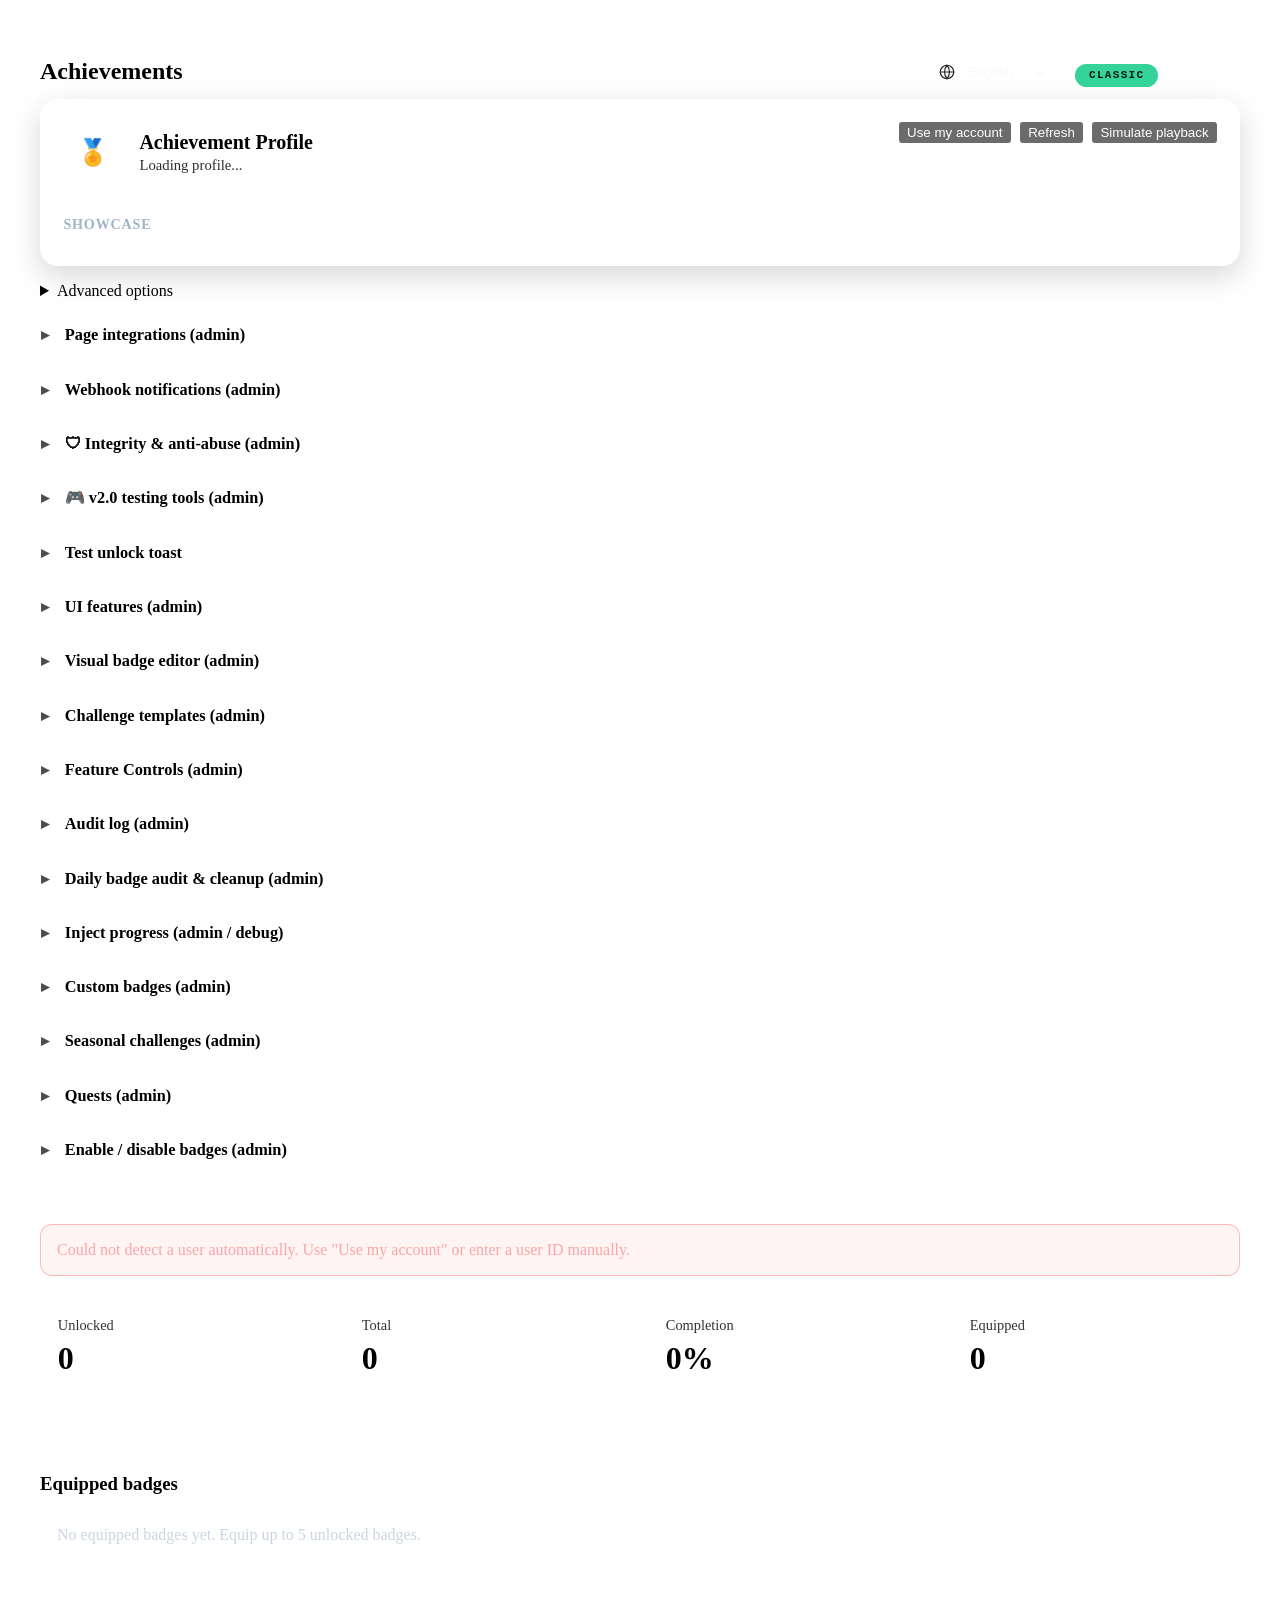
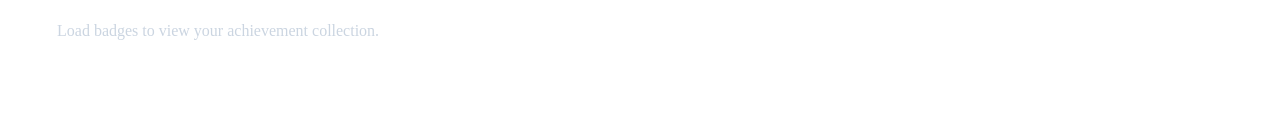
==== commit eabbf0a6: "fix(admin): keep the profile subtitle once loaded, let the showcase use the hero width Two things se" ====
--- a/Jellyfin.Plugin.AchievementBadges/Pages/index.html
+++ b/Jellyfin.Plugin.AchievementBadges/Pages/index.html
@@ -61,6 +61,8 @@
 
 .abShowcaseWrap{
 margin-top:1.1em;
+flex-basis:100%;
+width:100%;
 }
 
 .abSectionEyebrow{
@@ -74,7 +76,7 @@
 
 .abShowcase{
 display:grid;
-grid-template-columns:repeat(auto-fill,minmax(190px,1fr));
+grid-template-columns:repeat(auto-fill,minmax(300px,1fr));
 gap:0.8em;
 }
 
@@ -1358,8 +1360,56 @@
     var bgSavedBody = null, bgSavedHtml = null;
     var PAGE_BG = 'oklch(11% 0.008 260)';
 
+    /* [Jellyfin 12] The dashboard shell is MUI: a docked drawer (240px, a
+       fixed layer above this page) on medium screens and up, and a fixed
+       app bar on every size. Taking the whole viewport put the leftmost
+       240px of this page under the drawer and its first 48px under the
+       bar. Measure both, hand them to the stylesheet as variables, and
+       keep them fresh on resize; the stylesheet keeps MUI's defaults as
+       fallbacks. Nothing here runs on the legacy dashboard, which has no
+       .dashboard-appBar. */
+    var _abDashResize = null;
+    var _abDashObserver = null;
+    function measureDashboardShell() {
+        var root = document.documentElement;
+        var docked = document.querySelector('.MuiDrawer-docked');
+        var bar = document.querySelector('.dashboard-appBar');
+        var left = docked ? Math.round(docked.getBoundingClientRect().width) : 0;
+        var top = bar ? Math.round(bar.getBoundingClientRect().height) : 0;
+        root.style.setProperty('--ab-dash-left', left + 'px');
+        root.style.setProperty('--ab-dash-top', top + 'px');
+    }
+    function fitDashboardShell() {
+        if (!document.querySelector('.dashboard-appBar')) return;
+        document.body.classList.add('ab-dash-shell');
+        measureDashboardShell();
+        if (!_abDashResize) {
+            /* The drawer switches between docked and overlay at MUI's md
+               breakpoint through a React re-render, which lands after the
+               resize event. A ResizeObserver on body fires once layout has
+               settled, so the measurement sees the drawer that is really
+               there; the resize listener stays for browsers without it. */
+            _abDashResize = function () { setTimeout(measureDashboardShell, 150); };
+            window.addEventListener('resize', _abDashResize);
+            try {
+                if (window.ResizeObserver) {
+                    _abDashObserver = new ResizeObserver(function () { measureDashboardShell(); });
+                    _abDashObserver.observe(document.body);
+                }
+            } catch (_) {}
+        }
+    }
+    function releaseDashboardShell() {
+        document.body.classList.remove('ab-dash-shell');
+        document.documentElement.style.removeProperty('--ab-dash-left');
+        document.documentElement.style.removeProperty('--ab-dash-top');
+        if (_abDashResize) { window.removeEventListener('resize', _abDashResize); _abDashResize = null; }
+        if (_abDashObserver) { try { _abDashObserver.disconnect(); } catch (_) {} _abDashObserver = null; }
+    }
+
     function applyBodyClassAndWatch() {
         if (document.body) document.body.classList.add('ab-revamp-fullwidth');
+        try { fitDashboardShell(); } catch (_) {}
 
         if (bgSavedBody === null && document.body) {
             bgSavedBody = document.body.style.background || '';
@@ -1413,6 +1463,7 @@
 
     function removeBodyClassAndUnwatch() {
         if (document.body) document.body.classList.remove('ab-revamp-fullwidth');
+        try { releaseDashboardShell(); } catch (_) {}
         if (bgSavedBody !== null && document.body) {
             document.body.style.background = bgSavedBody; bgSavedBody = null;
         }
@@ -1529,10 +1580,6 @@
                             </div>
                         </div>
 
-                        <div id="abShowcaseWrap" class="abShowcaseWrap">
-                            <div class="abSectionEyebrow" data-i18n="achievements.showcase">Showcase</div>
-                            <div id="abShowcaseRow" class="abShowcase"></div>
-                        </div>
                     </div>
 
                     <div class="abHeroActions">
@@ -1547,6 +1594,11 @@
                         <button is="emby-button" type="button" class="raised" id="abSimulateBtn" data-i18n="admin.btn_simulate_playback">
                             Simulate playback
                         </button>
+                    </div>
+
+                    <div id="abShowcaseWrap" class="abShowcaseWrap">
+                        <div class="abSectionEyebrow" data-i18n="achievements.showcase">Showcase</div>
+                        <div id="abShowcaseRow" class="abShowcase"></div>
                     </div>
                 </div>
 
@@ -2775,6 +2827,10 @@
         return fetchJson('Plugins/AchievementBadges/users/' + userId + '/summary').then(function (summary) {
             setSummary(summary);
             profileSubtitle.textContent = tr('achievements.completion', 'Completion') + ': ' + ((summary && summary.Percentage != null) ? summary.Percentage : 0) + '%';
+            // The translation applier rewrites every [data-i18n] element when
+            // the dictionary lands or the language changes; if that happens
+            // after this write, the subtitle goes back to "Loading...".
+            profileSubtitle.removeAttribute('data-i18n');
         });
     }
 
@@ -2978,6 +3034,7 @@
         // the failure.
         var summaryPromise = loadSummary(userId).catch(function (err) {
             profileSubtitle.textContent = tr('admin.msg.profile_failed', 'Could not load profile.');
+            profileSubtitle.removeAttribute('data-i18n');
             setSummary({ Unlocked: 0, Total: 0, Percentage: 0, EquippedCount: 0 });
             console.warn('[AchievementBadges] summary load failed', err);
         });
@@ -3015,6 +3072,7 @@
             leaderboardBox.innerHTML = tr('admin.msg.lb_failed', 'Failed to load leaderboard.');
             serverStatsBox.innerHTML = tr('admin.msg.server_stats_failed', 'Failed to load server stats.');
             profileSubtitle.textContent = tr('admin.msg.profile_failed', 'Could not load profile.');
+            profileSubtitle.removeAttribute('data-i18n');
             setSummary({ Unlocked: 0, Total: 0, Percentage: 0, EquippedCount: 0 });
             setStatus('');
             setError(tr('admin.msg.badges_load_failed', 'Failed to load badges.') + ' ' + (error && error.message ? error.message : String(error)));
